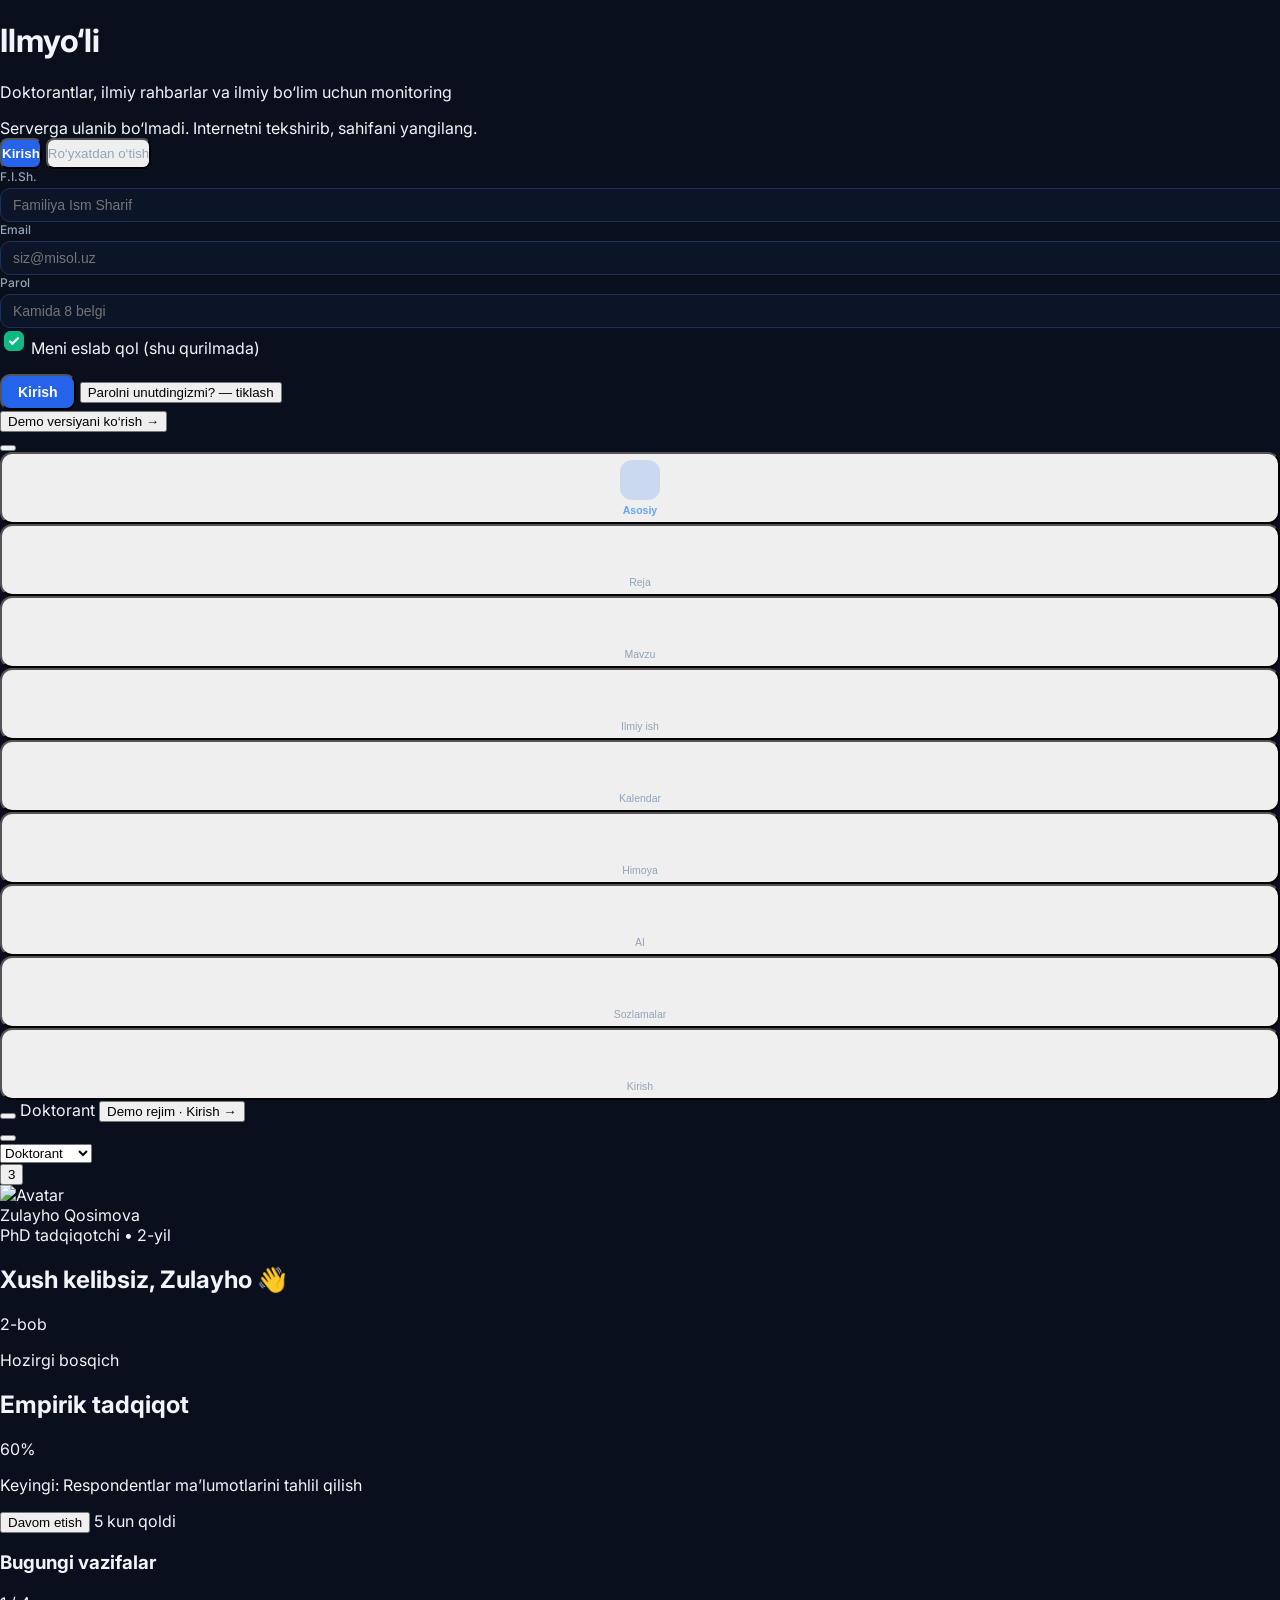
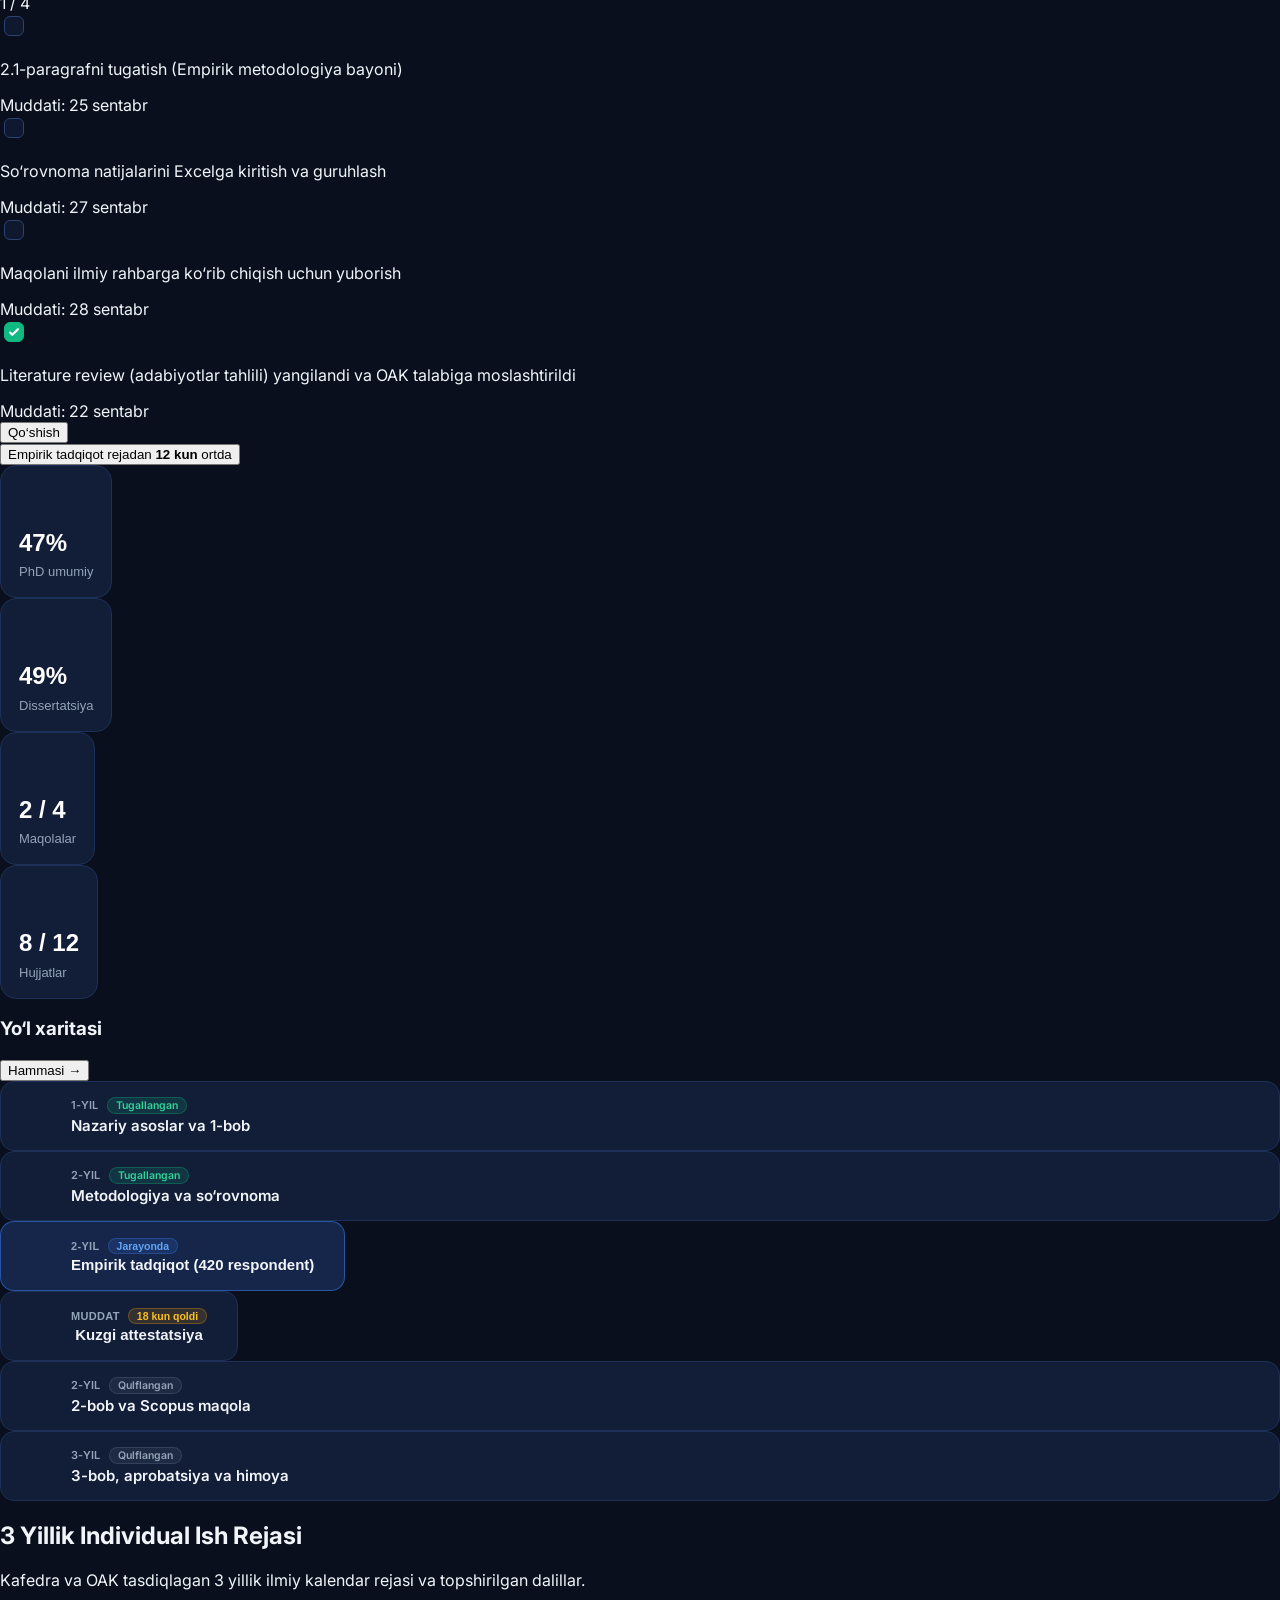
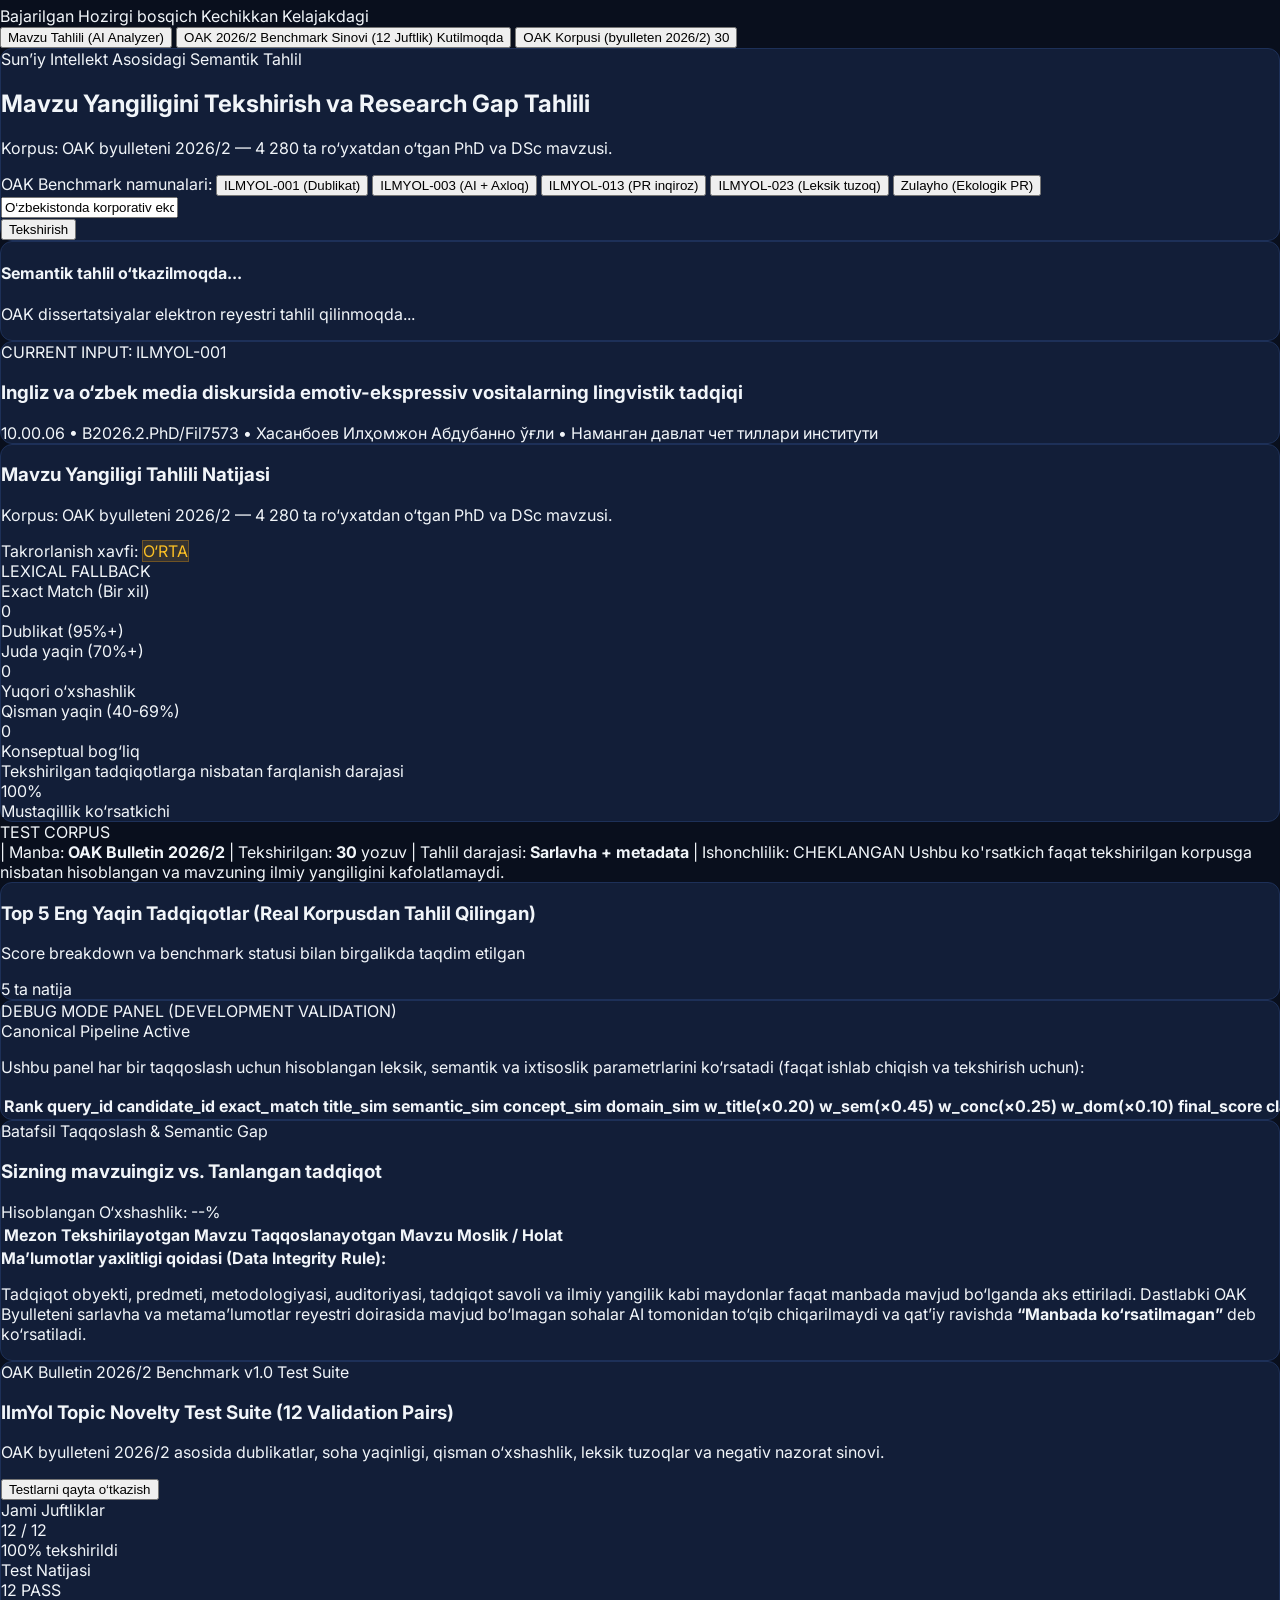
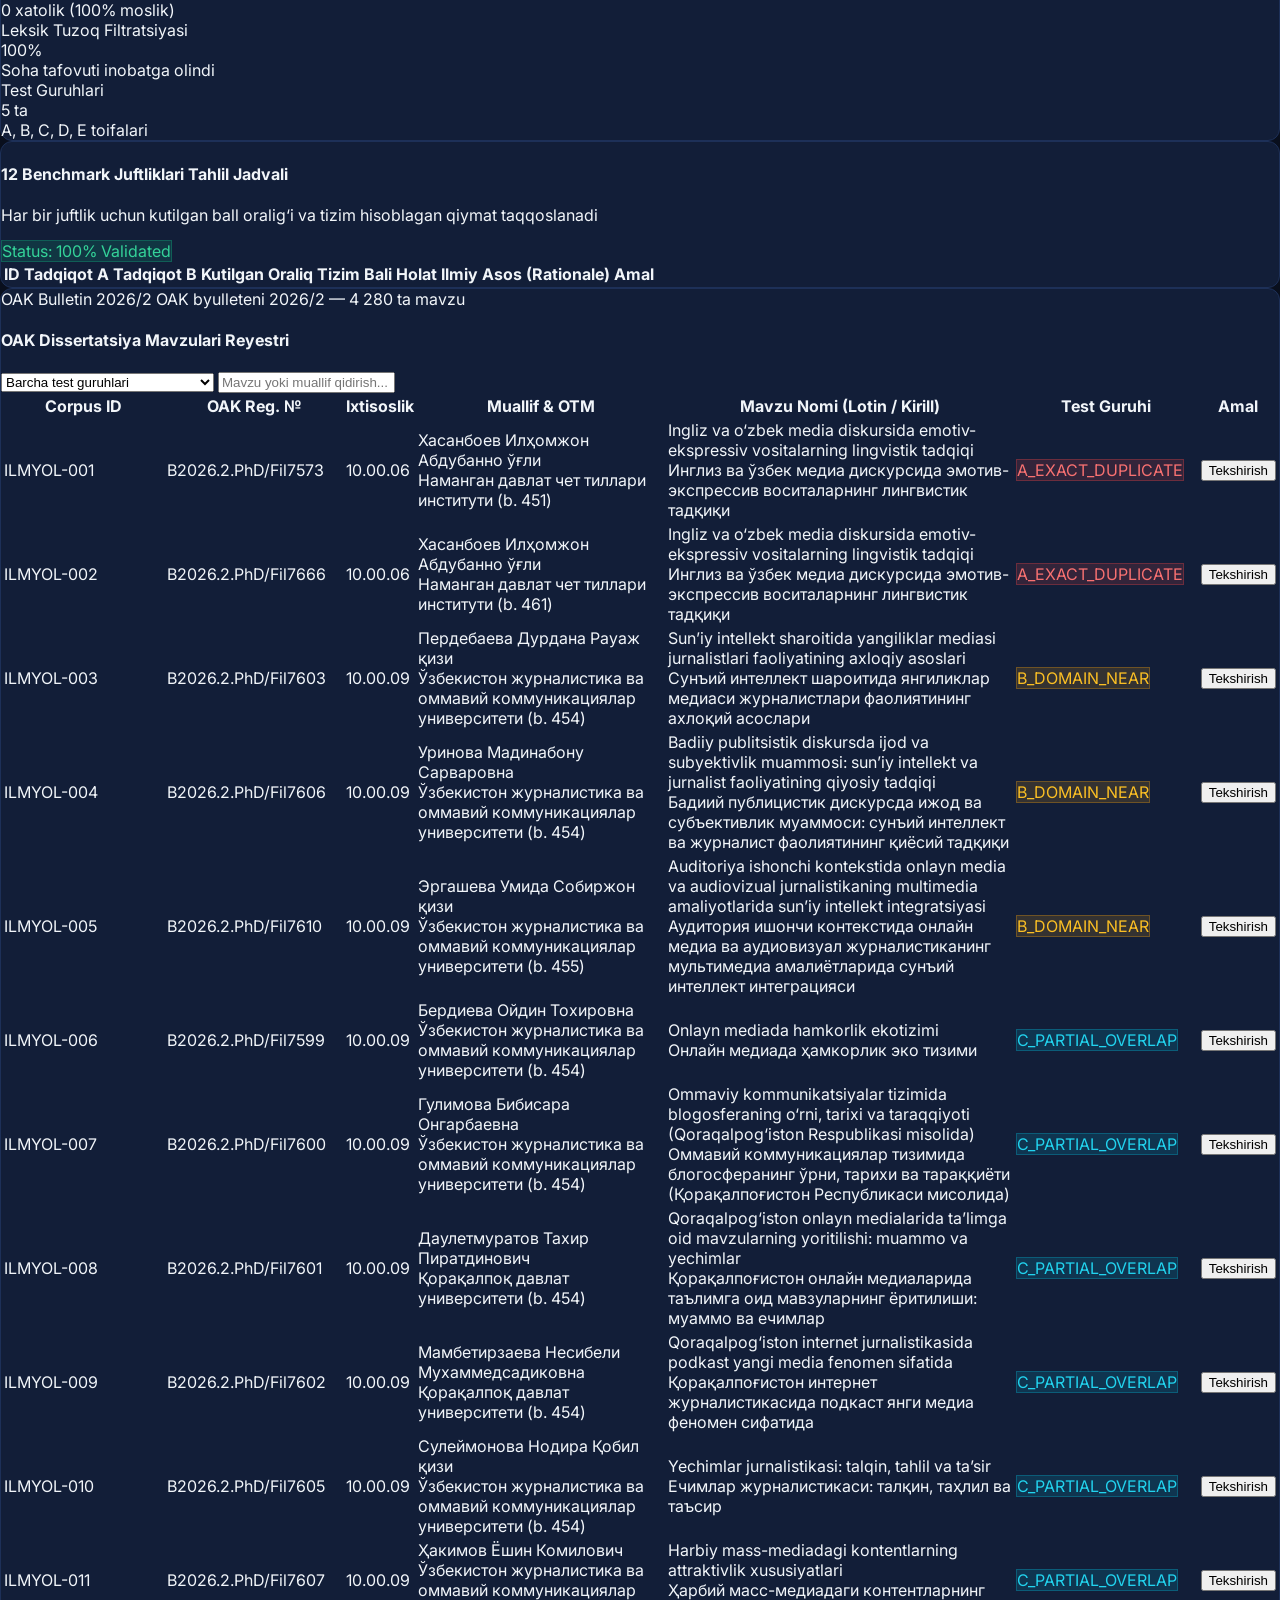
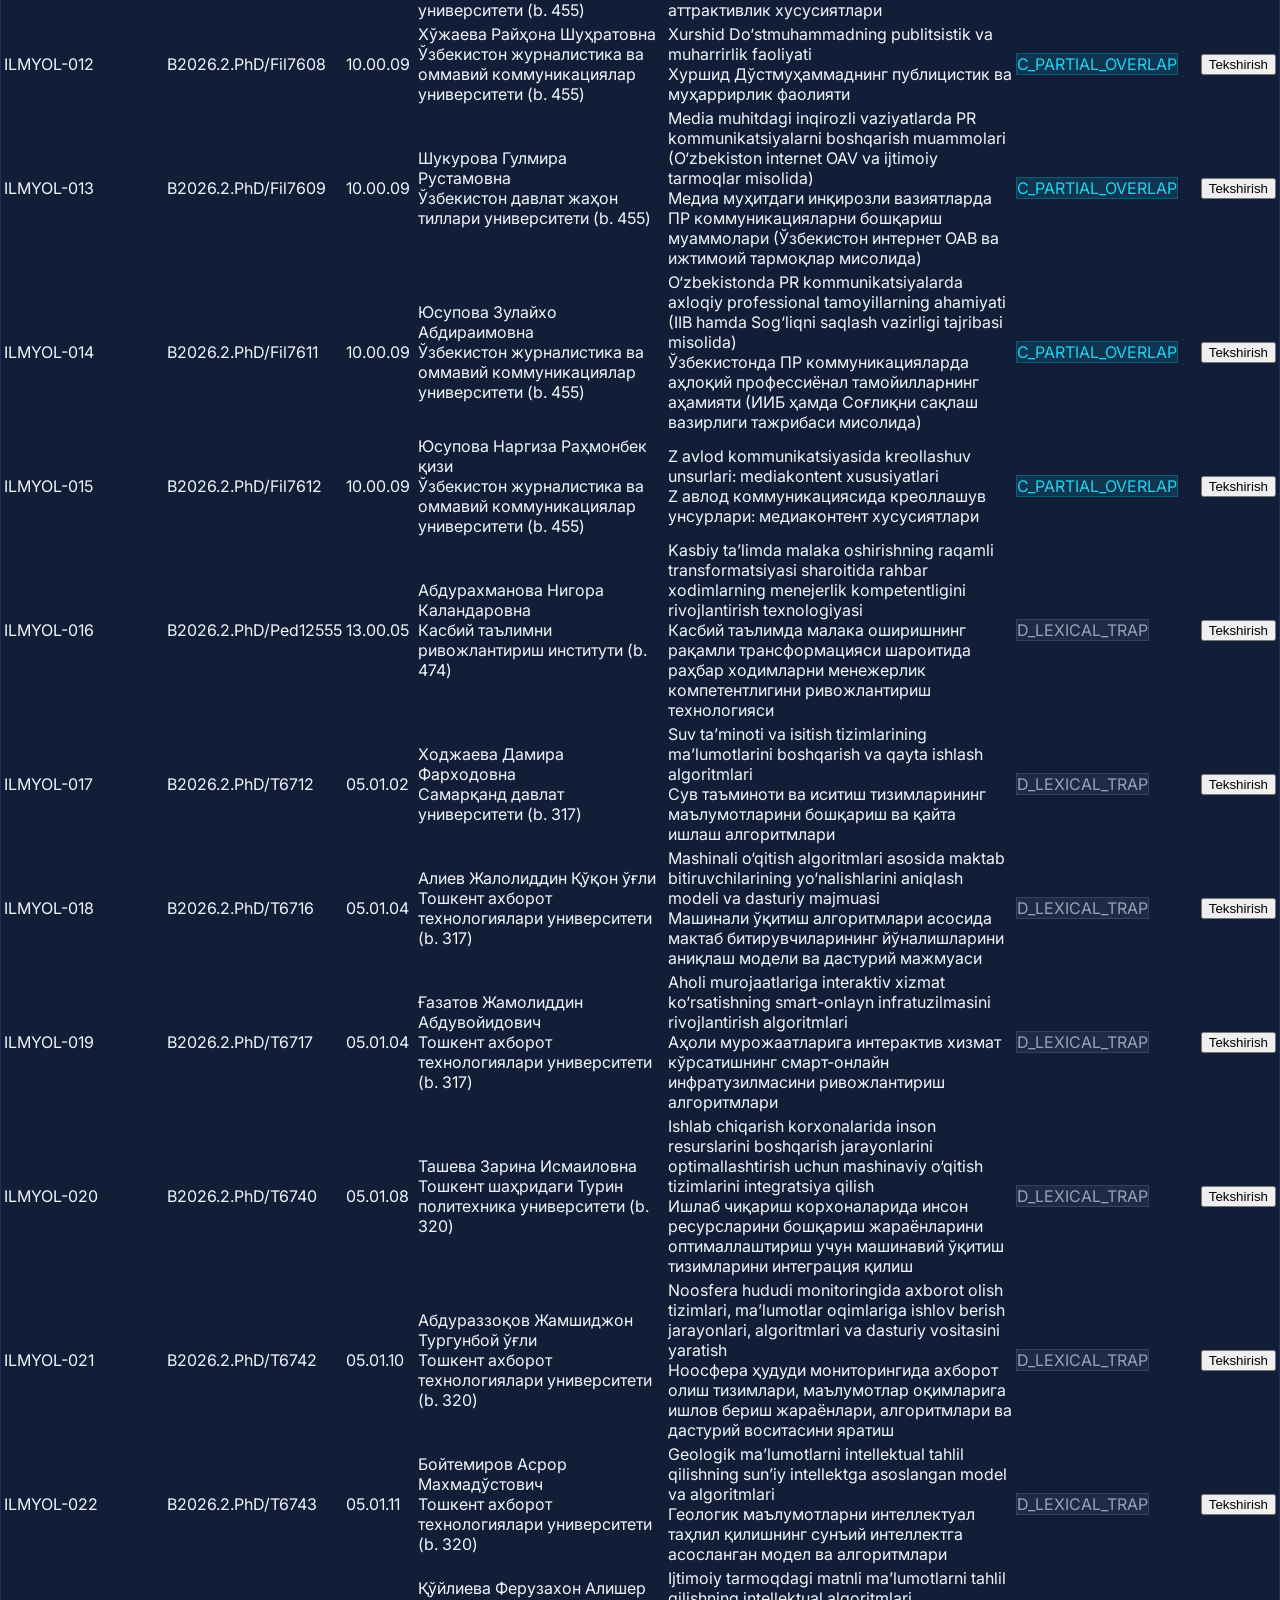
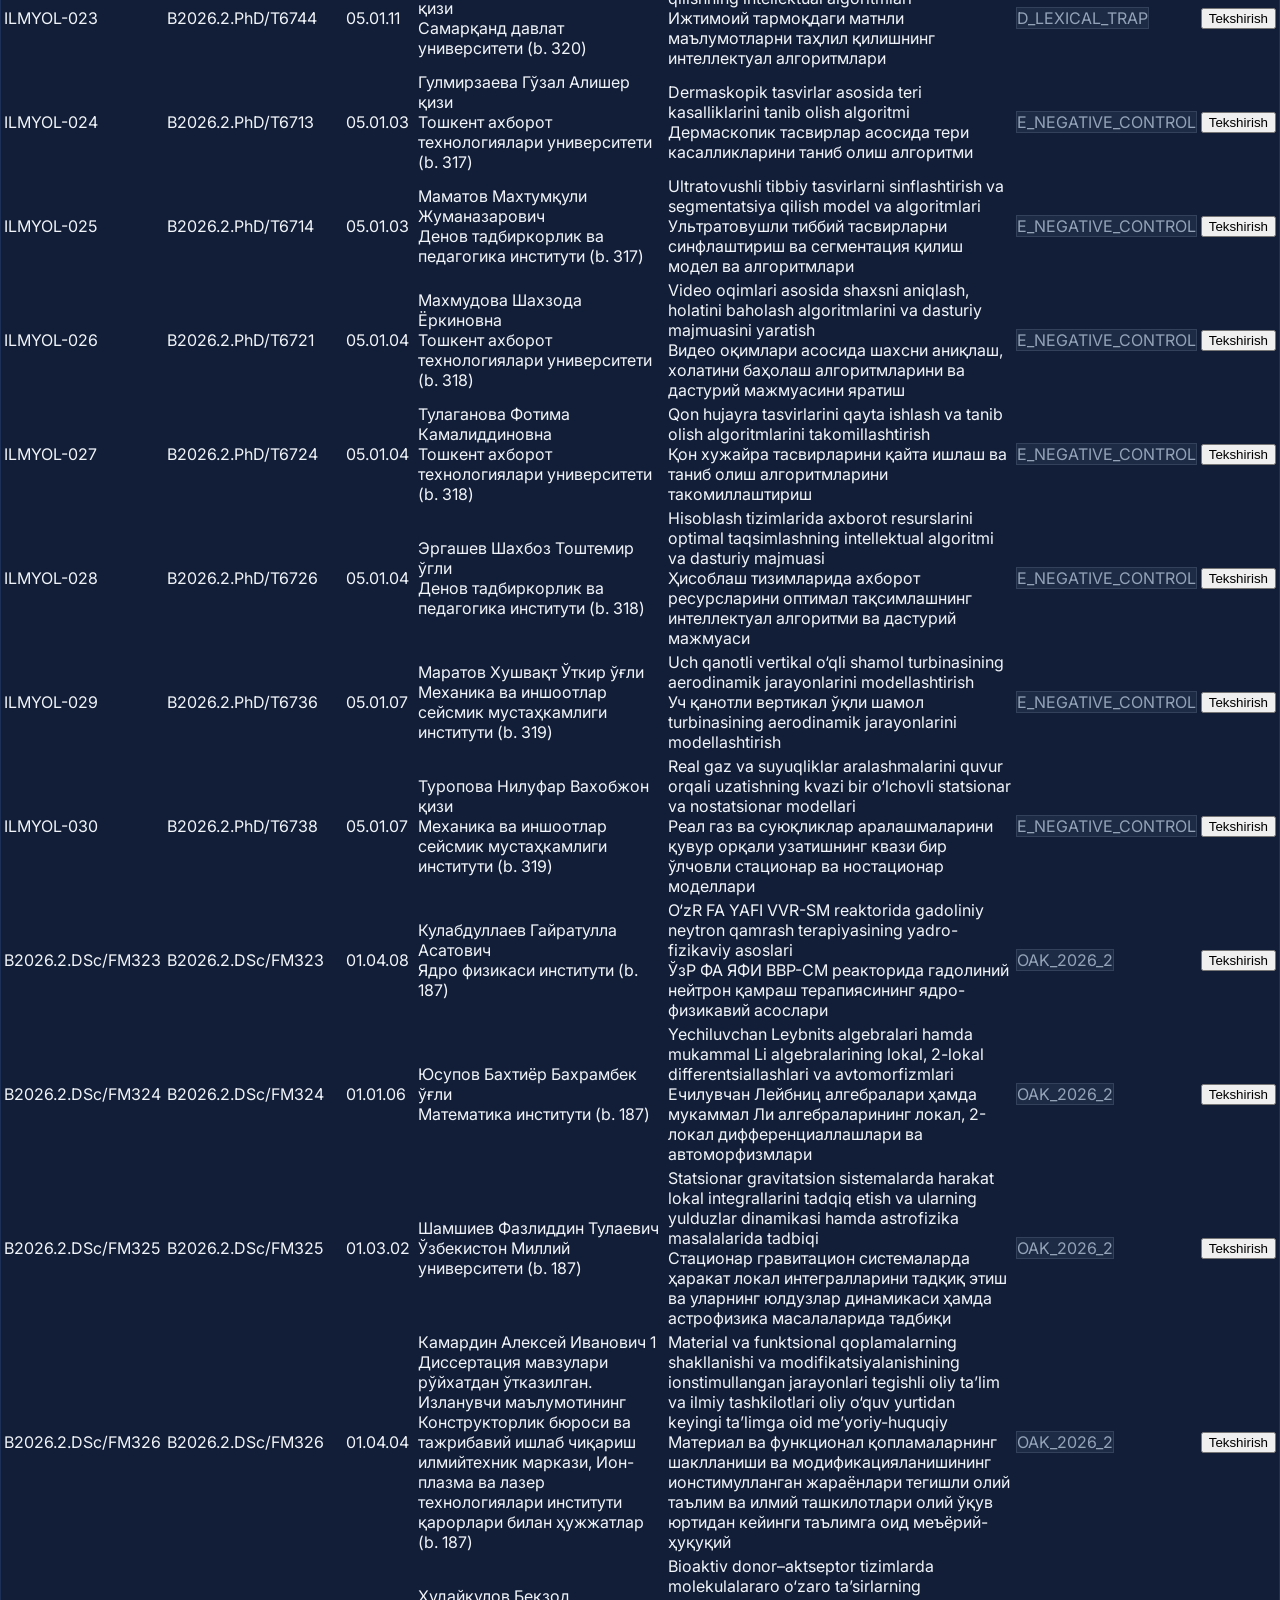
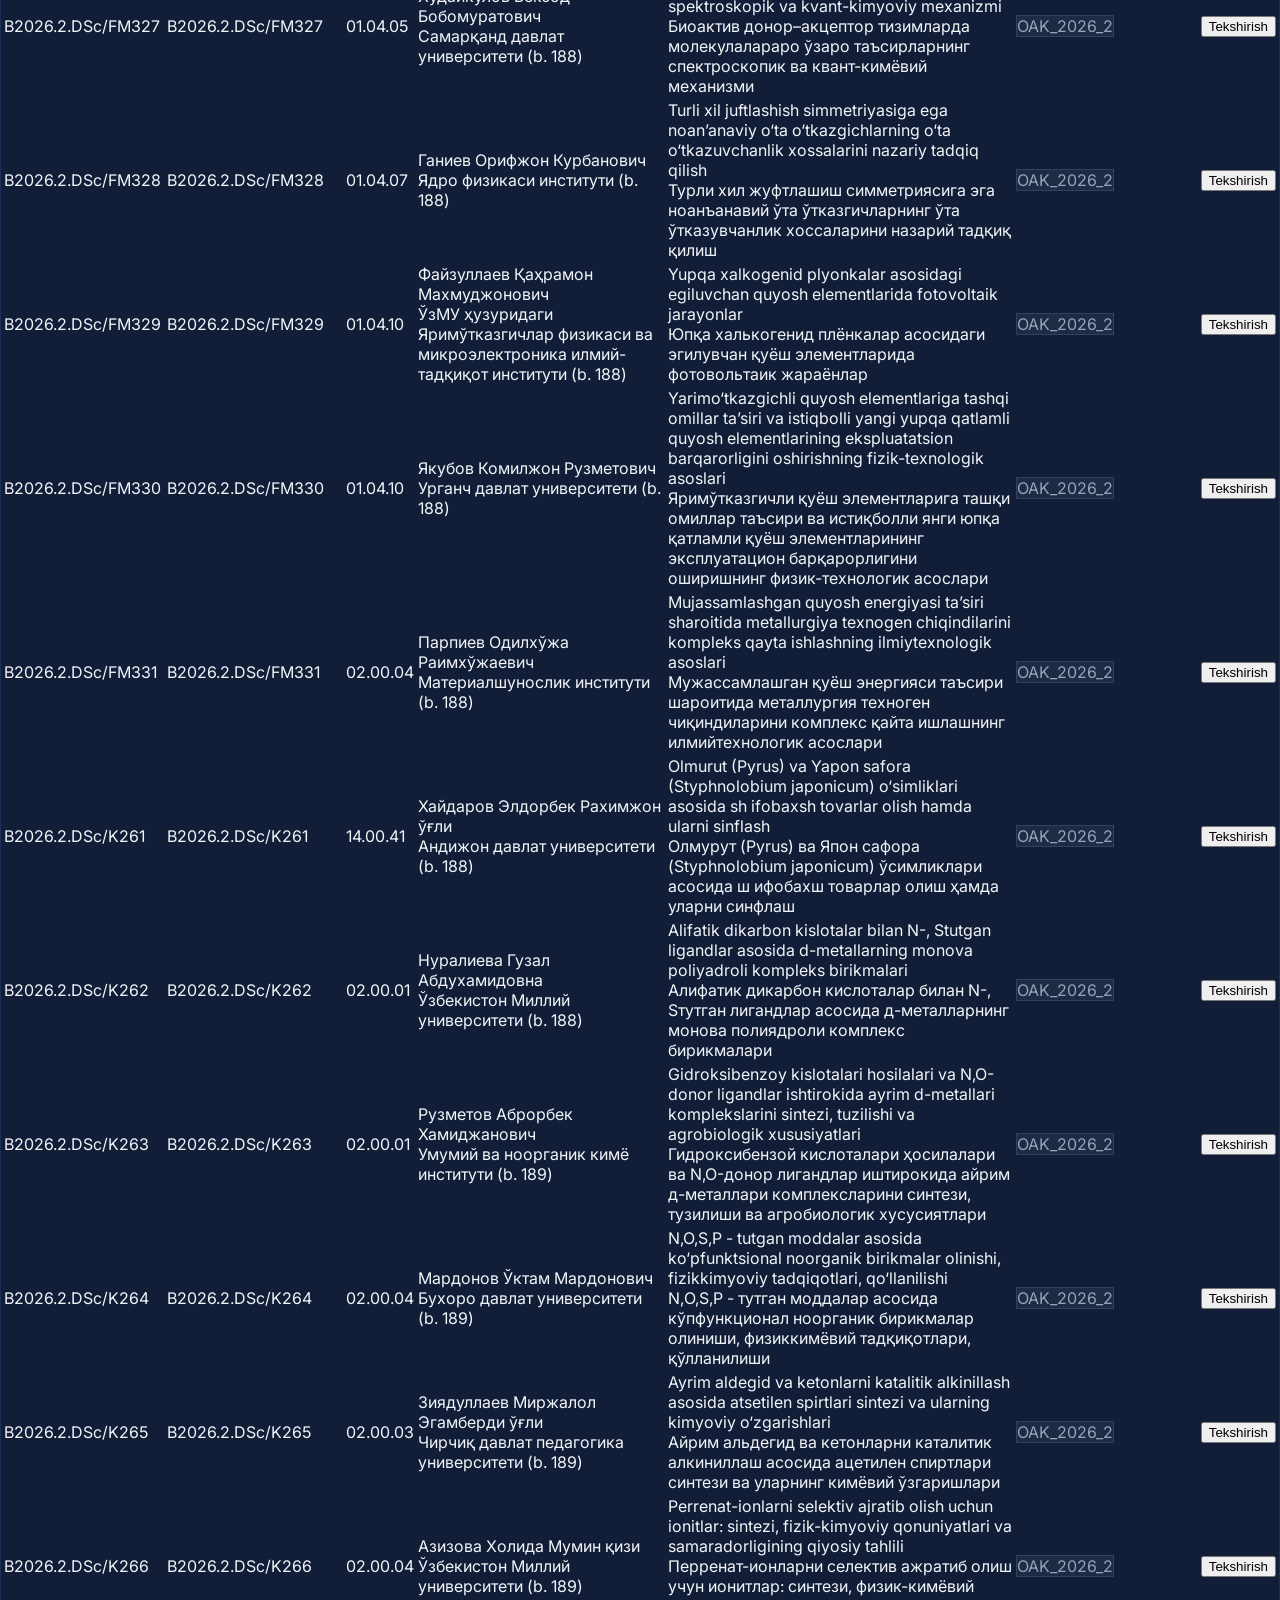
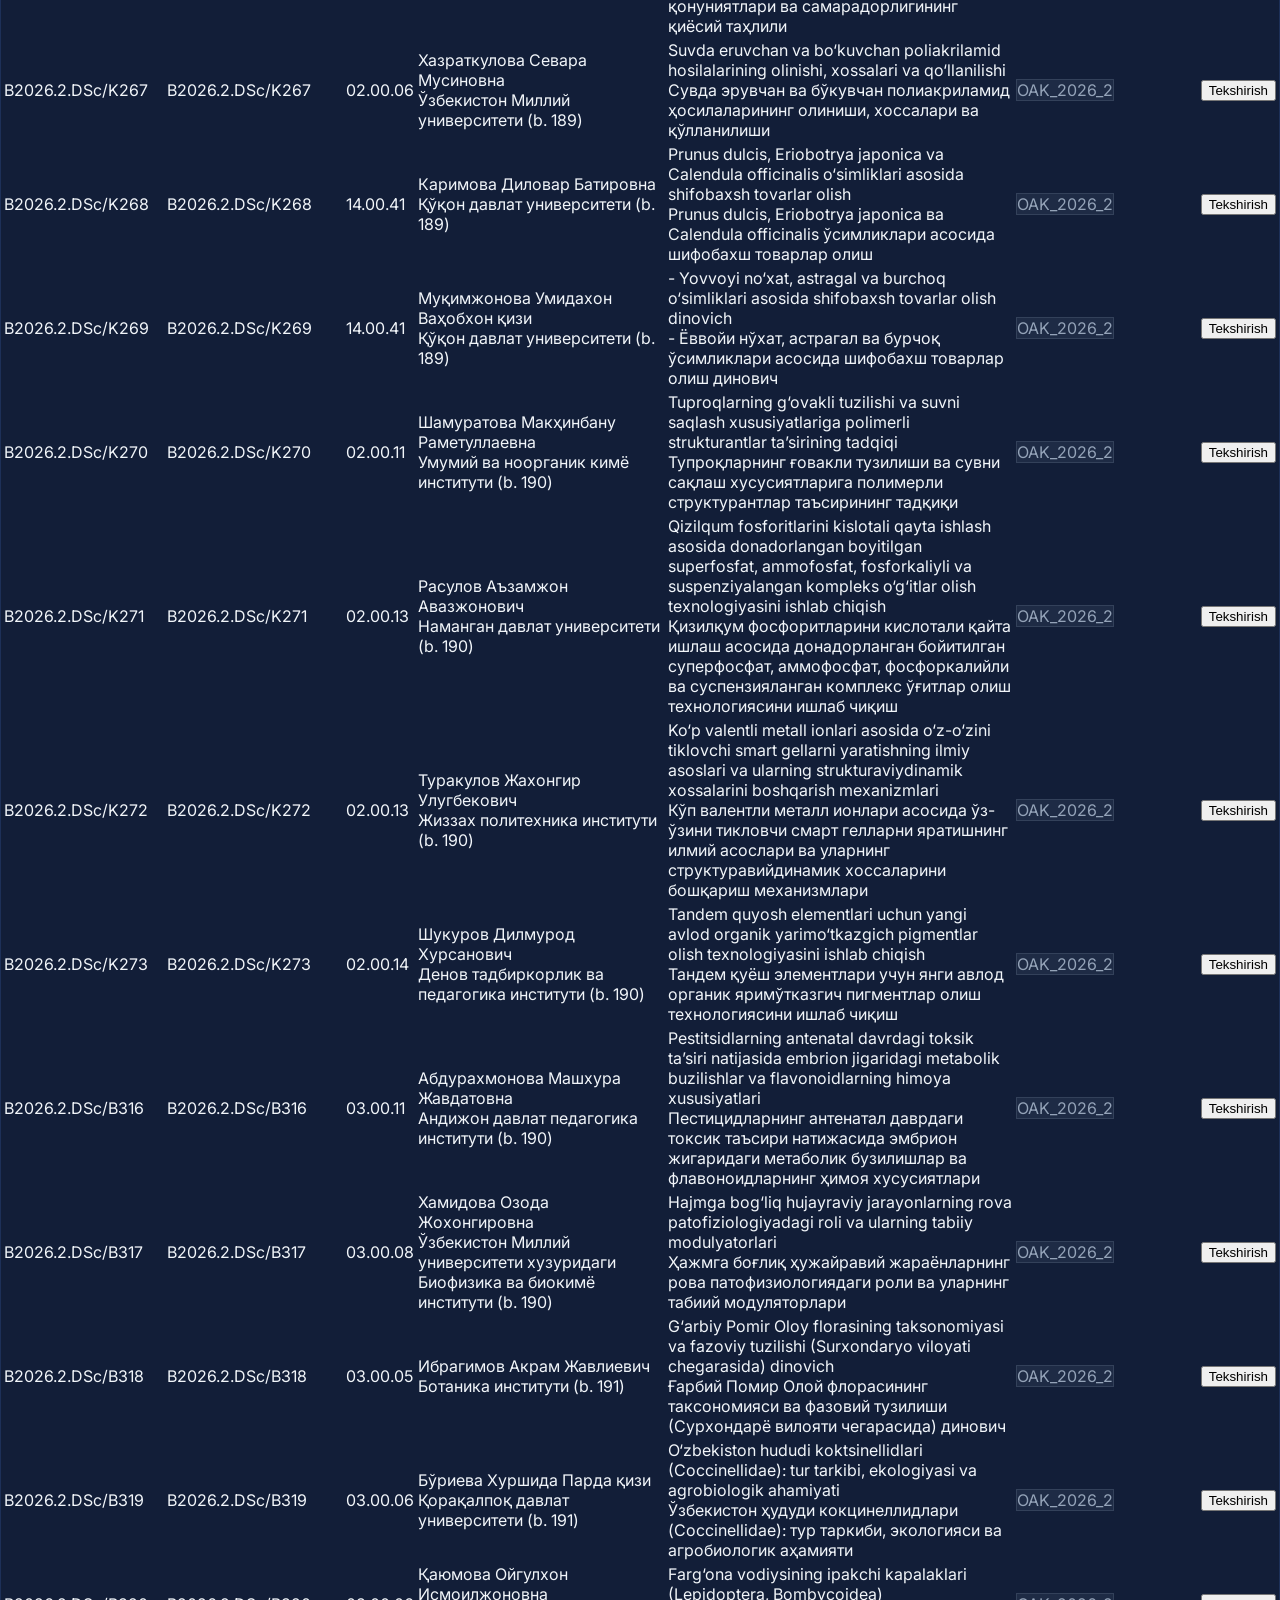
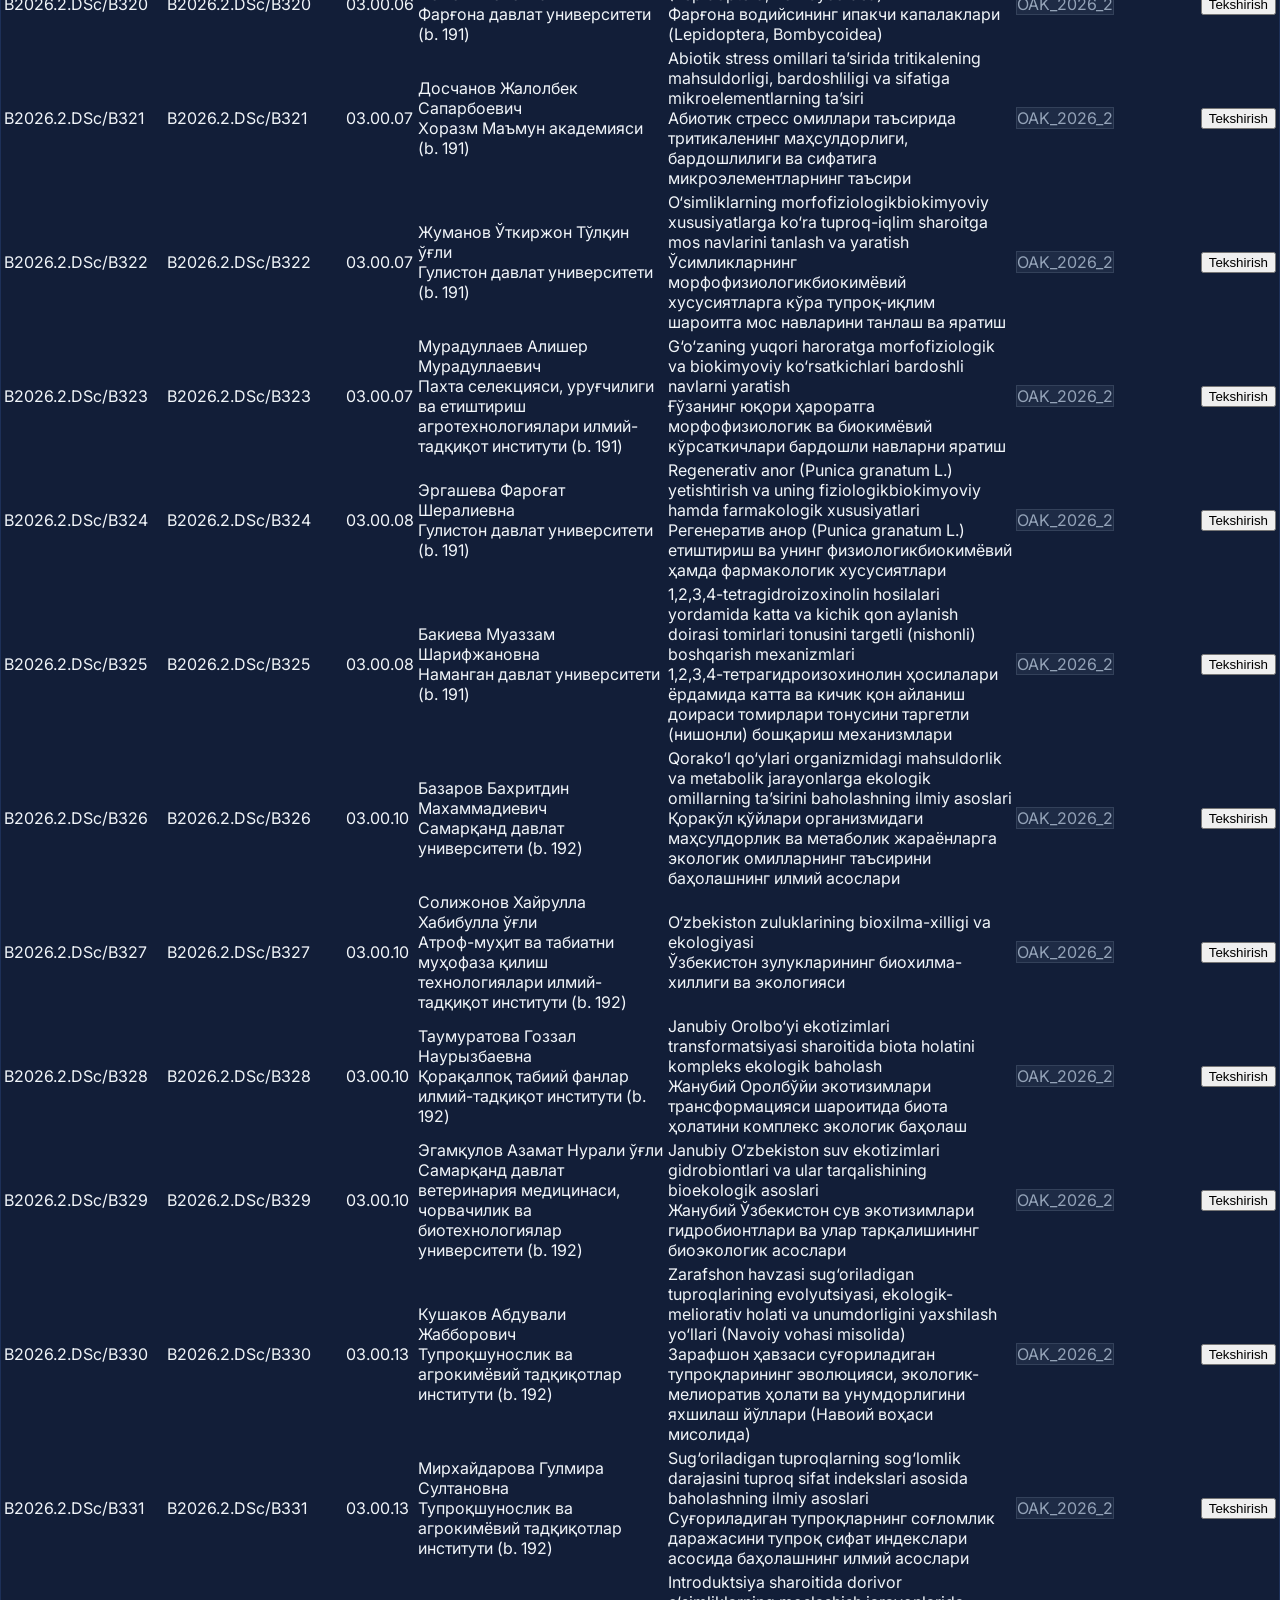
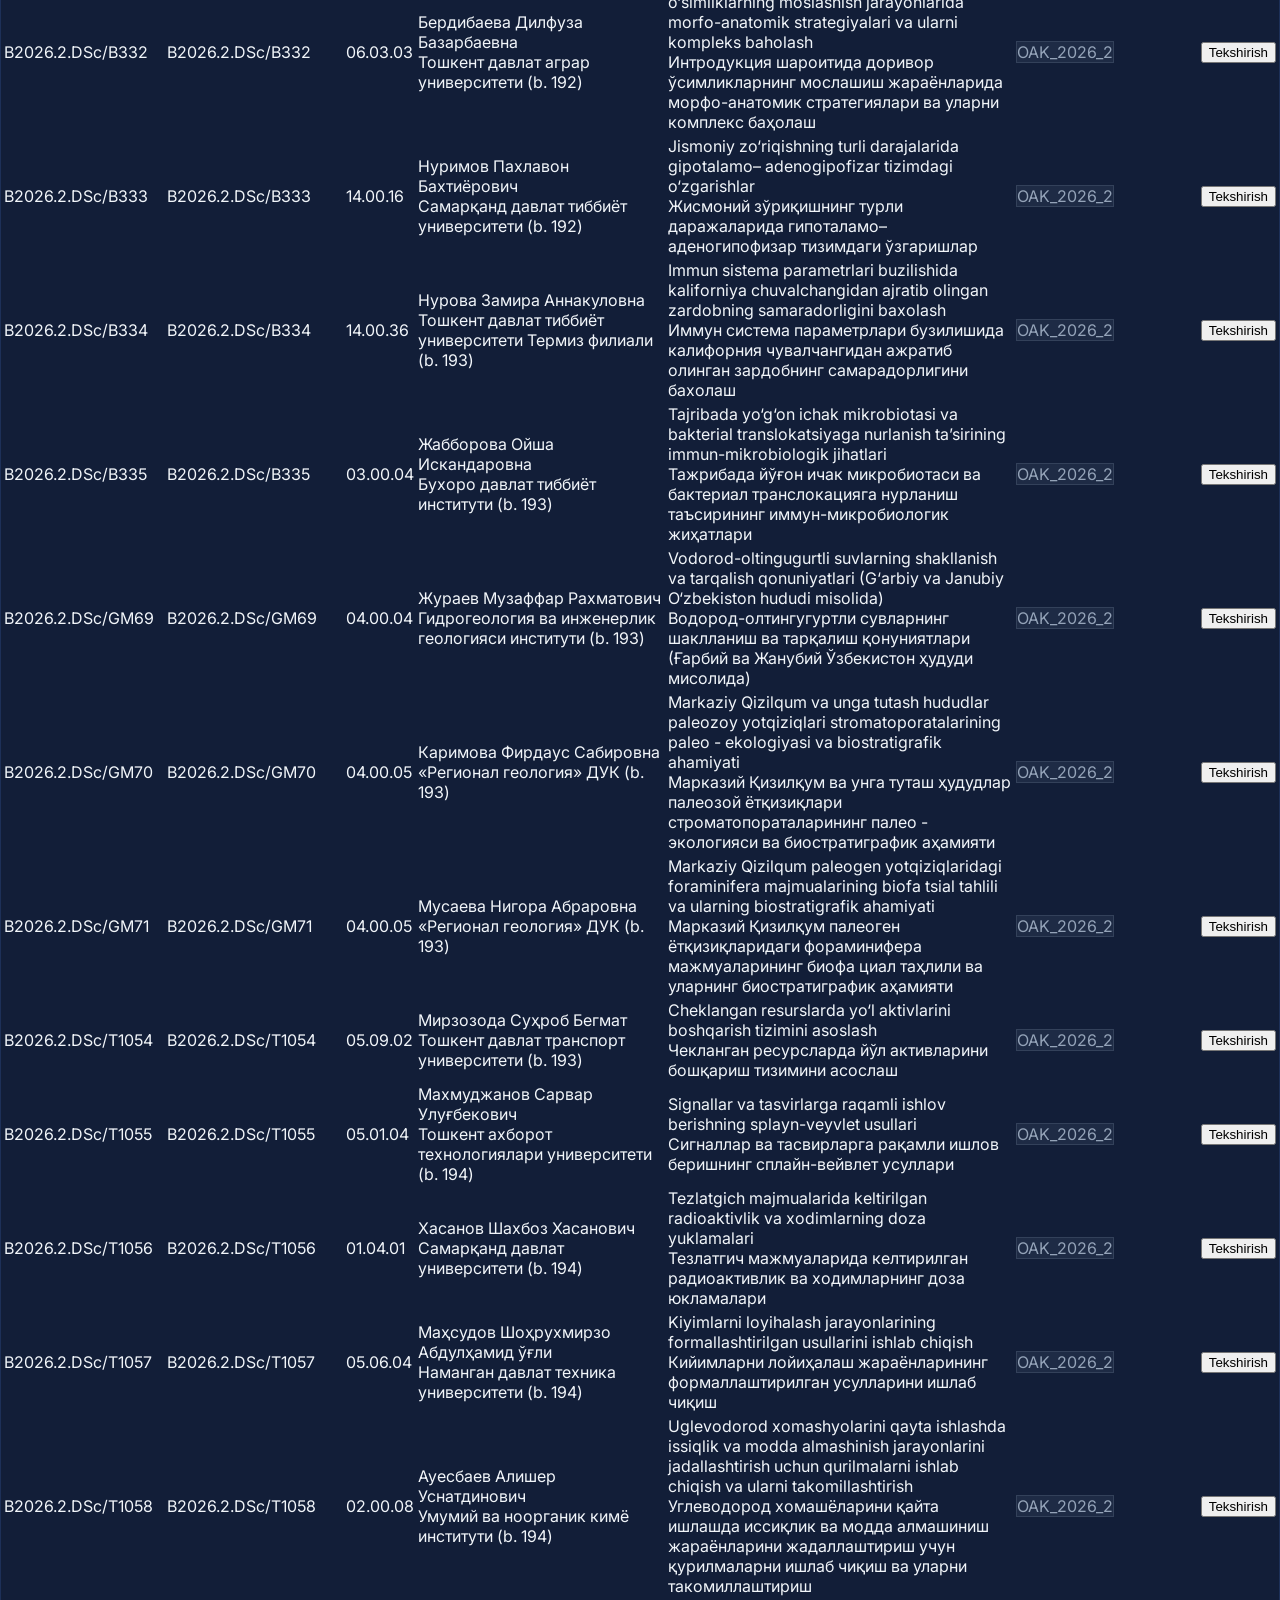
==== ilmyol_dashboard/index.html @ 0c0cc1e0 "feat: language preparation plans (IELTS / TRKI, 12- or 6-month, two stages) with reminders in the sc" ====
<!DOCTYPE html>
<html lang="uz" class="dark">
<head>
  <meta charset="UTF-8">
  <meta name="viewport" content="width=device-width, initial-scale=1.0">
  <title>Ilmyo‘li — Doktorantlar uchun AI Ilmiy Monitoring va Boshqaruv Platformasi</title>
  <!-- Tailwind CSS CDN -->
  <script src="https://cdn.tailwindcss.com"></script>
  <!-- Lucide Icons -->
  <script src="https://unpkg.com/lucide@latest"></script>
  <!-- Custom Styles -->
  <link rel="stylesheet" href="styles.css?v=6.4">
  <script>
    tailwind.config = {
      darkMode: 'class',
      theme: {
        extend: {
          colors: {
            navy: {
              950: '#060B16',
              900: '#090F1D',
              850: '#0C1427',
              800: '#121E38',
              750: '#162444',
              700: '#1D3058',
              600: '#2A457D',
            },
            academic: {
              blue: '#3B82F6',
              cyan: '#06B6D4',
              emerald: '#10B981',
              amber: '#F59E0B',
              rose: '#EF4444'
            }
          }
        }
      }
    }
  </script>
</head>
<body class="bg-[#080E1A] text-slate-100 min-h-screen flex flex-col antialiased selection:bg-blue-600 selection:text-white">

  <!-- ================================================== -->
  <!-- AUTH SCREEN (login / sign up) -->
  <!-- ================================================== -->
  <div id="authScreen" class="fixed inset-0 z-[60] bg-[#080E1A] flex items-center justify-center p-4 overflow-y-auto">
    <div class="w-full max-w-sm space-y-6 py-8">
      <div class="text-center space-y-3">
        <div class="w-14 h-14 mx-auto rounded-full bg-gradient-to-tr from-blue-600 to-cyan-500 flex items-center justify-center shadow-lg shadow-blue-500/30">
          <i data-lucide="graduation-cap" class="w-7 h-7 text-white"></i>
        </div>
        <h1 class="text-2xl font-bold text-white">Ilmyo‘li</h1>
        <p class="text-sm text-slate-400">Doktorantlar, ilmiy rahbarlar va ilmiy bo‘lim uchun monitoring</p>
      </div>

      <div id="authLoading" class="text-center text-sm text-slate-400">Yuklanmoqda...</div>

      <form id="authForm" data-mode="login" method="post" action="#" autocomplete="on" onsubmit="submitAuth(event)" class="hidden rounded-2xl p-5 bg-[#121E38] border border-[#1D3058] space-y-4">
        <div class="grid grid-cols-2 p-1 rounded-xl bg-[#0C1427] border border-[#1D3058] text-sm">
          <button type="button" id="authTabLogin" onclick="setAuthTab('login')" class="auth-tab auth-tab-active">Kirish</button>
          <button type="button" id="authTabSignup" onclick="setAuthTab('signup')" class="auth-tab">Ro‘yxatdan o‘tish</button>
        </div>
        <div id="authNameRow" class="hidden">
          <label class="live-label">F.I.Sh.</label>
          <input id="authName" name="name" type="text" autocomplete="name" class="live-input" placeholder="Familiya Ism Sharif">
        </div>
        <div>
          <label class="live-label">Email</label>
          <input id="authEmail" name="email" type="email" required autocomplete="username" class="live-input" placeholder="siz@misol.uz">
        </div>
        <div>
          <label class="live-label">Parol</label>
          <input id="authPassword" name="password" type="password" required minlength="8" autocomplete="current-password" class="live-input" placeholder="Kamida 8 belgi">
        </div>
        <div>
          <label class="flex items-center gap-2 text-xs text-slate-300 cursor-pointer">
            <input id="authRemember" type="checkbox" checked class="custom-checkbox">
            Meni eslab qol (shu qurilmada)
          </label>
        </div>
        <p id="authMsg" class="text-xs min-h-[1rem]"></p>
        <button id="authSubmitBtn" class="btn-primary w-full">Kirish</button>
        <button type="button" onclick="forgotPassword()" class="w-full py-2 rounded-lg border border-[#1D3058] text-sm font-medium text-blue-300 hover:text-white hover:border-blue-500">Parolni unutdingizmi? — tiklash</button>
      </form>

      <button onclick="enterDemo()" class="w-full text-sm text-slate-400 hover:text-white">Demo versiyani ko‘rish →</button>
    </div>
  </div>

  <!-- Main Container -->
  <div class="flex h-screen overflow-hidden relative">

    <!-- Mobile Sidebar Backdrop Overlay -->
    <div id="sidebarBackdrop" onclick="toggleMobileSidebar()" class="fixed inset-0 bg-black/60 backdrop-blur-sm z-40 hidden lg:hidden transition-opacity duration-300"></div>

    <!-- ================================================== -->
    <!-- 1. LEFT SIDEBAR (SLIM ICON RAIL) -->
    <!-- ================================================== -->
    <aside id="mainSidebar" class="w-[88px] bg-[#0C1427] border-r border-[#1D3058]/60 flex flex-col items-center py-4 z-30 shrink-0 select-none">
      <!-- Logo -->
      <button onclick="switchView('dashboard')" class="rail-logo w-11 h-11 rounded-full bg-gradient-to-tr from-blue-600 to-cyan-500 flex items-center justify-center shadow-lg shadow-blue-500/30 mb-6 shrink-0" title="Ilmyo‘li">
        <i data-lucide="graduation-cap" class="w-5 h-5 text-white"></i>
      </button>

      <!-- Navigation -->
      <nav class="flex-1 w-full flex flex-col items-center gap-1 overflow-y-auto overflow-x-hidden px-2">
        <button onclick="switchView('dashboard')" id="nav-dashboard" data-view="dashboard" class="rail-item nav-item-active">
          <span class="rail-icon"><i data-lucide="layout-grid" class="w-5 h-5"></i></span>
          <span>Asosiy</span>
        </button>
        <button onclick="switchView('scholarship')" id="nav-scholarship" data-view="scholarship" class="rail-item hidden">
          <span class="rail-icon"><i data-lucide="award" class="w-5 h-5"></i></span>
          <span>Stipendiya</span>
        </button>
        <button onclick="switchView('supervisor')" id="nav-supervisor" data-view="supervisor" class="rail-item hidden">
          <span class="rail-icon"><i data-lucide="users" class="w-5 h-5"></i></span>
          <span>Doktorantlar</span>
        </button>
        <button onclick="switchView('department')" id="nav-department" data-view="department" class="rail-item hidden">
          <span class="rail-icon"><i data-lucide="building-2" class="w-5 h-5"></i></span>
          <span>Bo‘lim</span>
        </button>
        <button onclick="switchView('roadmap')" id="nav-roadmap" data-view="roadmap" class="rail-item">
          <span class="rail-icon"><i data-lucide="map" class="w-5 h-5"></i></span>
          <span>Reja</span>
        </button>
        <button onclick="switchView('topic_novelty')" id="nav-topic_novelty" data-view="topic_novelty" class="rail-item">
          <span class="rail-icon"><i data-lucide="sparkles" class="w-5 h-5"></i></span>
          <span>Mavzu</span>
        </button>
        <button onclick="switchView('journals')" id="nav-journals" data-view="journals" class="rail-item hidden">
          <span class="rail-icon"><i data-lucide="library" class="w-5 h-5"></i></span>
          <span>Jurnallar</span>
        </button>
        <button onclick="switchView('plagiarism')" id="nav-plagiarism" data-view="plagiarism" class="rail-item hidden">
          <span class="rail-icon"><i data-lucide="scan-search" class="w-5 h-5"></i></span>
          <span>Antiplagiat</span>
        </button>
        <button onclick="switchView('dissertation')" id="nav-dissertation" data-view="dissertation" class="rail-item">
          <span class="rail-icon"><i data-lucide="book-open" class="w-5 h-5"></i></span>
          <span>Ilmiy ish</span>
        </button>
        <button onclick="switchView('calendar')" id="nav-calendar" data-view="calendar" class="rail-item">
          <span class="rail-icon"><i data-lucide="calendar" class="w-5 h-5"></i></span>
          <span>Kalendar</span>
        </button>
        <button onclick="switchView('defense')" id="nav-defense" data-view="defense" class="rail-item">
          <span class="rail-icon"><i data-lucide="trophy" class="w-5 h-5"></i></span>
          <span>Himoya</span>
        </button>
        <button onclick="switchView('mydata')" id="nav-mydata" data-view="mydata" class="rail-item hidden">
          <span class="rail-icon"><i data-lucide="square-pen" class="w-5 h-5"></i></span>
          <span>Ma’lumotlar</span>
        </button>
        <button onclick="openAiAssistantModal()" id="nav-ai" class="rail-item">
          <span class="rail-icon"><i data-lucide="bot" class="w-5 h-5"></i></span>
          <span>AI</span>
        </button>
      </nav>

      <!-- Bottom -->
      <div class="w-full flex flex-col items-center gap-1 px-2 pt-2">
        <button onclick="openSettingsModal()" class="rail-item">
          <span class="rail-icon"><i data-lucide="settings" class="w-5 h-5"></i></span>
          <span>Sozlamalar</span>
        </button>
        <button id="railAuthBtn" class="rail-item">
          <span class="rail-icon"><i data-lucide="log-in" class="w-5 h-5"></i></span>
          <span>Kirish</span>
        </button>
      </div>
    </aside>

    <!-- ================================================== -->
    <!-- MAIN CONTENT WRAPPER -->
    <!-- ================================================== -->
    <div class="flex-1 flex flex-col h-full min-w-0 overflow-hidden bg-[#080E1A]">

      <!-- ================================================== -->
      <!-- TOP HEADER (MINIMAL) -->
      <!-- ================================================== -->
      <header class="h-16 px-4 sm:px-8 flex items-center justify-between z-20 shrink-0">
        <div class="flex items-center gap-3 min-w-0">
          <button onclick="toggleMobileSidebar()" class="lg:hidden p-2 rounded-lg text-slate-400 hover:text-white hover:bg-slate-800 transition" aria-label="Menyuni ochish">
            <i data-lucide="menu" class="w-5 h-5"></i>
          </button>
          <span id="roleIndicatorBadge" class="hidden">Doktorant</span>
          <button id="demoBanner" onclick="leaveDemo()" class="hidden text-xs font-medium px-3 py-1.5 rounded-full bg-amber-500/15 text-amber-300 border border-amber-500/30 hover:bg-amber-500/25 truncate">
            Demo rejim · Kirish →
          </button>
        </div>

        <div class="flex items-center gap-2 sm:gap-3 shrink-0">
          <button onclick="openGlobalSearchModal()" class="p-2 rounded-full text-slate-400 hover:text-white hover:bg-slate-800 transition" title="Qidiruv (Ctrl+K)">
            <i data-lucide="search" class="w-5 h-5"></i>
          </button>

          <div class="relative" id="roleSelectorWrap">
            <select id="roleSelectorSelect" onchange="onRoleChange(this.value)" class="appearance-none bg-[#121E38] border border-[#1D3058] text-xs font-medium text-slate-200 rounded-full pl-3 pr-7 py-1.5 focus:outline-none focus:border-blue-500 cursor-pointer transition">
              <option value="DOCTORAL_STUDENT">Doktorant</option>
              <option value="SUPERVISOR">Ilmiy rahbar</option>
              <option value="SCIENTIFIC_DEPARTMENT">Ilmiy bo‘lim</option>
            </select>
            <div class="pointer-events-none absolute inset-y-0 right-0 flex items-center pr-2 text-slate-400">
              <i data-lucide="chevron-down" class="w-3.5 h-3.5"></i>
            </div>
          </div>

          <button onclick="openModal('notificationsModal')" class="relative p-2 rounded-full text-slate-400 hover:text-white hover:bg-slate-800 transition" title="Bildirishnomalar">
            <i data-lucide="bell" class="w-5 h-5"></i>
            <span id="notifBadge" class="absolute top-1 right-1 min-w-[16px] h-4 px-1 rounded-full bg-rose-500 text-[10px] font-bold text-white flex items-center justify-center">3</span>
          </button>

          <div onclick="openProfileModal()" class="flex items-center gap-2 cursor-pointer hover:opacity-90 transition">
            <img id="userAvatarImg" src="https://images.unsplash.com/photo-1534528741775-53994a69daeb?w=150&auto=format&fit=crop&q=80" alt="Avatar" class="w-9 h-9 rounded-full border-2 border-blue-500/40 object-cover shrink-0">
            <div class="hidden xl:block text-left leading-tight">
              <div id="userNameDisplay" class="text-xs font-medium text-slate-200">Zulayho Qosimova</div>
              <div id="userStatusDisplay" class="text-[10px] text-slate-400">PhD tadqiqotchi • 2-yil</div>
            </div>
          </div>
        </div>
      </header>

      <!-- ================================================== -->
      <!-- DYNAMIC CONTENT SCROLL AREA -->
      <!-- ================================================== -->
      <main id="mainScrollArea" class="flex-1 overflow-y-auto px-4 sm:px-8 pb-8 pt-2 space-y-6">

        <!-- ============================================== -->
        <!-- VIEW 1: DOCTORAL STUDENT DASHBOARD (SIMPLE) -->
        <!-- ============================================== -->
        <section id="view-dashboard" class="space-y-6 max-w-6xl">

          <h1 id="headerGreetingText" class="text-2xl sm:text-3xl font-bold text-white tracking-tight">Xush kelibsiz, Zulayho 👋</h1>

          <!-- Row 1: Continue card + Today tasks -->
          <div class="grid grid-cols-1 lg:grid-cols-3 gap-5">

            <!-- Continue card -->
            <div class="lg:col-span-2 rounded-2xl p-5 bg-gradient-to-br from-[#16264A] to-[#101B35] border border-[#1D3058] flex flex-col sm:flex-row gap-5">
              <div class="sm:w-44 h-36 sm:h-auto rounded-xl bg-gradient-to-br from-blue-600 via-indigo-600 to-cyan-500 flex flex-col items-center justify-center text-white shrink-0 shadow-lg shadow-blue-900/40">
                <i data-lucide="book-open-check" class="w-10 h-10 mb-2"></i>
                <span class="text-sm font-bold">2-bob</span>
              </div>

              <div class="flex-1 flex flex-col justify-between min-w-0">
                <div>
                  <p class="text-xs text-slate-400">Hozirgi bosqich</p>
                  <h2 class="text-xl font-bold text-white mt-1">Empirik tadqiqot</h2>

                  <div class="flex items-center gap-3 mt-4">
                    <div class="flex-1 bg-slate-800 h-2 rounded-full overflow-hidden">
                      <div class="bg-gradient-to-r from-blue-500 to-cyan-400 h-full rounded-full" style="width: 60%"></div>
                    </div>
                    <span class="text-sm font-semibold text-slate-200 font-mono">60%</span>
                  </div>

                  <p class="text-sm text-slate-300 mt-3 truncate">
                    <span class="text-slate-500">Keyingi:</span> Respondentlar ma’lumotlarini tahlil qilish
                  </p>
                </div>

                <div class="flex flex-wrap items-center gap-3 mt-5">
                  <button onclick="openCurrentStageTaskModal()" class="px-5 py-2.5 rounded-xl bg-blue-600 hover:bg-blue-500 text-white text-sm font-semibold shadow-lg shadow-blue-600/30 transition active:scale-95">
                    Davom etish
                  </button>
                  <span class="text-xs font-medium text-amber-400 flex items-center gap-1">
                    <i data-lucide="clock" class="w-3.5 h-3.5"></i> 5 kun qoldi
                  </span>
                </div>
              </div>
            </div>

            <!-- Today tasks -->
            <div class="rounded-2xl p-5 bg-[#121E38] border border-[#1D3058] flex flex-col">
              <div class="flex items-center justify-between mb-2">
                <h3 class="text-base font-semibold text-white">Bugungi vazifalar</h3>
                <span id="tasksCounterLabel" class="text-xs text-slate-400 font-mono">1 / 4</span>
              </div>
              <div class="space-y-1 flex-1" id="todayTasksListContainer"></div>
              <button onclick="openAddTaskModal()" class="mt-3 w-full py-2 rounded-lg border border-dashed border-[#1D3058] hover:border-slate-500 text-xs text-slate-400 hover:text-slate-200 flex items-center justify-center gap-1.5 transition">
                <i data-lucide="plus" class="w-3.5 h-3.5"></i> Qo‘shish
              </button>
            </div>
          </div>

          <!-- Warning (one line) -->
          <button onclick="switchView('roadmap')" class="w-full flex items-center gap-3 px-4 py-3 rounded-xl bg-amber-500/10 border border-amber-500/25 text-left hover:bg-amber-500/15 transition">
            <i data-lucide="alert-triangle" class="w-5 h-5 text-amber-400 shrink-0"></i>
            <span class="text-sm text-amber-100 flex-1">Empirik tadqiqot rejadan <b>12 kun</b> ortda</span>
            <i data-lucide="chevron-right" class="w-4 h-4 text-amber-400"></i>
          </button>

          <!-- Stat tiles -->
          <div class="grid grid-cols-2 md:grid-cols-4 gap-4">
            <button onclick="switchView('roadmap')" class="stat-tile">
              <span class="stat-icon bg-blue-500/15 text-blue-400"><i data-lucide="target" class="w-5 h-5"></i></span>
              <span class="stat-value">47%</span>
              <span class="stat-label">PhD umumiy</span>
            </button>
            <button onclick="switchView('dissertation')" class="stat-tile">
              <span class="stat-icon bg-indigo-500/15 text-indigo-400"><i data-lucide="book-marked" class="w-5 h-5"></i></span>
              <span class="stat-value">49%</span>
              <span class="stat-label">Dissertatsiya</span>
            </button>
            <button onclick="openModal('publicationsModal')" class="stat-tile">
              <span class="stat-icon bg-emerald-500/15 text-emerald-400"><i data-lucide="newspaper" class="w-5 h-5"></i></span>
              <span class="stat-value">2 / 4</span>
              <span class="stat-label">Maqolalar</span>
            </button>
            <button onclick="openModal('documentsModal')" class="stat-tile">
              <span class="stat-icon bg-teal-500/15 text-teal-400"><i data-lucide="folder-check" class="w-5 h-5"></i></span>
              <span class="stat-value">8 / 12</span>
              <span class="stat-label">Hujjatlar</span>
            </button>
          </div>

          <!-- Roadmap steps (lesson-list style) -->
          <div>
            <div class="flex items-center justify-between mb-3">
              <h3 class="text-lg font-semibold text-white">Yo‘l xaritasi</h3>
              <button onclick="switchView('roadmap')" class="text-xs font-medium text-blue-400 hover:text-blue-300">Hammasi →</button>
            </div>

            <div class="space-y-2.5">
              <div class="step-row">
                <span class="step-icon bg-emerald-500 text-white"><i data-lucide="check" class="w-5 h-5"></i></span>
                <div class="min-w-0">
                  <div class="step-meta">1-yil <span class="step-badge badge-emerald">Tugallangan</span></div>
                  <div class="step-title">Nazariy asoslar va 1-bob</div>
                </div>
              </div>

              <div class="step-row">
                <span class="step-icon bg-emerald-500 text-white"><i data-lucide="check" class="w-5 h-5"></i></span>
                <div class="min-w-0">
                  <div class="step-meta">2-yil <span class="step-badge badge-emerald">Tugallangan</span></div>
                  <div class="step-title">Metodologiya va so‘rovnoma</div>
                </div>
              </div>

              <button onclick="switchView('empirical')" class="step-row step-current w-full text-left">
                <span class="step-icon bg-blue-600 text-white"><i data-lucide="play" class="w-5 h-5"></i></span>
                <div class="min-w-0 flex-1">
                  <div class="step-meta">2-yil <span class="step-badge badge-blue">Jarayonda</span></div>
                  <div class="step-title">Empirik tadqiqot (420 respondent)</div>
                </div>
                <i data-lucide="chevron-right" class="w-5 h-5 text-slate-400 shrink-0"></i>
              </button>

              <button onclick="openModal('attestationDocsModal')" class="step-row w-full text-left">
                <span class="step-icon bg-amber-500/20 text-amber-400"><i data-lucide="alarm-clock" class="w-5 h-5"></i></span>
                <div class="min-w-0 flex-1">
                  <div class="step-meta">Muddat <span class="step-badge badge-amber">18 kun qoldi</span></div>
                  <div class="step-title">Kuzgi attestatsiya</div>
                </div>
                <i data-lucide="chevron-right" class="w-5 h-5 text-slate-400 shrink-0"></i>
              </button>

              <div class="step-row opacity-60">
                <span class="step-icon bg-slate-700/60 text-slate-400"><i data-lucide="lock" class="w-5 h-5"></i></span>
                <div class="min-w-0">
                  <div class="step-meta">2-yil <span class="step-badge badge-slate">Qulflangan</span></div>
                  <div class="step-title">2-bob va Scopus maqola</div>
                </div>
              </div>

              <div class="step-row opacity-60">
                <span class="step-icon bg-slate-700/60 text-slate-400"><i data-lucide="lock" class="w-5 h-5"></i></span>
                <div class="min-w-0">
                  <div class="step-meta">3-yil <span class="step-badge badge-slate">Qulflangan</span></div>
                  <div class="step-title">3-bob, aprobatsiya va himoya</div>
                </div>
              </div>
            </div>
          </div>

        </section>

        <!-- ============================================== -->
        <!-- VIEW 2: 3-YEAR DETAILED ROADMAP -->
        <!-- ============================================== -->
        <section id="view-roadmap" class="hidden space-y-6">
          <div class="flex items-center justify-between border-b border-[#1D3058] pb-4">
            <div>
              <h2 class="text-lg font-bold text-white tracking-tight flex items-center gap-2">
                <i data-lucide="git-commit" class="w-5 h-5 text-cyan-400"></i>
                3 Yillik Individual Ish Rejasi
              </h2>
              <p class="text-xs text-slate-400 mt-1">
                Kafedra va OAK tasdiqlagan 3 yillik ilmiy kalendar rejasi va topshirilgan dalillar.
              </p>
            </div>
            <!-- Status Legend -->
            <div class="hidden sm:flex items-center gap-4 text-xs">
              <span class="flex items-center gap-1.5 text-slate-300">
                <span class="w-2.5 h-2.5 rounded-full bg-emerald-400"></span> Bajarilgan
              </span>
              <span class="flex items-center gap-1.5 text-slate-300">
                <span class="w-2.5 h-2.5 rounded-full bg-blue-400 animate-pulse"></span> Hozirgi bosqich
              </span>
              <span class="flex items-center gap-1.5 text-slate-300">
                <span class="w-2.5 h-2.5 rounded-full bg-amber-400"></span> Kechikkan
              </span>
              <span class="flex items-center gap-1.5 text-slate-400">
                <span class="w-2.5 h-2.5 rounded-full bg-slate-600"></span> Kelajakdagi
              </span>
            </div>
          </div>

          <!-- Roadmap Years Container -->
          <div class="space-y-6" id="roadmapYearsContainer">
            <!-- Dynamic Rendered Years -->
          </div>
        </section>

        <!-- ============================================== -->
        <!-- VIEW 3: TOPIC NOVELTY & SIMILARITY CHECK -->
        <!-- ============================================== -->
        <section id="view-topic_novelty" class="hidden space-y-6">
          
          <!-- Topic Novelty Sub-Tabs -->
          <div class="flex flex-wrap items-center gap-2 border-b border-[#1D3058] pb-3">
            <button id="tab-btn-novelty-analyzer" onclick="switchNoveltySubTab('analyzer')" class="px-4 py-2 rounded-xl text-xs font-bold bg-blue-600/20 text-blue-400 border border-blue-500/30 flex items-center gap-2 transition">
              <i data-lucide="sparkles" class="w-4 h-4"></i>
              <span>Mavzu Tahlili (AI Analyzer)</span>
            </button>
            <button id="tab-btn-novelty-benchmark" onclick="switchNoveltySubTab('benchmark')" class="px-4 py-2 rounded-xl text-xs font-bold text-slate-400 hover:text-white hover:bg-slate-800/60 border border-transparent flex items-center gap-2 transition">
              <i data-lucide="check-check" class="w-4 h-4 text-emerald-400"></i>
              <span>OAK 2026/2 Benchmark Sinovi (12 Juftlik)</span>
              <span id="benchmarkHeaderBadge" class="text-[10px] px-1.5 py-0.5 rounded-full bg-slate-700 text-slate-300 font-mono font-bold">Kutilmoqda</span>
            </button>
            <button id="tab-btn-novelty-corpus" onclick="switchNoveltySubTab('corpus')" class="px-4 py-2 rounded-xl text-xs font-bold text-slate-400 hover:text-white hover:bg-slate-800/60 border border-transparent flex items-center gap-2 transition">
              <i data-lucide="database" class="w-4 h-4 text-cyan-400"></i>
              <span>OAK Korpusi (byulleten 2026/2)</span>
              <span class="text-[10px] px-1.5 py-0.5 rounded-full bg-cyan-500/20 text-cyan-300 font-mono">30</span>
            </button>
          </div>

          <!-- SUB-TAB 1: MAIN AI ANALYZER -->
          <div id="subtab-novelty-analyzer" class="space-y-6">
            <!-- Hero Search Box -->
            <div class="card-academic p-6 bg-[#121E38]/90 border border-blue-500/30 relative">
              <div class="max-w-3xl mx-auto text-center space-y-3">
                <span class="text-xs font-semibold px-3 py-1 rounded-full bg-cyan-500/10 text-cyan-400 border border-cyan-500/30 inline-flex items-center gap-1.5">
                  <i data-lucide="sparkles" class="w-3.5 h-3.5"></i>
                  Sun’iy Intellekt Asosidagi Semantik Tahlil
                </span>
                <h2 class="text-xl font-extrabold text-white tracking-tight">
                  Mavzu Yangiligini Tekshirish va Research Gap Tahlili
                </h2>
                <p class="text-xs text-slate-400">
                  Korpus: OAK byulleteni 2026/2 — 4 280 ta ro‘yxatdan o‘tgan PhD va DSc mavzusi.
                </p>

                <!-- Preset Quick Test Chips -->
                <div class="flex flex-wrap items-center justify-center gap-1.5 pt-1 text-[11px]">
                  <span class="text-slate-400 text-[10px] font-semibold uppercase mr-1">OAK Benchmark namunalari:</span>
                  <button onclick="setTopicFromCorpus('ILMYOL-001')" class="px-2.5 py-1 rounded-lg bg-[#0C1427] hover:bg-slate-800 border border-[#1D3058] text-slate-300 hover:text-white transition flex items-center gap-1">
                    <span class="w-1.5 h-1.5 rounded-full bg-rose-400"></span>
                    <span>ILMYOL-001 (Dublikat)</span>
                  </button>
                  <button onclick="setTopicFromCorpus('ILMYOL-003')" class="px-2.5 py-1 rounded-lg bg-[#0C1427] hover:bg-slate-800 border border-[#1D3058] text-slate-300 hover:text-white transition flex items-center gap-1">
                    <span class="w-1.5 h-1.5 rounded-full bg-amber-400"></span>
                    <span>ILMYOL-003 (AI + Axloq)</span>
                  </button>
                  <button onclick="setTopicFromCorpus('ILMYOL-013')" class="px-2.5 py-1 rounded-lg bg-[#0C1427] hover:bg-slate-800 border border-[#1D3058] text-slate-300 hover:text-white transition flex items-center gap-1">
                    <span class="w-1.5 h-1.5 rounded-full bg-blue-400"></span>
                    <span>ILMYOL-013 (PR inqiroz)</span>
                  </button>
                  <button onclick="setTopicFromCorpus('ILMYOL-023')" class="px-2.5 py-1 rounded-lg bg-[#0C1427] hover:bg-slate-800 border border-[#1D3058] text-slate-300 hover:text-white transition flex items-center gap-1">
                    <span class="w-1.5 h-1.5 rounded-full bg-purple-400"></span>
                    <span>ILMYOL-023 (Leksik tuzoq)</span>
                  </button>
                  <button onclick="resetDefaultTopic()" class="px-2.5 py-1 rounded-lg bg-blue-950/40 hover:bg-blue-900/60 border border-blue-500/30 text-blue-300 transition">
                    Zulayho (Ekologik PR)
                  </button>
                </div>

                <!-- Search Input Row -->
                <div class="pt-2 flex flex-col sm:flex-row gap-2">
                  <div class="relative flex-1">
                    <i data-lucide="file-search" class="w-4 h-4 text-slate-400 absolute left-3.5 top-3.5"></i>
                    <input id="topicSearchInput" type="text" value="O‘zbekistonda korporativ ekologik kommunikatsiyaning tashkilot imijiga ta’siri" placeholder="Dissertatsiya mavzusini kiriting..." class="w-full pl-10 pr-4 py-3 bg-[#080E1A] border border-[#1D3058] rounded-xl text-xs sm:text-sm text-slate-100 focus:outline-none focus:border-cyan-400 transition">
                  </div>
                  <button onclick="executeRealTopicNoveltyEngine()" id="btnRunNoveltyCheck" class="px-6 py-3 rounded-xl bg-gradient-to-r from-blue-600 to-cyan-600 hover:from-blue-500 hover:to-cyan-500 text-white text-xs sm:text-sm font-bold shadow-lg shadow-blue-600/30 flex items-center justify-center gap-2 shrink-0 transition">
                    <i data-lucide="search" class="w-4 h-4"></i>
                    <span>Tekshirish</span>
                  </button>
                </div>
              </div>
            </div>


          <!-- AI Loading State (Hidden by default) -->
          <div id="aiLoadingContainer" class="hidden card-academic p-8 text-center space-y-4">
            <div class="w-12 h-12 rounded-full border-2 border-cyan-400 border-t-transparent animate-spin mx-auto"></div>
            <div>
              <h4 class="text-sm font-semibold text-white">Semantik tahlil o‘tkazilmoqda...</h4>
              <p class="text-xs text-slate-400 mt-1" id="aiLoadingStepText">OAK dissertatsiyalar elektron reyestri tahlil qilinmoqda...</p>
            </div>
            <div class="w-64 h-1.5 mx-auto rounded-full overflow-hidden bg-slate-800">
              <div class="ai-analyzing-bar h-full rounded-full w-full"></div>
            </div>
          </div>

          <!-- Results Container -->
          <!-- Results Container -->
          <div id="noveltyResultsContainer" class="space-y-6">
            
            <!-- Active Input Topic Banner (Requirement 6) -->
            <div id="activeInputTopicBanner" class="card-academic p-5 bg-[#0C1427] border border-blue-500/40 flex flex-col md:flex-row md:items-center justify-between gap-4">
              <div class="space-y-1.5">
                <div class="text-[11px] font-extrabold uppercase tracking-wider text-cyan-400 flex items-center gap-2">
                  <span class="w-2 h-2 rounded-full bg-cyan-400 animate-pulse"></span>
                  <span>CURRENT INPUT:</span>
                  <span id="inputTopicIdBadge" class="font-mono text-white text-xs px-2.5 py-0.5 rounded bg-blue-600/30 border border-blue-400/40">ILMYOL-001</span>
                </div>
                <h3 class="text-base font-bold text-white tracking-tight" id="inputTopicTitleDisplay">
                  Ingliz va o‘zbek media diskursida emotiv-ekspressiv vositalarning lingvistik tadqiqi
                </h3>
                <div class="flex flex-wrap items-center gap-2 text-xs text-slate-400 font-mono">
                  <span id="inputTopicMeta">10.00.06 • B2026.2.PhD/Fil7573</span>
                  <span>•</span>
                  <span id="inputTopicAuthor" class="text-slate-300">Хасанбоев Илҳомжон Абдубанно ўғли</span>
                  <span>•</span>
                  <span id="inputTopicInstitution" class="text-slate-400">Наманган давлат чет тиллари институти</span>
                </div>
              </div>
              <div id="inputTopicBenchmarkBadgeContainer" class="shrink-0 flex items-center gap-2">
                <!-- Injected benchmark chip status -->
              </div>
            </div>

            <!-- Summary Stats Card -->
            <div class="card-academic p-5 bg-[#121E38]/90">
              <div class="flex flex-col sm:flex-row sm:items-center justify-between gap-4 border-b border-[#1D3058] pb-4 mb-4">
                <div>
                  <h3 class="text-sm font-bold text-white uppercase tracking-wider flex items-center gap-2">
                    <i data-lucide="shield-alert" class="w-4 h-4 text-amber-400"></i>
                    Mavzu Yangiligi Tahlili Natijasi
                  </h3>
                  <p class="text-xs text-slate-400 mt-0.5" id="noveltyCorpusDesc">Korpus: OAK byulleteni 2026/2 — 4 280 ta ro‘yxatdan o‘tgan PhD va DSc mavzusi.</p>
                </div>
                <div class="flex items-center gap-2">
                  <span class="text-xs text-slate-400">Takrorlanish xavfi:</span>
                  <span id="noveltyRiskBadge" class="text-xs font-extrabold px-3 py-1 rounded-full badge-amber uppercase">
                    O‘RTA
                  </span>
                  <!-- Semantic Engine Status Badge v1.1 -->
                  <div id="embeddingStatusBadge" class="inline-flex items-center gap-1.5 px-2.5 py-1 rounded-lg bg-slate-700/60 border border-slate-600/40 text-slate-400 text-[10px] font-bold">
                    <i data-lucide="cpu" class="w-3 h-3"></i>
                    <span id="embeddingStatusLabel">LEXICAL FALLBACK</span>
                    <span id="embeddingModelLabel" class="text-[9px] font-normal opacity-60 ml-0.5"></span>
                  </div>
                </div>
              </div>

              <!-- Metric Badges Grid -->
              <div class="grid grid-cols-2 sm:grid-cols-4 gap-3 text-center">
                <div class="p-3 rounded-lg bg-[#0C1427] border border-[#1D3058]">
                  <div class="text-[11px] text-slate-400">Exact Match (Bir xil)</div>
                  <div class="text-2xl font-extrabold text-emerald-400 font-mono mt-1" id="statExactCount">0</div>
                  <div class="text-[10px] text-slate-500 mt-0.5">Dublikat (95%+)</div>
                </div>

                <div class="p-3 rounded-lg bg-[#0C1427] border border-[#1D3058]">
                  <div class="text-[11px] text-slate-400">Juda yaqin (70%+)</div>
                  <div class="text-2xl font-extrabold text-amber-400 font-mono mt-1" id="statNearCount">0</div>
                  <div class="text-[10px] text-slate-500 mt-0.5">Yuqori o‘xshashlik</div>
                </div>

                <div class="p-3 rounded-lg bg-[#0C1427] border border-[#1D3058]">
                  <div class="text-[11px] text-slate-400">Qisman yaqin (40-69%)</div>
                  <div class="text-2xl font-extrabold text-blue-400 font-mono mt-1" id="statPartialCount">0</div>
                  <div class="text-[10px] text-slate-500 mt-0.5">Konseptual bog‘liq</div>
                </div>

                <div class="p-3 rounded-lg bg-[#0C1427] border border-[#1D3058]">
                  <div class="text-[11px] text-slate-400">Tekshirilgan tadqiqotlarga nisbatan farqlanish darajasi</div>
                  <div class="text-2xl font-extrabold text-cyan-400 font-mono mt-1" id="statNoveltyPotential">100%</div>
                  <div class="text-[10px] text-slate-500 mt-0.5">Mustaqillik ko‘rsatkichi</div>
                </div>
              </div>
            </div>

            <!-- 7: CORPUS COVERAGE / CONFIDENCE BOX (v1.1) -->
            <div id="corpusCoverageBox" class="px-4 py-2.5 rounded-xl bg-amber-950/20 border border-amber-500/30 flex flex-wrap items-center gap-4 text-[11px]">
              <div class="flex items-center gap-1.5 text-amber-300 font-bold">
                <i data-lucide="database" class="w-3.5 h-3.5"></i>
                <span>TEST CORPUS</span>
              </div>
              <span class="text-slate-500">|</span>
              <span class="text-slate-400">Manba: <strong class="text-slate-200">OAK Bulletin 2026/2</strong></span>
              <span class="text-slate-500">|</span>
              <span class="text-slate-400">Tekshirilgan: <strong class="text-slate-200 font-mono">30</strong> yozuv</span>
              <span class="text-slate-500">|</span>
              <span class="text-slate-400">Tahlil darajasi: <strong class="text-slate-200">Sarlavha + metadata</strong></span>
              <span class="text-slate-500">|</span>
              <span class="text-amber-300 font-bold">Ishonchlilik: CHEKLANGAN</span>
              <span class="text-[10px] text-slate-500 italic">Ushbu ko'rsatkich faqat tekshirilgan korpusga nisbatan hisoblangan va mavzuning ilmiy yangiligini kafolatlamaydi.</span>
            </div>

            <!-- 16. TOP 5 MATCHES LIST -->
            <div class="card-academic p-5 bg-[#121E38]/90">
              <div class="flex items-center justify-between mb-4">
                <div>
                  <h3 class="text-sm font-bold text-white flex items-center gap-2">
                    <i data-lucide="layers" class="w-4 h-4 text-cyan-400"></i>
                    <span>Top 5 Eng Yaqin Tadqiqotlar (Real Korpusdan Tahlil Qilingan)</span>
                  </h3>
                  <p class="text-xs text-slate-400">Score breakdown va benchmark statusi bilan birgalikda taqdim etilgan</p>
                </div>
                <span class="text-xs text-slate-400 font-mono" id="matchesCountDisplay">5 ta natija</span>
              </div>

              <!-- List container -->
              <div class="space-y-3" id="similarTopicsListContainer">
                <!-- Dynamically rendered Top 5 matches with score breakdown -->
              </div>
            </div>

            <!-- REQUIREMENT 7: DEBUG MODE PANEL (DEVELOPMENT VALIDATION) -->
            <div id="debugModePanel" class="card-academic p-4 bg-[#070D18] border border-amber-500/40 space-y-3">
              <div class="flex items-center justify-between">
                <div class="flex items-center gap-2 text-xs font-bold font-mono text-amber-400 uppercase tracking-wide">
                  <i data-lucide="terminal" class="w-4 h-4 text-amber-400"></i>
                  <span>DEBUG MODE PANEL (DEVELOPMENT VALIDATION)</span>
                </div>
                <span class="text-[10px] px-2 py-0.5 rounded bg-amber-500/10 text-amber-300 font-mono">Canonical Pipeline Active</span>
              </div>
              <p class="text-[11px] text-slate-400">
                Ushbu panel har bir taqqoslash uchun hisoblangan leksik, semantik va ixtisoslik parametrlarini ko‘rsatadi (faqat ishlab chiqish va tekshirish uchun):
              </p>
              <div class="overflow-x-auto">
                <table class="w-full min-w-[760px] text-[11px] text-left font-mono">
                  <thead class="bg-[#0C1427] text-slate-400 uppercase text-[10px] border-b border-[#1D3058]">
                    <tr>
                      <th class="py-2 px-2.5">Rank</th>
                      <th class="py-2 px-2.5">query_id</th>
                      <th class="py-2 px-2.5">candidate_id</th>
                      <th class="py-2 px-2.5">exact_match</th>
                      <th class="py-2 px-2.5 text-amber-300">title_sim</th>
                      <th class="py-2 px-2.5 text-cyan-300">semantic_sim</th>
                      <th class="py-2 px-2.5 text-purple-300">concept_sim</th>
                      <th class="py-2 px-2.5 text-blue-300">domain_sim</th>
                      <th class="py-2 px-2.5 text-amber-200">w_title(×0.20)</th>
                      <th class="py-2 px-2.5 text-cyan-200">w_sem(×0.45)</th>
                      <th class="py-2 px-2.5 text-purple-200">w_conc(×0.25)</th>
                      <th class="py-2 px-2.5 text-blue-200">w_dom(×0.10)</th>
                      <th class="py-2 px-2.5 text-white font-bold">final_score</th>
                      <th class="py-2 px-2.5">class</th>
                    </tr>
                  </thead>
                  <tbody id="debugTableBody" class="divide-y divide-[#1D3058]/40 text-slate-300">
                    <!-- Dynamic Debug Rows -->
                  </tbody>
                </table>
              </div>
            </div>

            <!-- 17 & 18. TOPIC COMPARISON & RESEARCH GAP CONTAINER -->
            <div id="deepComparisonSection" class="card-academic p-6 bg-[#121E38]/90 border border-blue-500/40 space-y-6">
              <div class="flex flex-col sm:flex-row sm:items-center justify-between gap-3 border-b border-[#1D3058] pb-4">
                <div>
                  <span class="text-[11px] font-bold uppercase tracking-wider text-blue-400 px-2 py-0.5 rounded bg-blue-500/10">
                    Batafsil Taqqoslash & Semantic Gap
                  </span>
                  <h3 class="text-base font-bold text-white mt-1" id="comparisonHeading">
                    Sizning mavzuingiz vs. Tanlangan tadqiqot
                  </h3>
                </div>
                <div class="flex items-center gap-3">
                  <div class="text-right">
                    <span class="text-[11px] text-slate-400 block">Hisoblangan O‘xshashlik:</span>
                    <span class="text-lg font-mono font-extrabold text-amber-400" id="comparisonScoreDisplay">--%</span>
                  </div>
                </div>
              </div>

              <!-- Side-by-Side Comparison Table -->
              <div class="overflow-x-auto">
                <table class="w-full min-w-[620px] text-xs text-left">
                  <thead class="bg-[#0C1427] text-slate-400 uppercase font-semibold border-b border-[#1D3058]">
                    <tr>
                      <th class="py-2.5 px-3 w-1/5">Mezon</th>
                      <th class="py-2.5 px-3 w-2/5 text-blue-300" id="thSourceCol">Tekshirilayotgan Mavzu</th>
                      <th class="py-2.5 px-3 w-2/5 text-amber-300" id="thTargetCol">Taqqoslanayotgan Mavzu</th>
                      <th class="py-2.5 px-3 text-center">Moslik / Holat</th>
                    </tr>
                  </thead>
                  <tbody id="comparisonTableBody" class="divide-y divide-[#1D3058]/60 text-slate-200">
                    <!-- Dynamically Rendered Rows respecting DATA INTEGRITY RULE -->
                  </tbody>
                </table>
              </div>

              <!-- Rasmiy ogohlantirish (Muhim qoida) -->
              <div class="p-3 rounded-lg bg-[#0C1427] border border-[#1D3058] text-[11px] text-slate-400 flex items-start gap-2.5">
                <i data-lucide="shield-check" class="w-4 h-4 text-cyan-400 shrink-0 mt-0.5"></i>
                <div class="space-y-1">
                  <strong class="text-slate-200">Ma’lumotlar yaxlitligi qoidasi (Data Integrity Rule):</strong>
                  <p class="text-slate-400 leading-relaxed">
                    Tadqiqot obyekti, predmeti, metodologiyasi, auditoriyasi, tadqiqot savoli va ilmiy yangilik kabi maydonlar faqat manbada mavjud bo‘lganda aks ettiriladi. Dastlabki OAK Byulleteni sarlavha va metama’lumotlar reyestri doirasida mavjud bo‘lmagan sohalar AI tomonidan to‘qib chiqarilmaydi va qat’iy ravishda <strong class="text-amber-300/90 font-mono">“Manbada ko‘rsatilmagan”</strong> deb ko‘rsatiladi.
                  </p>
                </div>
            </div>

          </div>
        </div>
      </div>
      <!-- END SUB-TAB 1 -->

          <!-- SUB-TAB 2: OAK 2026/2 BENCHMARK EVALUATION SUITE -->
          <div id="subtab-novelty-benchmark" class="hidden space-y-6">
            <!-- Suite Header & Metrics -->
            <div class="card-academic p-5 bg-[#121E38]/90 border border-emerald-500/30">
              <div class="flex flex-col sm:flex-row sm:items-center justify-between gap-4 border-b border-[#1D3058] pb-4 mb-4">
                <div>
                  <div class="flex items-center gap-2">
                    <span class="text-[10px] font-bold uppercase tracking-wider px-2 py-0.5 rounded bg-emerald-500/10 text-emerald-400 border border-emerald-500/20">
                      OAK Bulletin 2026/2 Benchmark
                    </span>
                    <span class="text-xs text-slate-400 font-mono">v1.0 Test Suite</span>
                  </div>
                  <h3 class="text-base font-bold text-white mt-1">
                    IlmYol Topic Novelty Test Suite (12 Validation Pairs)
                  </h3>
                  <p class="text-xs text-slate-400 mt-0.5">
                    OAK byulleteni 2026/2 asosida dublikatlar, soha yaqinligi, qisman o‘xshashlik, leksik tuzoqlar va negativ nazorat sinovi.
                  </p>
                </div>
                <div class="flex items-center gap-2 shrink-0">
                  <button onclick="rerunBenchmarkSuite()" id="btnRerunBenchmark" class="px-4 py-2 rounded-xl bg-emerald-600 hover:bg-emerald-500 text-white text-xs font-bold flex items-center gap-2 transition shadow-lg shadow-emerald-600/20">
                    <i data-lucide="play" class="w-3.5 h-3.5"></i>
                    <span>Testlarni qayta o‘tkazish</span>
                  </button>
                </div>
              </div>

              <!-- Benchmark KPI Grid -->
              <div class="grid grid-cols-2 sm:grid-cols-4 gap-3 text-center">
                <div class="p-3 rounded-lg bg-[#0C1427] border border-[#1D3058]">
                  <span class="text-[11px] text-slate-400 font-medium">Jami Juftliklar</span>
                  <div class="text-2xl font-extrabold text-white font-mono mt-0.5">12 / 12</div>
                  <span class="text-[10px] text-slate-500">100% tekshirildi</span>
                </div>
                <div class="p-3 rounded-lg bg-[#0C1427] border border-[#1D3058]">
                  <span class="text-[11px] text-emerald-400 font-medium">Test Natijasi</span>
                  <div class="text-2xl font-extrabold text-emerald-400 font-mono mt-0.5">12 PASS</div>
                  <span class="text-[10px] text-emerald-400/80">0 xatolik (100% moslik)</span>
                </div>
                <div class="p-3 rounded-lg bg-[#0C1427] border border-[#1D3058]">
                  <span class="text-[11px] text-cyan-400 font-medium">Leksik Tuzoq Filtratsiyasi</span>
                  <div class="text-2xl font-extrabold text-cyan-400 font-mono mt-0.5">100%</div>
                  <span class="text-[10px] text-slate-500">Soha tafovuti inobatga olindi</span>
                </div>
                <div class="p-3 rounded-lg bg-[#0C1427] border border-[#1D3058]">
                  <span class="text-[11px] text-amber-400 font-medium">Test Guruhlari</span>
                  <div class="text-2xl font-extrabold text-amber-400 font-mono mt-0.5">5 ta</div>
                  <span class="text-[10px] text-slate-500">A, B, C, D, E toifalari</span>
                </div>
              </div>
            </div>

            <!-- Benchmark Pairs Evaluation Table -->
            <div class="card-academic p-5 bg-[#121E38]/90 space-y-3">
              <div class="flex items-center justify-between">
                <div>
                  <h4 class="text-sm font-bold text-white">12 Benchmark Juftliklari Tahlil Jadvali</h4>
                  <p class="text-xs text-slate-400">Har bir juftlik uchun kutilgan ball oralig‘i va tizim hisoblagan qiymat taqqoslanadi</p>
                </div>
                <span class="text-xs font-mono font-bold text-emerald-400 badge-emerald px-2 py-0.5 rounded">
                  Status: 100% Validated
                </span>
              </div>

              <div class="overflow-x-auto">
                <table class="w-full min-w-[720px] text-xs text-left">
                  <thead class="bg-[#0C1427] text-slate-400 uppercase font-semibold border-b border-[#1D3058]">
                    <tr>
                      <th class="py-2.5 px-3">ID</th>
                      <th class="py-2.5 px-3">Tadqiqot A</th>
                      <th class="py-2.5 px-3">Tadqiqot B</th>
                      <th class="py-2.5 px-3 text-center">Kutilgan Oraliq</th>
                      <th class="py-2.5 px-3 text-center">Tizim Bali</th>
                      <th class="py-2.5 px-3 text-center">Holat</th>
                      <th class="py-2.5 px-3">Ilmiy Asos (Rationale)</th>
                      <th class="py-2.5 px-3 text-right">Amal</th>
                    </tr>
                  </thead>
                  <tbody id="benchmarkPairsTableBody" class="divide-y divide-[#1D3058]/60 text-slate-200">
                    <!-- Dynamic Rows Rendered by JS -->
                  </tbody>
                </table>
              </div>
            </div>
          </div>
          <!-- END SUB-TAB 2 -->

          <!-- SUB-TAB 3: OAK TOPICS CORPUS BROWSER (30 TOPICS) -->
          <div id="subtab-novelty-corpus" class="hidden space-y-6">
            <div class="card-academic p-5 bg-[#121E38]/90 space-y-4">
              <div class="flex flex-col sm:flex-row sm:items-center justify-between gap-3">
                <div>
                  <div class="flex items-center gap-2">
                    <span class="text-[10px] font-bold uppercase tracking-wider px-2 py-0.5 rounded bg-cyan-500/10 text-cyan-400 border border-cyan-500/20">
                      OAK Bulletin 2026/2
                    </span>
                    <span class="text-xs text-slate-400">OAK byulleteni 2026/2 — 4 280 ta mavzu</span>
                  </div>
                  <h4 class="text-base font-bold text-white mt-0.5">OAK Dissertatsiya Mavzulari Reyestri</h4>
                </div>

                <!-- Filter Controls -->
                <div class="flex flex-wrap items-center gap-2 text-xs">
                  <select id="corpusGroupFilter" onchange="filterCorpusTopics()" class="bg-[#0C1427] border border-[#1D3058] rounded-lg px-2.5 py-1.5 text-slate-300">
                    <option value="ALL">Barcha test guruhlari</option>
                    <option value="A_EXACT_DUPLICATE">A: Aniq dublikatlar (Exact)</option>
                    <option value="B_DOMAIN_NEAR">B: Soha yaqin (Domain Near)</option>
                    <option value="C_PARTIAL_OVERLAP">C: Qisman o‘xshash (Partial)</option>
                    <option value="D_LEXICAL_TRAP">D: Leksik tuzoqlar (Lexical Trap)</option>
                    <option value="E_NEGATIVE_CONTROL">E: Negativ nazorat (Control)</option>
                    <option value="OAK_2026_2">OAK byulleteni 2026/2 (to‘liq)</option>
                  </select>
                  <input id="corpusSearchInput" onkeyup="filterCorpusTopics()" type="text" placeholder="Mavzu yoki muallif qidirish..." class="bg-[#0C1427] border border-[#1D3058] rounded-lg px-3 py-1.5 text-xs text-slate-200 placeholder-slate-500 focus:outline-none focus:border-cyan-500">
                </div>
              </div>

              <!-- Corpus Topics Table -->
              <div class="overflow-x-auto">
                <table class="w-full min-w-[680px] text-xs text-left">
                  <thead class="bg-[#0C1427] text-slate-400 uppercase font-semibold border-b border-[#1D3058]">
                    <tr>
                      <th class="py-2.5 px-3">Corpus ID</th>
                      <th class="py-2.5 px-3">OAK Reg. №</th>
                      <th class="py-2.5 px-3">Ixtisoslik</th>
                      <th class="py-2.5 px-3">Muallif & OTM</th>
                      <th class="py-2.5 px-3 w-2/5">Mavzu Nomi (Lotin / Kirill)</th>
                      <th class="py-2.5 px-3">Test Guruhi</th>
                      <th class="py-2.5 px-3 text-right">Amal</th>
                    </tr>
                  </thead>
                  <tbody id="corpusTopicsTableBody" class="divide-y divide-[#1D3058]/60 text-slate-200">
                    <!-- Dynamic Rows -->
                  </tbody>
                </table>
              </div>
            </div>
          </div>
          <!-- END SUB-TAB 3 -->

        </section>

        <!-- ============================================== -->
        <!-- VIEW: DISSERTATION INTERNAL STRUCTURE (ICHKI STRUKTURA) -->
        <!-- ============================================== -->
        <section id="view-dissertation" class="hidden space-y-6">
          <div class="flex flex-col sm:flex-row sm:items-center justify-between gap-4 border-b border-[#1D3058] pb-4">
            <div>
              <div class="flex items-center gap-2">
                <span class="text-[10px] font-bold uppercase tracking-wider px-2 py-0.5 rounded bg-indigo-500/10 text-indigo-400 border border-indigo-500/20">
                  Dissertatsiya Ichki Strukturasi
                </span>
                <span class="text-xs text-slate-400">PhD Qo‘lyozmasi • 10.00.09</span>
              </div>
              <h2 class="text-lg font-bold text-white tracking-tight mt-1">
                Dissertatsiya Boblari va Paragraflari Monitoringi
              </h2>
              <p class="text-xs text-slate-400">
                O‘zbekistonda korporativ ekologik mas’uliyat kommunikatsiyasining tashkilot imijini shakllantirishga ta’siri
              </p>
            </div>

            <!-- Stats badges -->
            <div class="flex items-center gap-3">
              <div class="text-right">
                <span class="text-xs text-slate-400">Umumiy progress</span>
                <div class="text-xl font-bold font-mono text-cyan-400">49% (84/150 bet)</div>
              </div>
              <button onclick="openModal('aiAssistantModal')" class="px-3 py-2 rounded-lg bg-indigo-600 hover:bg-indigo-500 text-white text-xs font-semibold flex items-center gap-1.5 transition">
                <i data-lucide="sparkles" class="w-3.5 h-3.5"></i>
                <span>SI Tekshiruv</span>
              </button>
            </div>
          </div>

          <!-- Dissertation Summary Cards -->
          <div class="grid grid-cols-2 sm:grid-cols-4 gap-3 text-center">
            <div class="card-academic p-3.5 bg-[#121E38]/90">
              <span class="text-[11px] text-slate-400">Tayyor boblar</span>
              <div class="text-xl font-bold text-emerald-400 font-mono mt-0.5">2 ta</div>
              <span class="text-[10px] text-slate-500">Kirish va 1-bob</span>
            </div>
            <div class="card-academic p-3.5 bg-[#121E38]/90">
              <span class="text-[11px] text-slate-400">Jarayondagi bob</span>
              <div class="text-xl font-bold text-amber-400 font-mono mt-0.5">2-bob</div>
              <span class="text-[10px] text-slate-500">28/50 bet (55%)</span>
            </div>
            <div class="card-academic p-3.5 bg-[#121E38]/90">
              <span class="text-[11px] text-slate-400">Adabiyotlar ro‘yxati</span>
              <div class="text-xl font-bold text-cyan-400 font-mono mt-0.5">124 ta</div>
              <span class="text-[10px] text-slate-500">OAK/Scopus standarti</span>
            </div>
            <div class="card-academic p-3.5 bg-[#121E38]/90">
              <span class="text-[11px] text-slate-400">Antiplagiat originalligi</span>
              <div class="text-xl font-bold text-emerald-400 font-mono mt-0.5">87.4%</div>
              <span class="text-[10px] text-slate-500">Talab: ≥ 80%</span>
            </div>
          </div>

          <!-- Chapters and Sections Tree Container -->
          <div id="dissertationFullTreeContainer" class="space-y-4">
            <!-- Dynamic Tree Rendered by JS -->
          </div>
        </section>

        <!-- ============================================== -->
        <!-- VIEW: EMPIRICAL RESEARCH (EMPIRIK TADQIQOT) -->
        <!-- ============================================== -->
        <section id="view-empirical" class="hidden space-y-6">
          <div class="flex flex-col sm:flex-row sm:items-center justify-between gap-4 border-b border-[#1D3058] pb-4">
            <div>
              <div class="flex items-center gap-2">
                <span class="text-[10px] font-bold uppercase tracking-wider px-2 py-0.5 rounded bg-purple-500/10 text-purple-400 border border-purple-500/20">
                  Empirik Tadqiqot Laboratoriyasi
                </span>
                <span class="text-xs text-slate-400">2-bob amaliy bazasi</span>
              </div>
              <h2 class="text-lg font-bold text-white tracking-tight mt-1">
                Sotsiologik So‘rov, Media-Kontent va Statistik Tahlil
              </h2>
              <p class="text-xs text-slate-400">
                Respondentlar ma’lumotlari, gipotezalar tekshiruvi va korrelyatsion modellar
              </p>
            </div>

            <div class="flex items-center gap-2">
              <span class="text-xs font-semibold px-2.5 py-1 rounded bg-amber-500/20 text-amber-300 border border-amber-500/30">
                ! Kechikish: 12 kun
              </span>
              <button onclick="openCurrentStageTaskModal()" class="px-3 py-1.5 rounded-lg bg-blue-600 hover:bg-blue-500 text-white text-xs font-semibold transition">
                Vazifani ko‘rish
              </button>
            </div>
          </div>

          <!-- Empirical Key Metrics -->
          <div id="empiricalMetricsContainer"></div>

          <!-- Empirical Detailed Sections -->
          <div class="grid grid-cols-1 lg:grid-cols-2 gap-5">
            <!-- Left: Hypotheses & Instruments -->
            <div class="card-academic p-5 bg-[#121E38]/90 space-y-3">
              <h3 class="text-sm font-bold text-white flex items-center gap-2">
                <i data-lucide="git-branch" class="w-4 h-4 text-cyan-400"></i>
                <span>Tadqiqot Gipotezalari Tekshiruvi</span>
              </h3>
              <div class="space-y-2 text-xs">
                <div class="p-3 rounded-lg bg-[#0C1427] border border-emerald-500/30 space-y-1">
                  <div class="flex items-center justify-between">
                    <strong class="text-emerald-400 font-mono">H1 (Gipoteza 1)</strong>
                    <span class="text-[10px] text-emerald-400 font-bold">✓ Tasdiqlandi (R=0.74, p&lt;0.01)</span>
                  </div>
                  <p class="text-slate-300">Tashkilotning ekologik ochiqligi iste’molchilar ishonchini sezilarli oshiradi.</p>
                </div>

                <div class="p-3 rounded-lg bg-[#0C1427] border border-amber-500/30 space-y-1">
                  <div class="flex items-center justify-between">
                    <strong class="text-amber-400 font-mono">H2 (Gipoteza 2)</strong>
                    <span class="text-[10px] text-amber-400 font-bold">! Qisman tasdiqlandi</span>
                  </div>
                  <p class="text-slate-300">Ijtimoiy tarmoqdagi ekologik PR xabarlari an’anaviy OAVga nisbatan 2 barobar tezroq tarqaladi.</p>
                </div>

                <div class="p-3 rounded-lg bg-[#0C1427] border border-blue-500/30 space-y-1">
                  <div class="flex items-center justify-between">
                    <strong class="text-cyan-400 font-mono">H3 (Gipoteza 3)</strong>
                    <span class="text-[10px] text-cyan-400 font-bold">○ Tahlil jarayonida</span>
                  </div>
                  <p class="text-slate-300">Ekologik mas’uliyat ko‘rsatkichlari korxona reputatsion auditining 35% ini tashkil qiladi.</p>
                </div>
              </div>
            </div>

            <!-- Right: Survey & Dataset -->
            <div class="card-academic p-5 bg-[#121E38]/90 space-y-3">
              <h3 class="text-sm font-bold text-white flex items-center gap-2">
                <i data-lucide="database" class="w-4 h-4 text-purple-400"></i>
                <span>So‘rovnoma va Ma’lumotlar Portfeli</span>
              </h3>
              <div class="space-y-2 text-xs">
                <div class="flex items-center justify-between p-2.5 rounded-lg bg-[#0C1427] border border-[#1D3058]">
                  <div class="flex items-center gap-2">
                    <i data-lucide="file-spreadsheet" class="w-4 h-4 text-emerald-400"></i>
                    <div>
                      <div class="font-medium text-slate-200">Data_Survey_420_Raw.xlsx</div>
                      <div class="text-[10px] text-slate-400">360 respondent javoblari bazasi</div>
                    </div>
                  </div>
                  <button onclick="alert('Excel ma’lumotlar bazasi ochilmoqda...');" class="px-2.5 py-1 rounded bg-slate-800 hover:bg-slate-700 text-cyan-400 font-mono text-xs">Ochish</button>
                </div>

                <div class="flex items-center justify-between p-2.5 rounded-lg bg-[#0C1427] border border-[#1D3058]">
                  <div class="flex items-center gap-2">
                    <i data-lucide="file-text" class="w-4 h-4 text-blue-400"></i>
                    <div>
                      <div class="font-medium text-slate-200">Sorovnoma_Anketasi_Final.pdf</div>
                      <div class="text-[10px] text-slate-400">24 ta tasdiqlangan ilmiy savollar</div>
                    </div>
                  </div>
                  <button onclick="alert('So‘rovnoma PDF hujjati ochilmoqda...');" class="px-2.5 py-1 rounded bg-slate-800 hover:bg-slate-700 text-cyan-400 font-mono text-xs">Ochish</button>
                </div>

                <div class="p-3 rounded-lg bg-blue-950/20 border border-blue-500/30 text-[11px] text-slate-300 space-y-1">
                  <div class="text-cyan-400 font-bold">Keyingi 7 kunlik tezkor reja:</div>
                  <div>1. Qolgan 60 nafar respondent (ekspertlar guruhi) so‘rovini 28-sentabrgacha yakunlash.</div>
                  <div>2. SPSS dasturida yakuniy korrelyatsiya tahlilini o‘tkazib 2.2-paragrafga kiritish.</div>
                </div>
              </div>
            </div>
          </div>
        </section>

        <!-- ============================================== -->
        <!-- VIEW: ACADEMIC CALENDAR (ILMIY KALENDAR) -->
        <!-- ============================================== -->
        <section id="view-calendar" class="hidden space-y-6">
          <div class="flex flex-col sm:flex-row sm:items-center justify-between gap-4 border-b border-[#1D3058] pb-4">
            <div>
              <div class="flex items-center gap-2">
                <span class="text-[10px] font-bold uppercase tracking-wider px-2 py-0.5 rounded bg-blue-500/10 text-blue-400 border border-blue-500/20">
                  Ilmiy Kalendar
                </span>
                <span class="text-xs text-slate-400">2024 — 2027 yillar</span>
              </div>
              <h2 class="text-lg font-bold text-white tracking-tight mt-1">
                Attestatsiyalar, Seminarlar va Himoya Muddatlari
              </h2>
              <p class="text-xs text-slate-400">
                OAK va universitet ilmiy bo‘limi belgilagan rasmiy nazorat sanalari
              </p>
            </div>

            <div class="text-right">
              <span class="text-xs text-slate-400">Eng yaqin muhim sana:</span>
              <div class="text-sm font-bold text-amber-400 font-mono">11-oktabr 2026 (Kuzgi attestatsiya)</div>
            </div>
          </div>

          <!-- Timeline Container -->
          <div id="calendarEventsContainer" class="space-y-3">
            <!-- Rendered by JS -->
          </div>
        </section>

        <!-- ============================================== -->
        <!-- VIEW: DEFENSE READINESS (HIMOYAGA TAYYORLIK) -->
        <!-- ============================================== -->
        <section id="view-defense" class="hidden space-y-6">
          <div class="flex flex-col sm:flex-row sm:items-center justify-between gap-4 border-b border-[#1D3058] pb-4">
            <div>
              <div class="flex items-center gap-2">
                <span class="text-[10px] font-bold uppercase tracking-wider px-2 py-0.5 rounded bg-amber-500/10 text-amber-400 border border-amber-500/20">
                  Himoyaga Tayyorlik Indeksi
                </span>
                <span class="text-xs text-slate-400">OAK Nizomi Talablari</span>
              </div>
              <h2 class="text-lg font-bold text-white tracking-tight mt-1">
                PhD Himoyasiga Ruxsat Berish Mezonlari Nazorati
              </h2>
              <p class="text-xs text-slate-400">
                Rasmiy ilmiy kengashga dissertatsiya topshirish uchun 7 ta majburiy talab monitoringi
              </p>
            </div>

            <div class="flex items-center gap-3">
              <div class="text-right">
                <span class="text-xs text-slate-400">Tayyorlik darajasi</span>
                <div class="text-2xl font-black font-mono text-amber-400">47%</div>
              </div>
              <span class="text-xs font-semibold px-2.5 py-1 rounded badge-amber">Biroz ortda</span>
            </div>
          </div>

          <!-- Readiness Checklist Container -->
          <div id="defenseCriteriaListContainer" class="space-y-3">
            <!-- Rendered by JS -->
          </div>
        </section>

        <!-- ============================================== -->
        <!-- VIEW 4: SUPERVISOR VIEW (ILMIY RAHBAR) -->
        <!-- ============================================== -->
        <section id="view-supervisor" class="hidden space-y-6">
          <div class="flex flex-col sm:flex-row sm:items-center justify-between gap-4 border-b border-[#1D3058] pb-4">
            <div>
              <div class="flex items-center gap-2">
                <span class="text-[10px] font-bold uppercase tracking-wider px-2 py-0.5 rounded bg-emerald-500/10 text-emerald-400 border border-emerald-500/20">
                  Rahbar Kabineti
                </span>
                <span class="text-xs text-slate-400">Prof. Abdurahmon Rahimov</span>
              </div>
              <h2 class="text-lg font-bold text-white tracking-tight mt-1">
                Mening Doktorantlarim Monitoringi
              </h2>
              <p class="text-xs text-slate-400">
                Sizga biriktirilgan tadqiqotchilarning topshirgan dalillari, muddatlari va risk holatini nazorat qiling.
              </p>
            </div>

            <!-- Quick Action: Yangi vazifa topshirish -->
            <button onclick="openAssignTaskModal()" class="px-4 py-2 rounded-lg bg-blue-600 hover:bg-blue-500 text-white text-xs font-semibold flex items-center gap-1.5 transition self-start">
              <i data-lucide="user-plus" class="w-3.5 h-3.5"></i>
              <span>Doktorantga yangi vazifa yuklash</span>
            </button>
          </div>

          <!-- Supervised candidates cards list -->
          <div class="grid grid-cols-1 md:grid-cols-2 gap-5" id="supervisorCandidatesListContainer">
            <!-- Dynamic Rendered via JS -->
          </div>
        </section>

        <!-- ============================================== -->
        <!-- VIEW 5: SCIENTIFIC DEPARTMENT (ILMIY BO‘LIM) -->
        <!-- ============================================== -->
        <section id="view-department" class="hidden space-y-6">
          <div class="flex flex-col sm:flex-row sm:items-center justify-between gap-4 border-b border-[#1D3058] pb-4">
            <div>
              <span class="text-[10px] font-bold uppercase tracking-wider px-2 py-0.5 rounded bg-cyan-500/10 text-cyan-400 border border-cyan-500/20">
                Universitet Ilmiy Kengashi / OAK Koordinatsiyasi
              </span>
              <h2 class="text-lg font-bold text-white tracking-tight mt-1">
                Ilmiy Bo‘lim: Universitet Doktorantura Monitoringi
              </h2>
              <p class="text-xs text-slate-400">
                Jami doktorantlarning ilmiy unumdorligi, risk guruhlari va attestatsiya hisobotlari.
              </p>
            </div>

            <button onclick="exportDepartmentReport()" class="px-4 py-2 rounded-lg bg-[#121E38] hover:bg-slate-800 border border-[#1D3058] text-slate-200 text-xs font-semibold flex items-center gap-1.5 transition self-start">
              <i data-lucide="download" class="w-3.5 h-3.5 text-blue-400"></i>
              <span>OAK hisobotini eksport qilish</span>
            </button>
          </div>

          <!-- Top Analytics Cards (5 Cards) -->
          <div class="grid grid-cols-2 sm:grid-cols-3 xl:grid-cols-5 gap-4">
            <div class="card-academic p-4 bg-[#121E38]/90">
              <span class="text-[11px] text-slate-400 font-medium">Jami doktorantlar</span>
              <div class="text-2xl font-extrabold text-white font-mono mt-1">126</div>
              <span class="text-[10px] text-slate-500 mt-1 block">14 ta ixtisoslik bo‘yicha</span>
            </div>

            <div class="card-academic p-4 bg-[#121E38]/90">
              <span class="text-[11px] text-emerald-400 font-medium">Reja bo‘yicha ketmoqda</span>
              <div class="text-2xl font-extrabold text-emerald-400 font-mono mt-1">84</div>
              <span class="text-[10px] text-slate-500 mt-1 block">66.7% barcha talabgorlar</span>
            </div>

            <div class="card-academic p-4 bg-[#121E38]/90">
              <span class="text-[11px] text-amber-400 font-medium">O‘rta risk</span>
              <div class="text-2xl font-extrabold text-amber-400 font-mono mt-1">29</div>
              <span class="text-[10px] text-slate-500 mt-1 block">1-3 hafta kechikish</span>
            </div>

            <div class="card-academic p-4 bg-[#121E38]/90">
              <span class="text-[11px] text-rose-400 font-medium">Yuqori risk</span>
              <div class="text-2xl font-extrabold text-rose-400 font-mono mt-1">13</div>
              <span class="text-[10px] text-slate-500 mt-1 block">Attestatsiyadan o‘tmagan</span>
            </div>

            <div class="card-academic p-4 bg-[#121E38]/90">
              <span class="text-[11px] text-cyan-400 font-medium">Himoyaga yaqin</span>
              <div class="text-2xl font-extrabold text-cyan-400 font-mono mt-1">18</div>
              <span class="text-[10px] text-slate-500 mt-1 block">3-yil, 80%+ tayyor</span>
            </div>
          </div>

          <!-- Filterable Department Students Registry Table -->
          <div class="card-academic p-5 bg-[#121E38]/90 space-y-4">
            <div class="flex flex-col sm:flex-row sm:items-center justify-between gap-3">
              <h3 class="text-sm font-bold text-white">Doktorantlar Reyestri va Filtrlar</h3>
              
              <!-- Filter Dropdowns -->
              <div class="flex flex-wrap gap-2 text-xs">
                <select id="filterYear" onchange="filterDepartmentStudents()" class="bg-[#0C1427] border border-[#1D3058] rounded-lg px-2.5 py-1.5 text-slate-300">
                  <option value="ALL">Barcha yillar</option>
                  <option value="1-yil">1-yil</option>
                  <option value="2-yil">2-yil</option>
                  <option value="3-yil">3-yil</option>
                </select>

                <select id="filterRisk" onchange="filterDepartmentStudents()" class="bg-[#0C1427] border border-[#1D3058] rounded-lg px-2.5 py-1.5 text-slate-300">
                  <option value="ALL">Barcha risk darajalari</option>
                  <option value="Reja bo‘yicha">Reja bo‘yicha</option>
                  <option value="O‘rta">O‘rta risk</option>
                  <option value="Yuqori risk">Yuqori risk</option>
                  <option value="Himoyaga tayyor">Himoyaga tayyor</option>
                </select>

                <select id="filterAttestation" onchange="filterDepartmentStudents()" class="bg-[#0C1427] border border-[#1D3058] rounded-lg px-2.5 py-1.5 text-slate-300">
                  <option value="ALL">Attestatsiya: Hammasi</option>
                  <option value="Tasdiqlangan">Tasdiqlangan</option>
                  <option value="Kutilmoqda">Kutilmoqda</option>
                  <option value="Kechikkan">Kechikkan</option>
                </select>
              </div>
            </div>

            <!-- Table -->
            <div class="overflow-x-auto">
              <table class="w-full min-w-[700px] text-xs text-left">
                <thead class="bg-[#0C1427] text-slate-400 uppercase font-semibold border-b border-[#1D3058]">
                  <tr>
                    <th class="py-2.5 px-3">F.I.Sh.</th>
                    <th class="py-2.5 px-3">Yil</th>
                    <th class="py-2.5 px-3">Ixtisoslik</th>
                    <th class="py-2.5 px-3">Ilmiy Rahbar</th>
                    <th class="py-2.5 px-3">Progress</th>
                    <th class="py-2.5 px-3">Risk Holati</th>
                    <th class="py-2.5 px-3">Attestatsiya</th>
                    <th class="py-2.5 px-3 text-right">Amal</th>
                  </tr>
                </thead>
                <tbody id="departmentStudentsTableBody" class="divide-y divide-[#1D3058]/60 text-slate-200">
                  <!-- Dynamic Rows -->
                </tbody>
              </table>
            </div>
          </div>

        </section>

        <!-- VIEW: MY DATA (live mode only, rendered by live.js) -->
        <section id="view-mydata" class="hidden space-y-6"></section>
        <section id="view-scholarship" class="hidden space-y-6"></section>
        <section id="view-journals" class="hidden space-y-6"></section>
        <section id="view-formatting" class="hidden space-y-6"></section>
        <section id="view-plagiarism" class="hidden space-y-6"></section>

      </main>

    </div>

  </div>

  <!-- ================================================== -->
  <!-- MODALS & DRAWERS CONTAINER -->
  <!-- ================================================== -->

  <!-- 1. ACTIONABLE CURRENT STAGE / TASK MODAL (Davom etish) -->
  <div id="currentStageTaskModal" class="fixed inset-0 z-50 modal-backdrop hidden flex items-center justify-center p-3 sm:p-4">
    <div class="bg-[#0F1A33] border border-[#1D3058] rounded-2xl max-w-2xl w-full p-4 sm:p-6 shadow-2xl animate-fade-in space-y-4 max-h-[calc(100dvh-2rem)] overflow-y-auto">
      <div class="flex items-center justify-between border-b border-[#1D3058] pb-3">
        <div class="flex items-center gap-2">
          <span class="p-1.5 rounded-lg bg-blue-500/20 text-blue-400">
            <i data-lucide="play-circle" class="w-4 h-4"></i>
          </span>
          <h3 class="text-sm font-bold text-white">Vazifani Bajarish va Dalil Yuklash</h3>
        </div>
        <button onclick="closeModal('currentStageTaskModal')" class="p-1 rounded-lg text-slate-400 hover:text-white hover:bg-slate-800">
          <i data-lucide="x" class="w-4 h-4"></i>
        </button>
      </div>

      <div class="space-y-3">
        <div class="flex items-center justify-between text-xs">
          <span class="text-blue-400 font-semibold uppercase">2-bob • Empirik tadqiqot</span>
          <span class="text-amber-400 font-mono font-medium">Muddati: 28 sentabr 2026 (5 kun qoldi)</span>
        </div>

        <h4 class="text-base font-bold text-white">
          Respondentlar ma’lumotlarini tahlil qilish (SPSS / Jamovi orqali korrelyatsion tahlil)
        </h4>

        <p class="text-xs text-slate-300 leading-relaxed bg-[#090F1D] p-3 rounded-xl border border-[#1D3058]">
          Toshkent shahri va viloyatlardagi 12 ta yirik sanoat korxonalari PR bo‘limlari hamda 420 nafar iste’molchilar o‘rtasida o‘tkazilgan so‘rovnoma ma’lumotlarini birlamchi tozalash va korrelyatsion matritsani shakllantirish.
        </p>

        <!-- Attached Evidence Files -->
        <div>
          <label class="text-xs font-semibold text-slate-300 block mb-1.5">Mavjud dalil fayllari:</label>
          <div class="space-y-1.5">
            <div class="flex items-center justify-between p-2.5 rounded-lg bg-[#0C1427] border border-[#1D3058] text-xs">
              <div class="flex items-center gap-2 text-slate-200">
                <i data-lucide="file-spreadsheet" class="w-4 h-4 text-emerald-400"></i>
                <span>So‘rovnoma_Xomaki_Baza_420.xlsx (2.4 MB)</span>
              </div>
              <span class="text-[10px] text-emerald-400 bg-emerald-500/10 px-2 py-0.5 rounded">Yuklangan</span>
            </div>
            <div class="flex items-center justify-between p-2.5 rounded-lg bg-[#0C1427] border border-[#1D3058] text-xs">
              <div class="flex items-center gap-2 text-slate-200">
                <i data-lucide="file-text" class="w-4 h-4 text-blue-400"></i>
                <span>Metodologik_Instrumentariy_Tasdiq.pdf (1.1 MB)</span>
              </div>
              <span class="text-[10px] text-blue-400 bg-blue-500/10 px-2 py-0.5 rounded">Rahbar ko‘rgan</span>
            </div>
          </div>
        </div>

        <!-- Add Evidence & Status -->
        <div class="pt-2 flex flex-col sm:flex-row gap-3">
          <button onclick="simulateUploadEvidence()" class="flex-1 py-2 px-3 rounded-lg border border-dashed border-blue-500/40 hover:bg-blue-500/10 text-xs font-semibold text-blue-300 flex items-center justify-center gap-1.5 transition">
            <i data-lucide="upload" class="w-3.5 h-3.5"></i>
            <span id="evidenceUploadBtnText">Yangi dalil faylini biriktirish</span>
          </button>
          <button onclick="markCurrentTaskComplete()" class="flex-1 py-2 px-3 rounded-lg bg-emerald-600 hover:bg-emerald-500 text-white text-xs font-bold flex items-center justify-center gap-1.5 shadow-md transition">
            <i data-lucide="check" class="w-3.5 h-3.5"></i>
            <span>Vazifani yakunlash va rahbarga jo‘natish</span>
          </button>
        </div>
      </div>
    </div>
  </div>

  <!-- 2. SMART GLOBAL SEARCH MODAL (Cmd+K) -->
  <div id="globalSearchModal" class="fixed inset-0 z-50 modal-backdrop hidden flex items-start justify-center pt-16 sm:pt-20 p-3 sm:p-4">
    <div class="bg-[#0F1A33] border border-[#1D3058] rounded-2xl max-w-xl w-full p-4 shadow-2xl animate-fade-in space-y-3 max-h-[calc(100dvh-5rem)] overflow-y-auto">
      <div class="relative">
        <i data-lucide="search" class="w-4 h-4 text-slate-400 absolute left-3 top-3"></i>
        <input id="globalSearchInput" onkeyup="handleGlobalSearch(this.value)" type="text" placeholder="Doktorant, mavzu, hujjat, ilmiy rahbar yoki maqola..." class="w-full pl-9 pr-4 py-2.5 bg-[#080E1A] border border-[#1D3058] rounded-xl text-xs text-slate-100 focus:outline-none focus:border-blue-500">
      </div>

      <div id="globalSearchResultsContainer" class="max-h-64 overflow-y-auto space-y-1.5 text-xs text-slate-300">
        <!-- Quick search suggestions -->
        <div class="p-2 rounded-lg bg-[#0C1427] hover:bg-slate-800/80 cursor-pointer flex items-center justify-between" onclick="switchView('topic_novelty'); closeModal('globalSearchModal');">
          <div class="flex items-center gap-2">
            <i data-lucide="sparkles" class="w-3.5 h-3.5 text-cyan-400"></i>
            <span>Mavzu yangiligini tekshirish (AI Novelty Analyzer)</span>
          </div>
          <span class="text-[10px] text-slate-500">Mavzu tekshiruvi</span>
        </div>

        <div class="p-2 rounded-lg bg-[#0C1427] hover:bg-slate-800/80 cursor-pointer flex items-center justify-between" onclick="switchView('roadmap'); closeModal('globalSearchModal');">
          <div class="flex items-center gap-2">
            <i data-lucide="git-commit" class="w-3.5 h-3.5 text-blue-400"></i>
            <span>3 yillik individual reja va bosqichlar</span>
          </div>
          <span class="text-[10px] text-slate-500">Reja</span>
        </div>

        <div class="p-2 rounded-lg bg-[#0C1427] hover:bg-slate-800/80 cursor-pointer flex items-center justify-between" onclick="openModal('publicationsModal'); closeModal('globalSearchModal');">
          <div class="flex items-center gap-2">
            <i data-lucide="newspaper" class="w-3.5 h-3.5 text-emerald-400"></i>
            <span>Ilmiy maqolalar: Scopus Q2 va OAK jurnallari</span>
          </div>
          <span class="text-[10px] text-slate-500">Maqolalar</span>
        </div>
      </div>
    </div>
  </div>

  <!-- 3. NOTIFICATIONS MODAL -->
  <div id="notificationsModal" class="fixed inset-0 z-50 modal-backdrop hidden flex items-center justify-center p-3 sm:p-4">
    <div class="bg-[#0F1A33] border border-[#1D3058] rounded-2xl max-w-md w-full p-4 sm:p-5 shadow-2xl animate-fade-in space-y-4 max-h-[calc(100dvh-2rem)] overflow-y-auto">
      <div class="flex items-center justify-between border-b border-[#1D3058] pb-3">
        <h3 class="text-sm font-bold text-white flex items-center gap-2">
          <i data-lucide="bell" class="w-4 h-4 text-blue-400"></i>
          Bildirishnomalar va Monitoring Xabarlari
        </h3>
        <button onclick="closeModal('notificationsModal')" class="p-1 text-slate-400 hover:text-white">
          <i data-lucide="x" class="w-4 h-4"></i>
        </button>
      </div>

      <div class="space-y-2 text-xs" id="notificationsListContainer">
        <!-- Rendered via JS -->
      </div>
    </div>
  </div>

  <!-- 4. PUBLICATIONS MODAL -->
  <div id="publicationsModal" class="fixed inset-0 z-50 modal-backdrop hidden flex items-center justify-center p-3 sm:p-4">
    <div class="bg-[#0F1A33] border border-[#1D3058] rounded-2xl max-w-xl w-full p-4 sm:p-6 shadow-2xl animate-fade-in space-y-4 max-h-[calc(100dvh-2rem)] overflow-y-auto">
      <div class="flex items-center justify-between border-b border-[#1D3058] pb-3">
        <div>
          <h3 class="text-sm font-bold text-white flex items-center gap-2">
            <i data-lucide="newspaper" class="w-4 h-4 text-emerald-400"></i>
            Ilmiy Maqolalar va Nashrlar Portfeli
          </h3>
          <p class="text-xs text-slate-400 mt-0.5">OAK talabi: 4 ta maqola (kamida 1 ta xalqaro Scopus/WoS)</p>
        </div>
        <button onclick="closeModal('publicationsModal')" class="p-1 text-slate-400 hover:text-white">
          <i data-lucide="x" class="w-4 h-4"></i>
        </button>
      </div>

      <div class="space-y-2.5 max-h-80 overflow-y-auto" id="allPublicationsContainer">
        <!-- Dynamic list -->
      </div>

      <div class="pt-2 border-t border-[#1D3058] flex justify-end">
        <button onclick="closeModal('publicationsModal')" class="px-4 py-2 bg-slate-800 hover:bg-slate-700 text-xs font-semibold text-slate-200 rounded-lg">
          Yopish
        </button>
      </div>
    </div>
  </div>

  <!-- 5. DOCUMENTS MODAL -->
  <div id="documentsModal" class="fixed inset-0 z-50 modal-backdrop hidden flex items-center justify-center p-3 sm:p-4">
    <div class="bg-[#0F1A33] border border-[#1D3058] rounded-2xl max-w-xl w-full p-4 sm:p-6 shadow-2xl animate-fade-in space-y-4 max-h-[calc(100dvh-2rem)] overflow-y-auto">
      <div class="flex items-center justify-between border-b border-[#1D3058] pb-3">
        <div>
          <h3 class="text-sm font-bold text-white flex items-center gap-2">
            <i data-lucide="folder-check" class="w-4 h-4 text-teal-400"></i>
            OAK Hujjatlar Portfeli
          </h3>
          <p class="text-xs text-slate-400 mt-0.5">Attestatsiya va himoyaga topshiriladigan rasmiy hujjatlar</p>
        </div>
        <button onclick="closeModal('documentsModal')" class="p-1 text-slate-400 hover:text-white">
          <i data-lucide="x" class="w-4 h-4"></i>
        </button>
      </div>

      <div class="space-y-2 max-h-80 overflow-y-auto text-xs" id="allDocumentsContainer">
        <!-- Dynamic list -->
      </div>

      <div class="pt-2 border-t border-[#1D3058] flex justify-end">
        <button onclick="closeModal('documentsModal')" class="px-4 py-2 bg-slate-800 hover:bg-slate-700 text-xs font-semibold text-slate-200 rounded-lg">
          Yopish
        </button>
      </div>
    </div>
  </div>

  <!-- 6. ATTESTATION DOCS MODAL -->
  <div id="attestationDocsModal" class="fixed inset-0 z-50 modal-backdrop hidden flex items-center justify-center p-3 sm:p-4">
    <div class="bg-[#0F1A33] border border-[#1D3058] rounded-2xl max-w-md w-full p-4 sm:p-5 shadow-2xl animate-fade-in space-y-4 max-h-[calc(100dvh-2rem)] overflow-y-auto">
      <div class="flex items-center justify-between border-b border-[#1D3058] pb-3">
        <h3 class="text-sm font-bold text-white flex items-center gap-2">
          <i data-lucide="alarm-clock" class="w-4 h-4 text-amber-400"></i>
          Kuzgi Attestatsiya Hujjatlari (18 kun qoldi)
        </h3>
        <button onclick="closeModal('attestationDocsModal')" class="p-1 text-slate-400 hover:text-white">
          <i data-lucide="x" class="w-4 h-4"></i>
        </button>
      </div>

      <div class="space-y-2 text-xs" id="attestationDocsList">
        <!-- Rendered via JS -->
      </div>

      <button onclick="closeModal('attestationDocsModal')" class="w-full py-2 bg-blue-600 hover:bg-blue-500 text-xs font-semibold text-white rounded-lg">
        Tushunarli
      </button>
    </div>
  </div>

  <!-- 7. DISSERTATION CHAPTER DETAIL MODAL -->
  <div id="chapterModal" class="fixed inset-0 z-50 modal-backdrop hidden flex items-center justify-center p-3 sm:p-4">
    <div class="bg-[#0F1A33] border border-[#1D3058] rounded-2xl max-w-md w-full p-4 sm:p-5 shadow-2xl animate-fade-in space-y-4 max-h-[calc(100dvh-2rem)] overflow-y-auto">
      <div class="flex items-center justify-between border-b border-[#1D3058] pb-3">
        <h3 class="text-sm font-bold text-white" id="chapterModalTitle">Bob Tafsiloti</h3>
        <button onclick="closeModal('chapterModal')" class="p-1 text-slate-400 hover:text-white">
          <i data-lucide="x" class="w-4 h-4"></i>
        </button>
      </div>
      <div class="space-y-2.5 text-xs" id="chapterModalBody">
        <!-- Dynamic content -->
      </div>
    </div>
  </div>

  <!-- 8. SUPERVISOR CONTACT MODAL -->
  <div id="supervisorContactModal" class="fixed inset-0 z-50 modal-backdrop hidden flex items-center justify-center p-3 sm:p-4">
    <div class="bg-[#0F1A33] border border-[#1D3058] rounded-2xl max-w-md w-full p-4 sm:p-5 shadow-2xl animate-fade-in space-y-4 max-h-[calc(100dvh-2rem)] overflow-y-auto">
      <div class="flex items-center justify-between border-b border-[#1D3058] pb-3">
        <h3 class="text-sm font-bold text-white flex items-center gap-2">
          <i data-lucide="user-check" class="w-4 h-4 text-blue-400"></i>
          Ilmiy Rahbar Ma’lumotlari
        </h3>
        <button onclick="closeModal('supervisorContactModal')" class="p-1 text-slate-400 hover:text-white">
          <i data-lucide="x" class="w-4 h-4"></i>
        </button>
      </div>
      <div class="flex items-center gap-3">
        <img src="https://images.unsplash.com/photo-1472099645785-5658abf4ff4e?w=150&auto=format&fit=crop&q=80" alt="Supervisor" class="w-12 h-12 rounded-full border border-blue-500/40 object-cover shrink-0">
        <div>
          <h4 class="text-sm font-bold text-white">Prof. Abdurahmon Rahimov</h4>
          <p class="text-xs text-slate-400">Filologiya fanlari doktori, professor</p>
          <span class="text-[10px] text-emerald-400">Kafedra mudiri</span>
        </div>
      </div>
      <div class="space-y-2 text-xs bg-[#0C1427] p-3 rounded-xl border border-[#1D3058]">
        <div>Aloqa telefoni: <strong class="text-slate-200 font-mono">+998 90 123-45-67</strong></div>
        <div>Email: <strong class="text-slate-200">a.rahimov@univ.uz</strong></div>
        <div>Kafedra: <strong class="text-slate-200">Jurnalistika va media menejmenti</strong></div>
      </div>
      <div class="flex gap-2">
        <button onclick="alert('Rahbarga xabar jo‘natildi.'); closeModal('supervisorContactModal');" class="flex-1 py-2 bg-blue-600 hover:bg-blue-500 text-white text-xs font-semibold rounded-lg">
          Xabar yozish
        </button>
        <button onclick="closeModal('supervisorContactModal')" class="px-4 py-2 bg-slate-800 text-slate-300 text-xs font-semibold rounded-lg">
          Yopish
        </button>
      </div>
    </div>
  </div>

  <!-- 9. PROFILE & SETTINGS MODALS -->
  <div id="profileModal" class="fixed inset-0 z-50 modal-backdrop hidden flex items-center justify-center p-3 sm:p-4">
    <div class="bg-[#0F1A33] border border-[#1D3058] rounded-2xl max-w-md w-full p-4 sm:p-5 shadow-2xl animate-fade-in space-y-4 max-h-[calc(100dvh-2rem)] overflow-y-auto">
      <div class="flex items-center justify-between border-b border-[#1D3058] pb-3">
        <h3 class="text-sm font-bold text-white">Doktorant Profili</h3>
        <button onclick="closeModal('profileModal')" class="p-1 text-slate-400 hover:text-white">
          <i data-lucide="x" class="w-4 h-4"></i>
        </button>
      </div>
      <div class="flex items-center gap-3">
        <img src="https://images.unsplash.com/photo-1534528741775-53994a69daeb?w=150&auto=format&fit=crop&q=80" alt="Zulayho" class="w-12 h-12 rounded-full border border-blue-500/40 object-cover shrink-0">
        <div>
          <h4 class="text-sm font-bold text-white">Zulayho Qosimova</h4>
          <p class="text-xs text-slate-400">10.00.09 — Jurnalistika</p>
          <span class="text-[10px] text-blue-400">ID: DOC-2024-089</span>
        </div>
      </div>
      <div class="text-xs text-slate-300 bg-[#0C1427] p-3 rounded-xl border border-[#1D3058] space-y-1.5">
        <div><strong>Mavzu:</strong> O‘zbekistonda korporativ ekologik mas’uliyat kommunikatsiyasining tashkilot imijini shakllantirishga ta’siri</div>
        <div><strong>Doktorantura muddati:</strong> 2024 — 2027 (Kuz)</div>
        <div><strong>Ilmiy rahbar:</strong> Prof. A. N. Rahimov</div>
      </div>
    </div>
  </div>

  <!-- 10. SUPERVISOR INSPECT STUDENT MODAL (Read-Only Candidate View) -->
  <div id="supervisorInspectModal" class="fixed inset-0 z-50 modal-backdrop hidden flex items-center justify-center p-3 sm:p-4">
    <div class="bg-[#0F1A33] border border-[#1D3058] rounded-2xl max-w-3xl w-full p-4 sm:p-6 shadow-2xl animate-fade-in space-y-4 max-h-[calc(100dvh-2rem)] overflow-y-auto">
      <div class="flex items-center justify-between border-b border-[#1D3058] pb-3">
        <div>
          <span class="text-[10px] font-bold uppercase tracking-wider px-2 py-0.5 rounded bg-amber-500/10 text-amber-400 border border-amber-500/20">
            Read-Only Tekshiruv Rejimi
          </span>
          <h3 class="text-base font-bold text-white mt-1" id="inspectStudentTitle">Doktorant Ishlarini Tekshirish</h3>
        </div>
        <button onclick="closeModal('supervisorInspectModal')" class="p-1 text-slate-400 hover:text-white">
          <i data-lucide="x" class="w-4 h-4"></i>
        </button>
      </div>

      <!-- Supervisor actions toolbar -->
      <div class="flex flex-wrap items-center gap-2 p-3 rounded-xl bg-[#090F1D] border border-[#1D3058]">
        <button onclick="supervisorAction('approve')" class="px-3 py-1.5 rounded-lg bg-emerald-600 hover:bg-emerald-500 text-white text-xs font-semibold flex items-center gap-1">
          <i data-lucide="check-check" class="w-3.5 h-3.5"></i>
          <span>Bosqichni tasdiqlash</span>
        </button>
        <button onclick="supervisorAction('comment')" class="px-3 py-1.5 rounded-lg bg-blue-600 hover:bg-blue-500 text-white text-xs font-semibold flex items-center gap-1">
          <i data-lucide="message-square" class="w-3.5 h-3.5"></i>
          <span>Izoh / Comment yozish</span>
        </button>
        <button onclick="supervisorAction('revision')" class="px-3 py-1.5 rounded-lg bg-amber-600 hover:bg-amber-500 text-white text-xs font-semibold flex items-center gap-1">
          <i data-lucide="refresh-cw" class="w-3.5 h-3.5"></i>
          <span>Qayta ishlashga yuborish</span>
        </button>
        <button onclick="supervisorAction('new_task')" class="px-3 py-1.5 rounded-lg bg-purple-600 hover:bg-purple-500 text-white text-xs font-semibold flex items-center gap-1">
          <i data-lucide="plus-circle" class="w-3.5 h-3.5"></i>
          <span>Yangi vazifa berish</span>
        </button>
      </div>

      <div id="inspectModalContent" class="space-y-4 text-xs">
        <!-- Content injected dynamically -->
      </div>
    </div>
  </div>

  <!-- 11. AI SCIENTIFIC ASSISTANT MODAL -->
  <div id="aiAssistantModal" class="fixed inset-0 z-50 modal-backdrop hidden flex items-center justify-center p-3 sm:p-4">
    <div class="bg-[#0F1A33] border border-[#1D3058] rounded-2xl max-w-2xl w-full p-4 sm:p-6 shadow-2xl animate-fade-in space-y-4 max-h-[calc(100dvh-2rem)] overflow-y-auto">
      <div class="flex items-center justify-between border-b border-[#1D3058] pb-3">
        <div>
          <span class="text-[10px] font-bold uppercase tracking-wider px-2 py-0.5 rounded bg-cyan-500/10 text-cyan-400 border border-cyan-500/20">
            Ilmyo‘li AI Yordamchi
          </span>
          <h3 class="text-base font-bold text-white mt-1">Sun’iy Intellekt Asosidagi Ilmiy Yordamchi</h3>
        </div>
        <button onclick="closeModal('aiAssistantModal')" class="p-1 text-slate-400 hover:text-white">
          <i data-lucide="x" class="w-4 h-4"></i>
        </button>
      </div>

      <div class="grid grid-cols-1 sm:grid-cols-3 gap-2">
        <button onclick="runAiAssistantTask('plagiat')" class="p-3 rounded-xl bg-[#0C1427] hover:bg-slate-800/80 border border-[#1D3058] text-left transition space-y-1">
          <i data-lucide="shield-check" class="w-4 h-4 text-emerald-400"></i>
          <div class="text-xs font-bold text-slate-100">Antiplagiat Tahlili</div>
          <div class="text-[10px] text-slate-400">Matn originalligini tekshirish</div>
        </button>
        <button onclick="runAiAssistantTask('bibliography')" class="p-3 rounded-xl bg-[#0C1427] hover:bg-slate-800/80 border border-[#1D3058] text-left transition space-y-1">
          <i data-lucide="book-marked" class="w-4 h-4 text-cyan-400"></i>
          <div class="text-xs font-bold text-slate-100">OAK Bibliografiya</div>
          <div class="text-[10px] text-slate-400">GOST 7.0.5 formatlash</div>
        </button>
        <button onclick="runAiAssistantTask('methodology')" class="p-3 rounded-xl bg-[#0C1427] hover:bg-slate-800/80 border border-[#1D3058] text-left transition space-y-1">
          <i data-lucide="sparkles" class="w-4 h-4 text-purple-400"></i>
          <div class="text-xs font-bold text-slate-100">Metodologiya SI</div>
          <div class="text-[10px] text-slate-400">Gipoteza va model tavsiyasi</div>
        </button>
      </div>

      <div id="aiAssistantResultBox">
        <div class="p-4 rounded-xl bg-[#0C1427] border border-[#1D3058] text-xs text-slate-400 text-center">
          Yuqoridagi vositalardan birini tanlang va Ilmyo‘li AI tahlilini ishga tushiring.
        </div>
      </div>

      <div class="flex justify-end pt-2 border-t border-[#1D3058]">
        <button onclick="closeModal('aiAssistantModal')" class="px-4 py-2 bg-slate-800 hover:bg-slate-700 text-xs font-semibold text-slate-200 rounded-lg">
          Yopish
        </button>
      </div>
    </div>
  </div>

  <!-- 12. PLATFORM SETTINGS MODAL -->
  <div id="settingsModal" class="fixed inset-0 z-50 modal-backdrop hidden flex items-center justify-center p-3 sm:p-4">
    <div class="bg-[#0F1A33] border border-[#1D3058] rounded-2xl max-w-lg w-full p-4 sm:p-6 shadow-2xl animate-fade-in space-y-4 max-h-[calc(100dvh-2rem)] overflow-y-auto">
      <div class="flex items-center justify-between border-b border-[#1D3058] pb-3">
        <h3 class="text-base font-bold text-white flex items-center gap-2">
          <i data-lucide="settings" class="w-4 h-4 text-slate-300"></i>
          <span>Tizim Sozlamalari</span>
        </h3>
        <button onclick="closeModal('settingsModal')" class="p-1 text-slate-400 hover:text-white">
          <i data-lucide="x" class="w-4 h-4"></i>
        </button>
      </div>

      <div class="space-y-3 text-xs">
        <div>
          <label class="block text-slate-400 font-medium mb-1">Interfeys tili</label>
          <select class="w-full px-3 py-2 bg-[#0C1427] border border-[#1D3058] rounded-lg text-slate-200">
            <option selected>O‘zbekcha (Lotin)</option>
            <option>Ўзбекча (Кирилл)</option>
            <option>Русский</option>
            <option>English</option>
          </select>
        </div>

        <div>
          <label class="block text-slate-400 font-medium mb-1">Telegram Bildirishnomalari</label>
          <div class="p-3 rounded-lg bg-[#0C1427] border border-[#1D3058] flex items-center justify-between">
            <div class="space-y-0.5">
              <div class="text-slate-200 font-medium">@IlmYol_Bot ulangan</div>
              <div class="text-[10px] text-slate-400">Muddatlar va attestatsiya eslatmalari faol</div>
            </div>
            <span class="text-xs text-emerald-400 font-bold">Faol</span>
          </div>
        </div>

        <div>
          <label class="block text-slate-400 font-medium mb-1">OAK Reyestri Sinxronizatsiyasi</label>
          <div class="p-3 rounded-lg bg-[#0C1427] border border-[#1D3058] flex items-center justify-between">
            <div class="space-y-0.5">
              <div class="text-slate-200 font-medium">OAK Bulletin 2026/2</div>
              <div class="text-[10px] text-slate-400">4 280 ta PhD va DSc mavzusi ulangan</div>
            </div>
            <span class="text-xs text-cyan-400 font-bold font-mono">v1.0</span>
          </div>
        </div>
      </div>

      <div class="flex justify-end gap-2 pt-2 border-t border-[#1D3058]">
        <button onclick="closeModal('settingsModal')" class="px-3 py-1.5 bg-slate-800 text-slate-300 rounded-lg text-xs">Bekor qilish</button>
        <button onclick="saveSettings()" class="px-4 py-1.5 bg-blue-600 hover:bg-blue-500 text-white rounded-lg text-xs font-semibold">Saqlash</button>
      </div>
    </div>
  </div>

  <!-- Generic modal used by live.js -->
  <div id="liveModal" class="fixed inset-0 z-50 modal-backdrop hidden flex items-center justify-center p-3 sm:p-4">
    <div class="bg-[#0F1A33] border border-[#1D3058] rounded-2xl max-w-2xl w-full p-4 sm:p-6 shadow-2xl animate-fade-in space-y-4 max-h-[calc(100dvh-2rem)] overflow-y-auto">
      <div class="flex items-center justify-between gap-3 border-b border-[#1D3058] pb-3">
        <h3 id="liveModalTitle" class="text-base font-bold text-white"></h3>
        <button onclick="closeModal('liveModal')" class="p-1 rounded-lg text-slate-400 hover:text-white hover:bg-slate-800 shrink-0">
          <i data-lucide="x" class="w-4 h-4"></i>
        </button>
      </div>
      <div id="liveModalBody" class="space-y-4 text-sm"></div>
    </div>
  </div>

  <!-- Scripts -->
  <script src="https://cdn.jsdelivr.net/npm/@supabase/supabase-js@2"></script>
  <script src="supabase-config.js?v=5.0"></script>
  <script src="data.js?v=5.0"></script>
  <script src="app.js?v=6.9"></script>
  <script src="corpus.js?v=5.2"></script>
  <script src="live.js?v=7.2"></script>
  <script>
    // Initialize Lucide icons on page load
    lucide.createIcons();
    
    // Debug: check if app.js loaded correctly
    window.addEventListener('load', function() {
      if (typeof switchView === 'undefined') {
        console.error('[IlmYol] CRITICAL: switchView is not defined. app.js failed to load or has a syntax error.');
        // Show visible error
        document.body.insertAdjacentHTML('beforeend', 
          '<div style="position:fixed;bottom:20px;right:20px;background:#7f1d1d;color:white;padding:12px 16px;border-radius:8px;font-size:12px;z-index:9999;max-width:300px;">' +
          '⚠️ JavaScript yuklanmadi. <br>Sahifani <b>Ctrl+Shift+R</b> bilan qayta yuklang.</div>'
        );
      } else {
        console.log('[IlmYol] app.js loaded successfully. switchView is defined.');
      }
    });

  </script>
</body>
</html>
---- ilmyol_dashboard/styles.css ----
/* IlmYo'l Academic Theme & Custom Utility Styles */
@import url('https://fonts.googleapis.com/css2?family=Inter:wght@300;400;500;600;700;800&display=swap');

:root {
  --bg-main: #090F1D;
  --bg-sidebar: #0C1427;
  --bg-card: #121E38;
  --bg-card-hover: #172749;
  --bg-card-elevated: #162444;
  --border-subtle: #1D3058;
  --border-focus: #3B82F6;
  --text-primary: #F1F5F9;
  --text-secondary: #94A3B8;
  --text-muted: #64748B;
  --accent-blue: #3B82F6;
  --accent-cyan: #06B6D4;
  --accent-emerald: #10B981;
  --accent-amber: #F59E0B;
  --accent-rose: #EF4444;
}

body {
  font-family: 'Inter', -apple-system, BlinkMacSystemFont, 'Segoe UI', Roboto, sans-serif;
  background-color: var(--bg-main);
  color: var(--text-primary);
  margin: 0;
  padding: 0;
  overflow-x: hidden;
  -webkit-font-smoothing: antialiased;
  -webkit-tap-highlight-color: transparent;
}

/* Responsive Media & Embed Constraints */
img, svg, video, canvas, iframe {
  max-width: 100%;
  height: auto;
}


/* Custom Scrollbar */
::-webkit-scrollbar {
  width: 6px;
  height: 6px;
}
::-webkit-scrollbar-track {
  background: #090F1D;
}
::-webkit-scrollbar-thumb {
  background: #1D3058;
  border-radius: 4px;
}
::-webkit-scrollbar-thumb:hover {
  background: #3B82F6;
}

/* Glass & Card Surfaces */
.card-academic {
  background-color: var(--bg-card);
  border: 1px solid var(--border-subtle);
  border-radius: 12px;
  transition: all 0.2s ease-in-out;
}
.card-academic:hover {
  border-color: #2D487D;
}
.card-academic-interactive {
  cursor: pointer;
}
.card-academic-interactive:hover {
  background-color: var(--bg-card-hover);
  border-color: #3B82F6;
  transform: translateY(-1px);
}

/* Badges */
.badge-emerald {
  background: rgba(16, 185, 129, 0.15);
  color: #34D399;
  border: 1px solid rgba(16, 185, 129, 0.3);
}
.badge-amber {
  background: rgba(245, 158, 11, 0.15);
  color: #FBBF24;
  border: 1px solid rgba(245, 158, 11, 0.3);
}
.badge-rose {
  background: rgba(239, 68, 68, 0.15);
  color: #F87171;
  border: 1px solid rgba(239, 68, 68, 0.3);
}
.badge-blue {
  background: rgba(59, 130, 246, 0.15);
  color: #60A5FA;
  border: 1px solid rgba(59, 130, 246, 0.3);
}
.badge-cyan {
  background: rgba(6, 182, 212, 0.15);
  color: #22D3EE;
  border: 1px solid rgba(6, 182, 212, 0.3);
}
.badge-slate {
  background: rgba(100, 116, 139, 0.15);
  color: #94A3B8;
  border: 1px solid rgba(100, 116, 139, 0.3);
}

/* Pulse indicator for live task */
.pulse-indicator {
  position: relative;
}
.pulse-indicator::before {
  content: '';
  position: absolute;
  top: 50%;
  left: 50%;
  transform: translate(-50%, -50%);
  width: 100%;
  height: 100%;
  border-radius: 9999px;
  background-color: inherit;
  animation: pulse-ring 2s cubic-bezier(0.24, 0, 0.38, 1) infinite;
  opacity: 0.7;
}
@keyframes pulse-ring {
  0% { transform: translate(-50%, -50%) scale(0.9); opacity: 0.8; }
  70% { transform: translate(-50%, -50%) scale(2.2); opacity: 0; }
  100% { transform: translate(-50%, -50%) scale(2.2); opacity: 0; }
}

/* Circular Progress Ring */
.progress-ring__circle {
  transition: stroke-dashoffset 0.6s ease-in-out;
  transform: rotate(-90deg);
  transform-origin: 50% 50%;
}

/* Slim icon rail (sidebar) */
.rail-item {
  width: 100%;
  display: flex;
  flex-direction: column;
  align-items: center;
  gap: 4px;
  padding: 6px 0;
  font-size: 10.5px;
  font-weight: 500;
  color: #94A3B8;
  border-radius: 12px;
  transition: color 0.15s;
}
.rail-item:hover { color: #E2E8F0; }
.rail-icon {
  width: 40px;
  height: 40px;
  display: flex;
  align-items: center;
  justify-content: center;
  border-radius: 12px;
  transition: background-color 0.15s;
}
.rail-item:hover .rail-icon { background-color: rgba(148, 163, 184, 0.1); }
.nav-item-active { color: #60A5FA !important; font-weight: 600; }
.nav-item-active .rail-icon { background-color: rgba(59, 130, 246, 0.2) !important; }

.rail-item.hidden { display: none; }

/* Short screens: compact rail so every menu item fits without scrolling */
@media (max-height: 860px) {
  .rail-item { padding: 3px 0; gap: 2px; font-size: 10px; }
  .rail-icon { width: 34px; height: 34px; }
  .rail-logo { margin-bottom: 10px; width: 38px; height: 38px; }
}
@media (max-height: 700px) {
  .rail-item { padding: 2px 0; gap: 0; }
  .rail-icon { width: 30px; height: 30px; }
  .rail-icon svg { width: 18px; height: 18px; }
}

/* Live mode forms & buttons */
.live-label {
  display: block;
  font-size: 12px;
  font-weight: 500;
  color: #94A3B8;
  margin-bottom: 4px;
}
.live-input {
  width: 100%;
  padding: 8px 12px;
  background-color: #0C1427;
  border: 1px solid var(--border-subtle);
  border-radius: 10px;
  font-size: 14px;
  color: #F1F5F9;
  outline: none;
  transition: border-color 0.15s;
}
.live-input:focus { border-color: #3B82F6; }
.btn-primary {
  padding: 8px 16px;
  border-radius: 10px;
  background-color: #2563EB;
  color: #fff;
  font-size: 14px;
  font-weight: 600;
  transition: background-color 0.15s;
}
.btn-primary:hover { background-color: #3B82F6; }
.btn-primary:disabled { opacity: 0.6; cursor: wait; }
.btn-ghost {
  padding: 8px 16px;
  border-radius: 10px;
  background-color: #121E38;
  border: 1px solid var(--border-subtle);
  color: #CBD5E1;
  font-size: 14px;
  font-weight: 500;
  transition: border-color 0.15s;
}
.btn-ghost:hover { border-color: #3B82F6; color: #fff; }
.auth-tab { padding: 6px 0; border-radius: 8px; color: #94A3B8; }
.auth-tab-active { background-color: #2563EB; color: #fff; font-weight: 600; }

/* Dashboard stat tiles */
.stat-tile {
  display: flex;
  flex-direction: column;
  align-items: flex-start;
  gap: 8px;
  padding: 18px;
  border-radius: 16px;
  background-color: var(--bg-card);
  border: 1px solid var(--border-subtle);
  text-align: left;
  transition: all 0.15s;
}
.stat-tile:hover { border-color: #3B82F6; transform: translateY(-2px); }
.stat-icon {
  width: 38px;
  height: 38px;
  border-radius: 10px;
  display: flex;
  align-items: center;
  justify-content: center;
}
.stat-value { font-size: 24px; font-weight: 700; color: #fff; line-height: 1.1; }
.stat-label { font-size: 13px; color: #94A3B8; }

/* Roadmap step rows (lesson-list style) */
.step-row {
  display: flex;
  align-items: center;
  gap: 14px;
  padding: 12px 16px 12px 12px;
  border-radius: 14px;
  background-color: var(--bg-card);
  border: 1px solid var(--border-subtle);
  transition: border-color 0.15s;
}
button.step-row:hover { border-color: #3B82F6; }
.step-current { background-color: #16264A; border-color: rgba(59, 130, 246, 0.5); }
.step-icon {
  width: 44px;
  height: 44px;
  border-radius: 12px;
  display: flex;
  align-items: center;
  justify-content: center;
  flex-shrink: 0;
}
.step-meta {
  display: flex;
  align-items: center;
  gap: 8px;
  font-size: 11px;
  font-weight: 600;
  text-transform: uppercase;
  letter-spacing: 0.03em;
  color: #94A3B8;
}
.step-badge {
  font-size: 10.5px;
  text-transform: none;
  letter-spacing: 0;
  padding: 1px 8px;
  border-radius: 999px;
}
.step-title { font-size: 15px; font-weight: 600; color: #F1F5F9; margin-top: 2px; }

/* Task Checkbox */
.custom-checkbox {
  appearance: none;
  -webkit-appearance: none;
  width: 20px;
  height: 20px;
  border: 1.5px solid #2C4270;
  border-radius: 6px;
  background-color: #0E182F;
  display: inline-flex;
  align-items: center;
  justify-content: center;
  cursor: pointer;
  transition: all 0.2s;
  flex-shrink: 0;
}
.custom-checkbox:checked {
  background-color: #10B981;
  border-color: #10B981;
  background-image: url("data:image/svg+xml,%3csvg viewBox='0 0 16 16' fill='white' xmlns='http://www.w3.org/2000/svg'%3e%3cpath d='M12.207 4.793a1 1 0 010 1.414l-5 5a1 1 0 01-1.414 0l-2-2a1 1 0 011.414-1.414L6.5 9.086l4.293-4.293a1 1 0 011.414 0z'/%3e%3c/svg%3e");
}

/* Modal and Drawer animations */
.modal-backdrop {
  background-color: rgba(4, 8, 16, 0.75);
  backdrop-filter: blur(4px);
}
.animate-slide-in-right {
  animation: slideInRight 0.25s cubic-bezier(0.16, 1, 0.3, 1);
}
@keyframes slideInRight {
  from { transform: translateX(100%); }
  to { transform: translateX(0); }
}

.animate-fade-in {
  animation: fadeIn 0.2s ease-out;
}
@keyframes fadeIn {
  from { opacity: 0; transform: scale(0.98); }
  to { opacity: 1; transform: scale(1); }
}

/* Shimmer AI processing animation */
@keyframes shimmer {
  0% { background-position: -200% 0; }
  100% { background-position: 200% 0; }
}
.ai-analyzing-bar {
  background: linear-gradient(90deg, #1E3A8A 25%, #3B82F6 50%, #06B6D4 75%, #1E3A8A 100%);
  background-size: 200% 100%;
  animation: shimmer 1.8s infinite linear;
}

/* =========================================================================
   RESPONSIVE UTILITIES & MOBILE ENHANCEMENTS
   ========================================================================= */

/* Mobile Drawer & Off-Canvas Navigation (< 1024px) */
@media (max-width: 1023px) {
  #mainSidebar {
    position: fixed;
    top: 0;
    bottom: 0;
    left: 0;
    z-index: 50;
    width: 96px;
    box-shadow: 4px 0 24px rgba(0, 0, 0, 0.6);
    transform: translateX(-100%);
    transition: transform 0.3s cubic-bezier(0.16, 1, 0.3, 1);
  }
  #mainSidebar.mobile-open {
    transform: translateX(0);
  }
}

/* Smooth Touch Momentum Scrolling */
.overflow-y-auto, .overflow-x-auto, #mainScrollArea {
  -webkit-overflow-scrolling: touch;
}

/* Responsive Table Container with Horizontal Scroll Hints */
.table-scroll-container {
  overflow-x: auto;
  -webkit-overflow-scrolling: touch;
  position: relative;
  border-radius: 8px;
}

/* Modal Content Height Constraints for Small/Landscape Screens */
.modal-content-scroll {
  max-height: calc(100dvh - 2rem);
  max-height: calc(100vh - 2rem);
  overflow-y: auto;
  -webkit-overflow-scrolling: touch;
}

/* Touch Usability (WCAG 2.5.5 / 2.5.8 Minimum 44x44px target on touch devices) */
@media (pointer: coarse) {
  .touch-target {
    min-height: 44px;
    min-width: 44px;
    display: inline-flex;
    align-items: center;
    justify-content: center;
  }
}
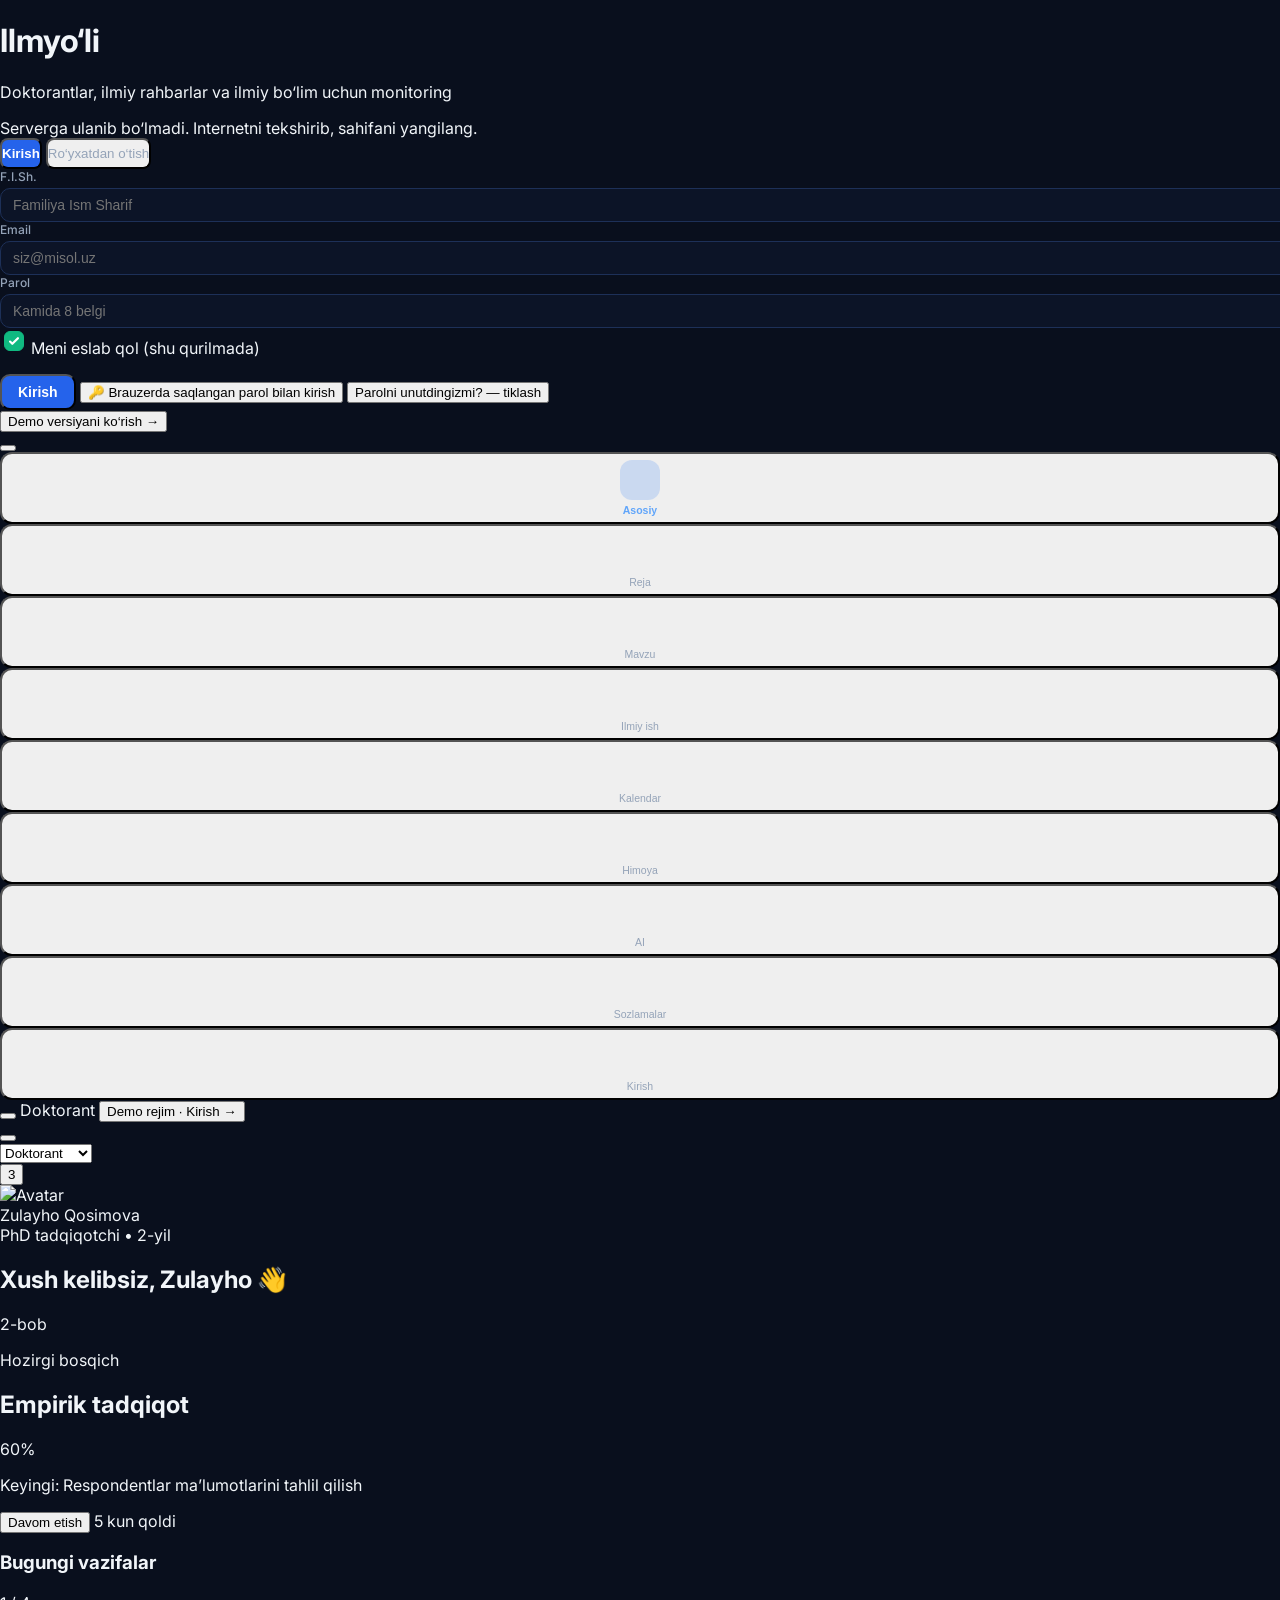
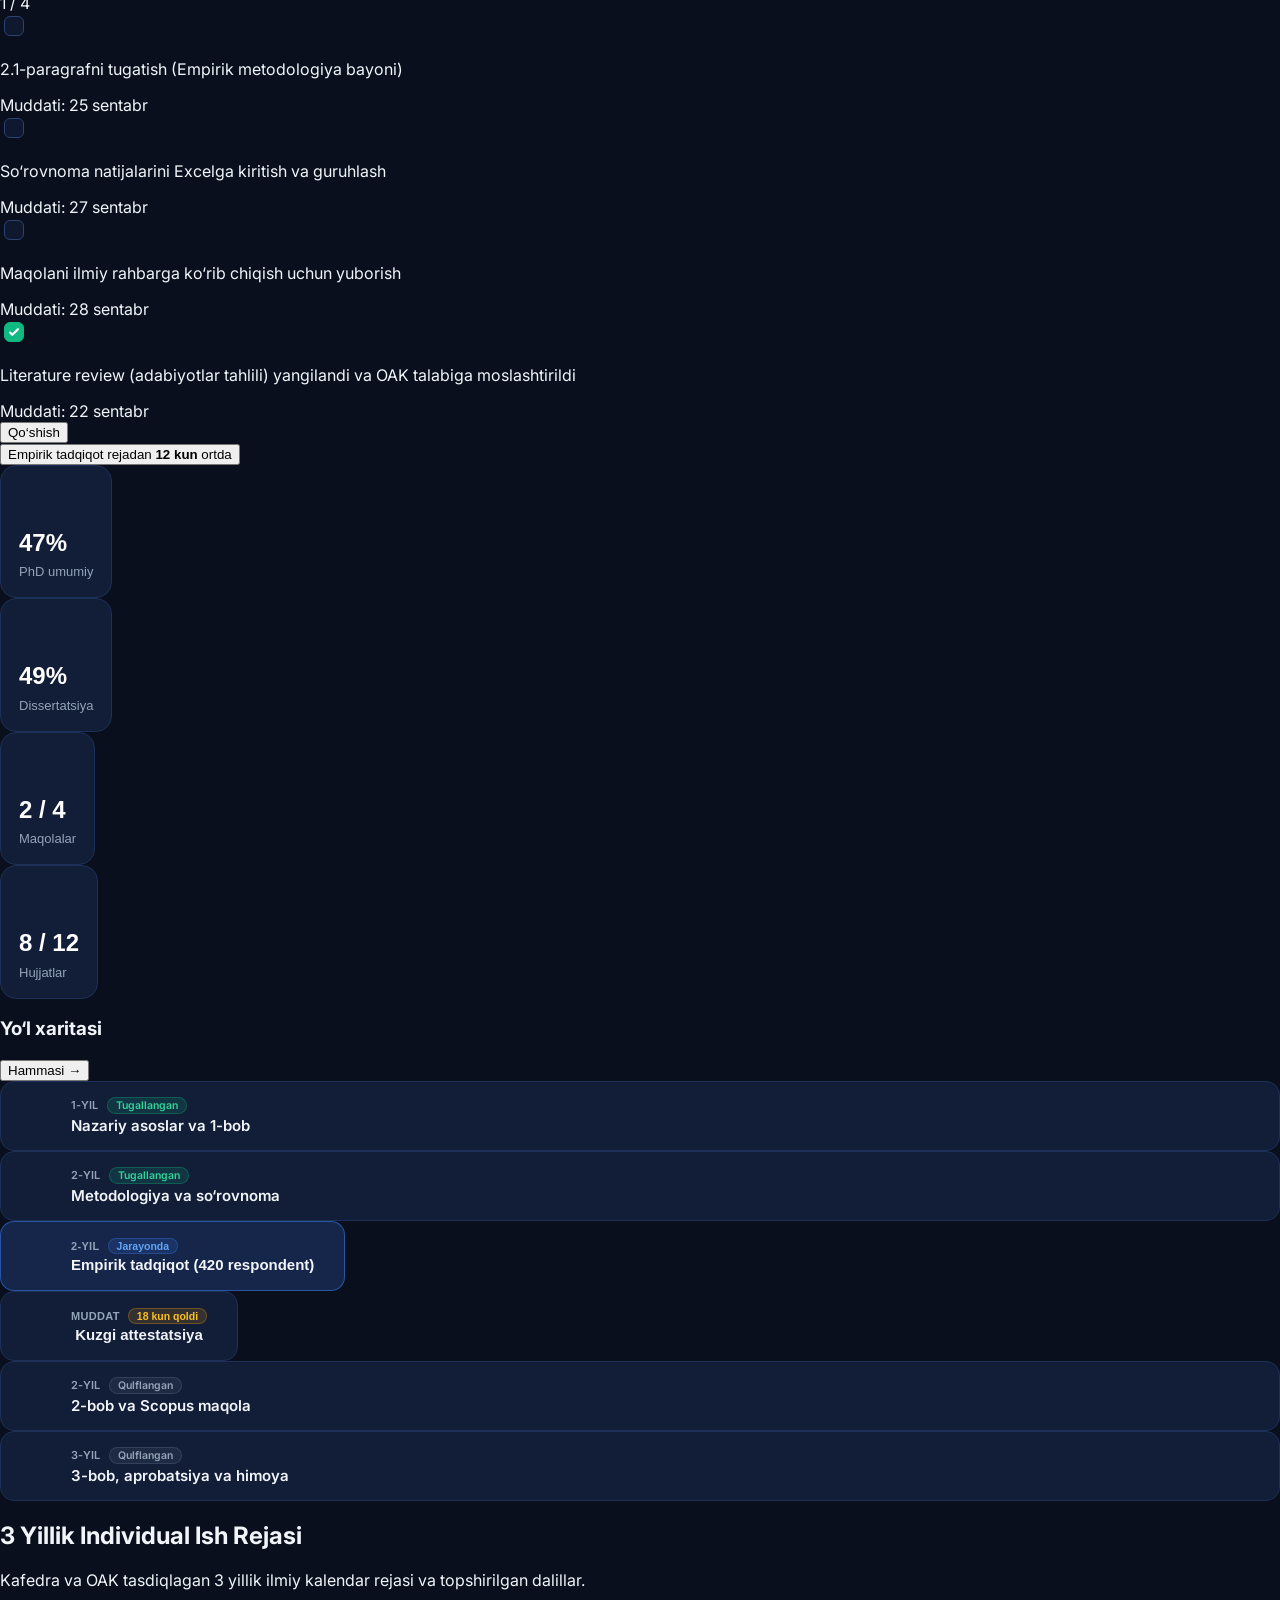
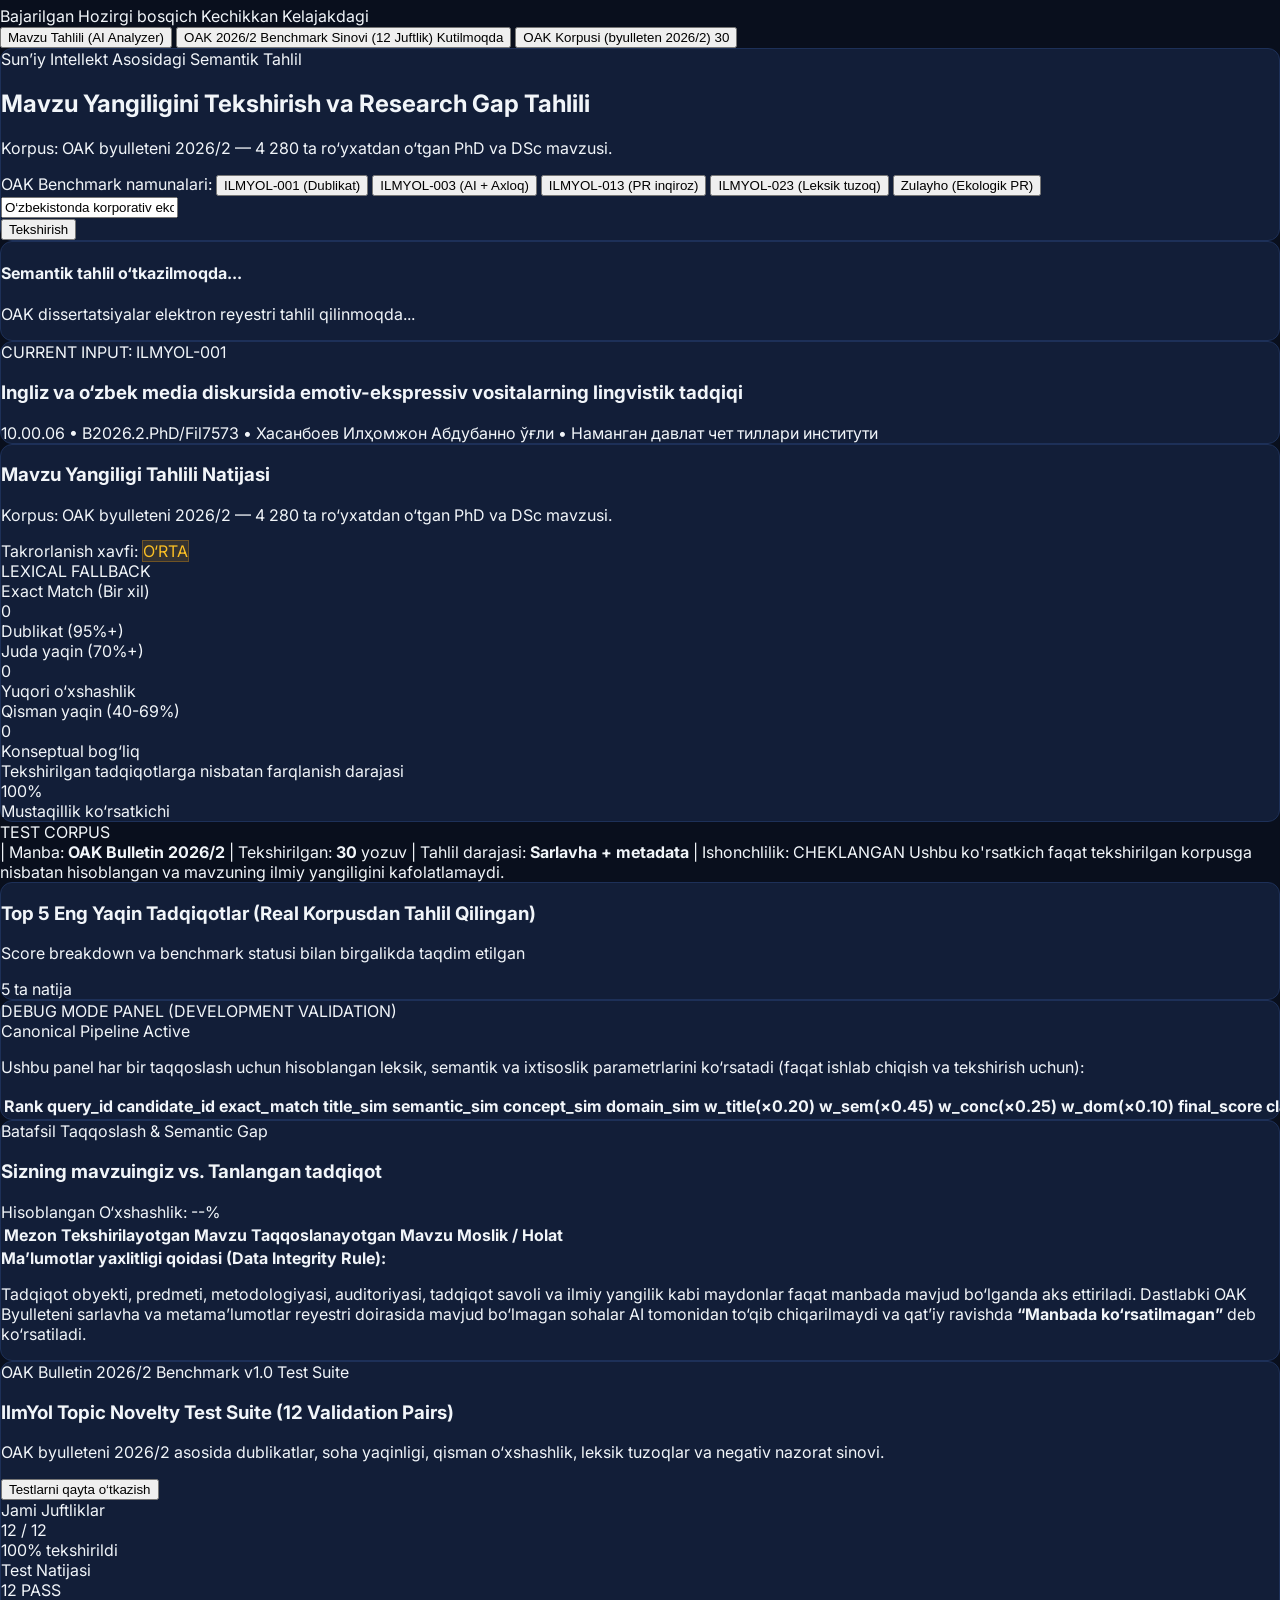
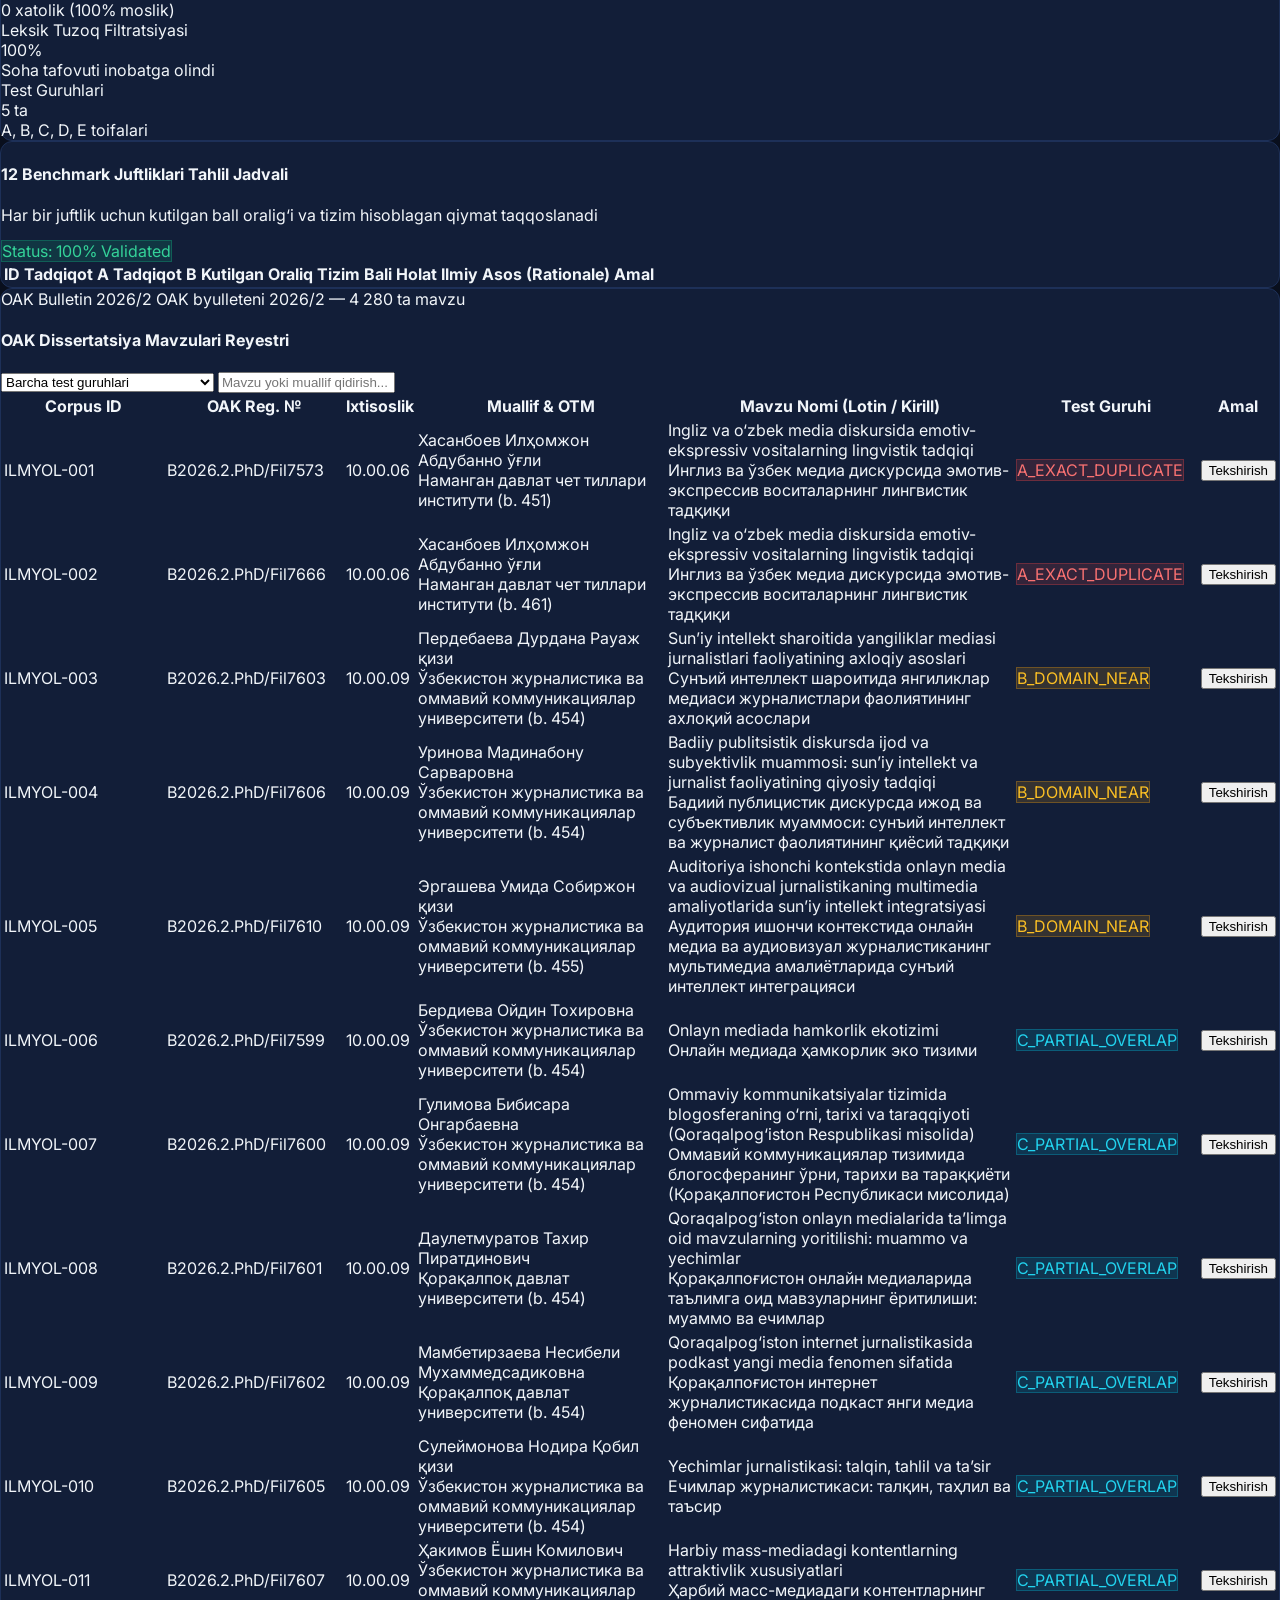
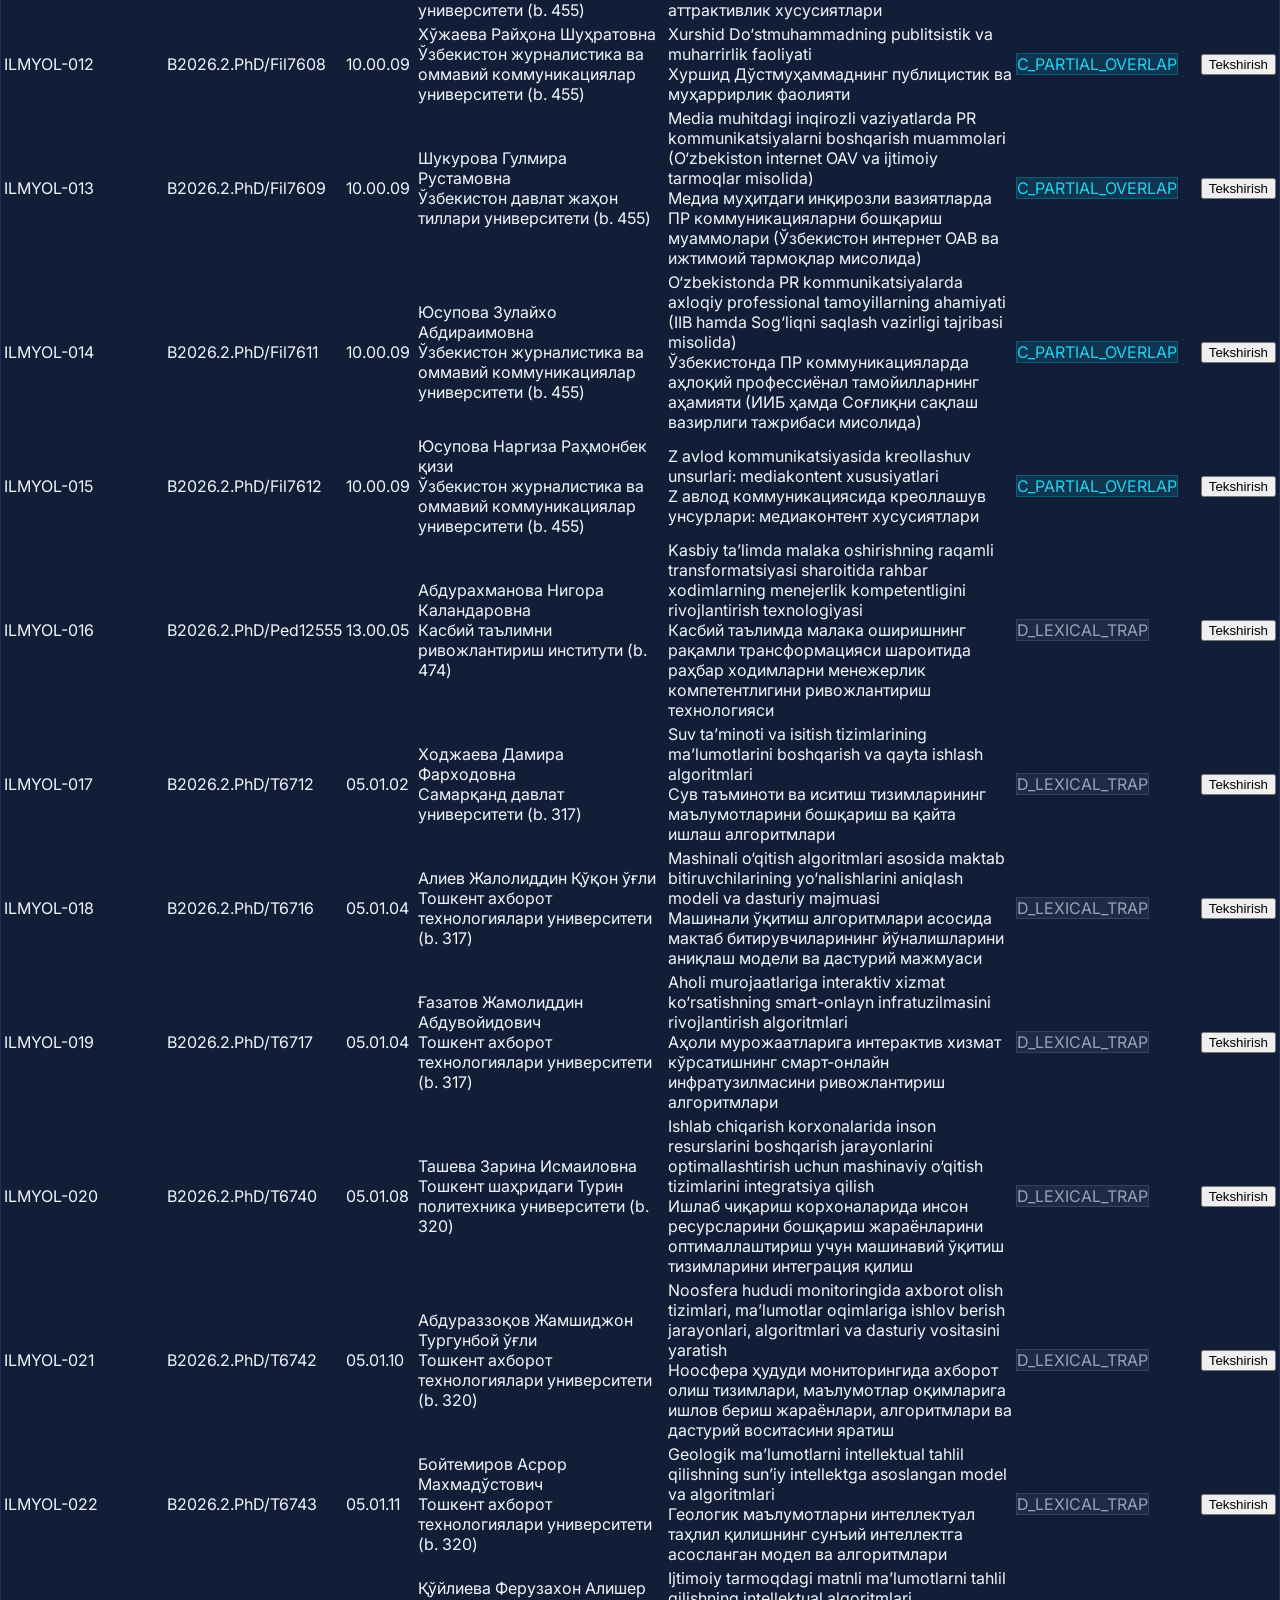
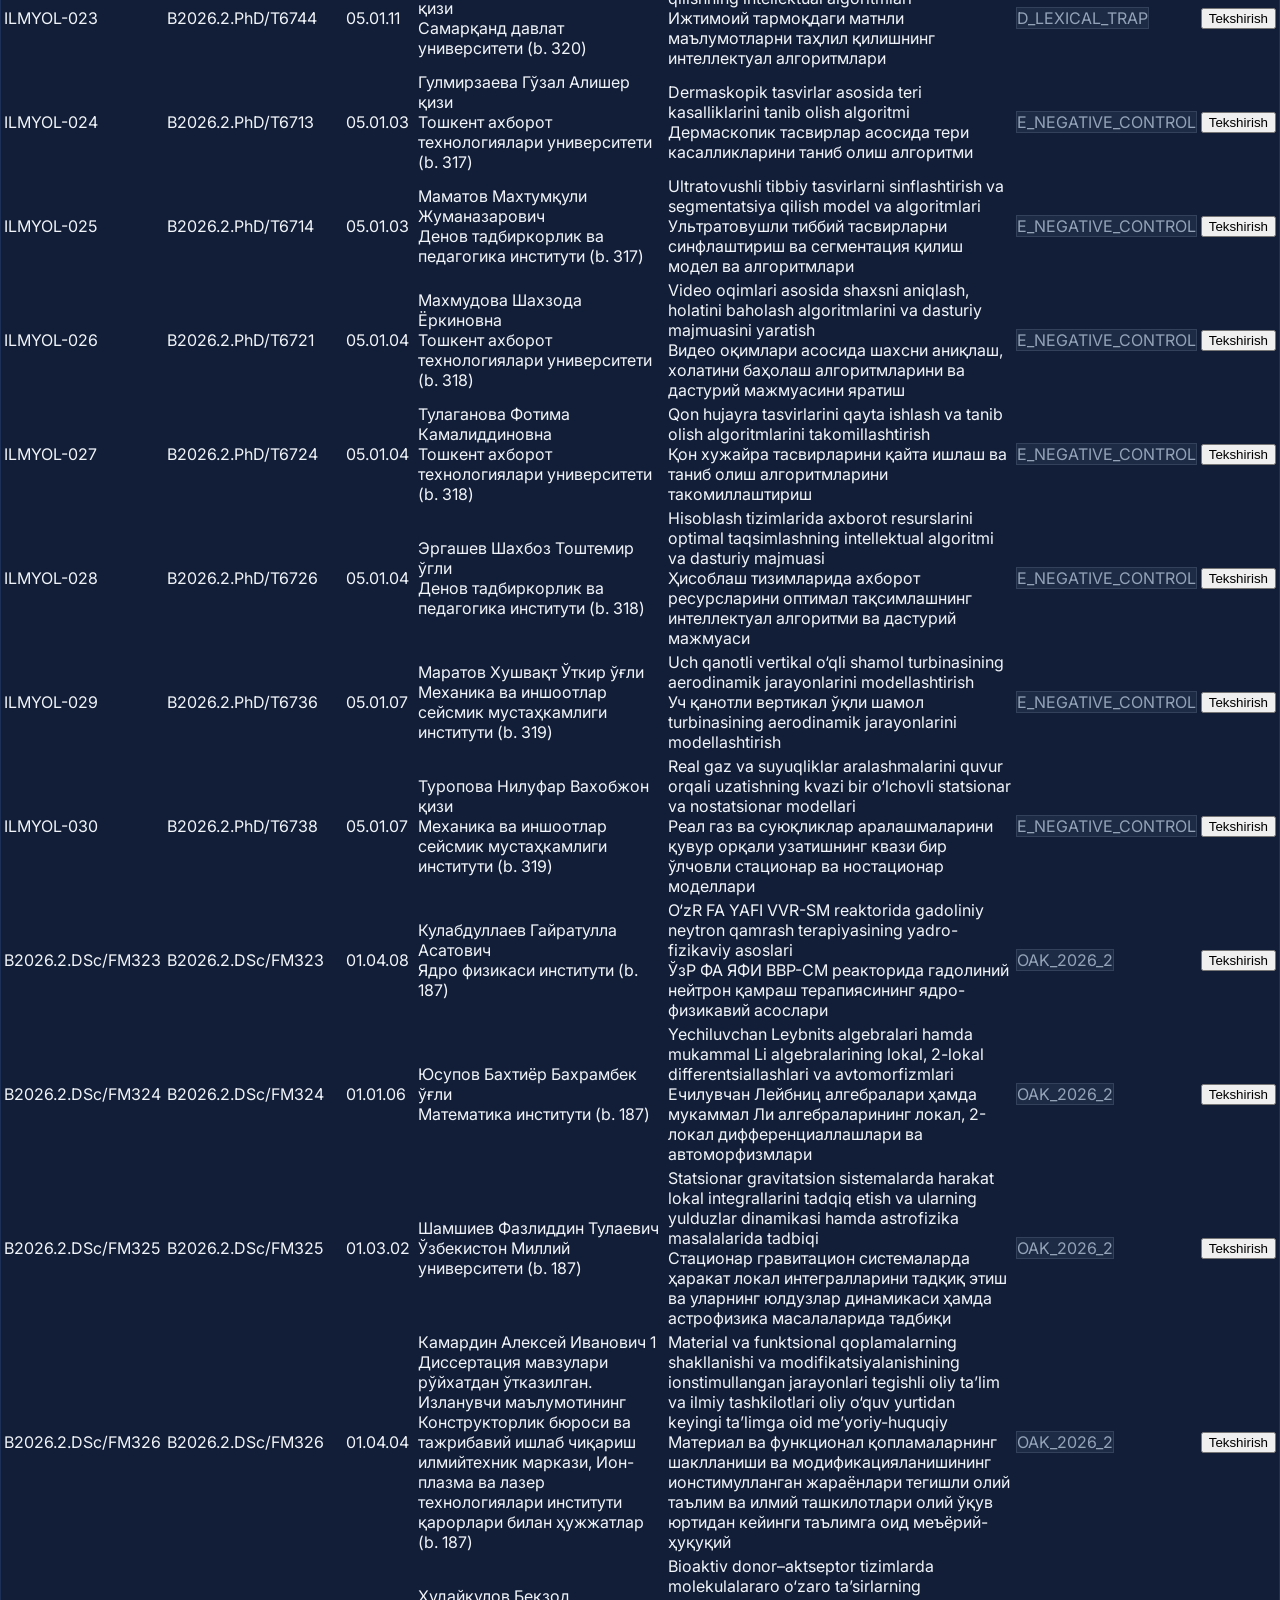
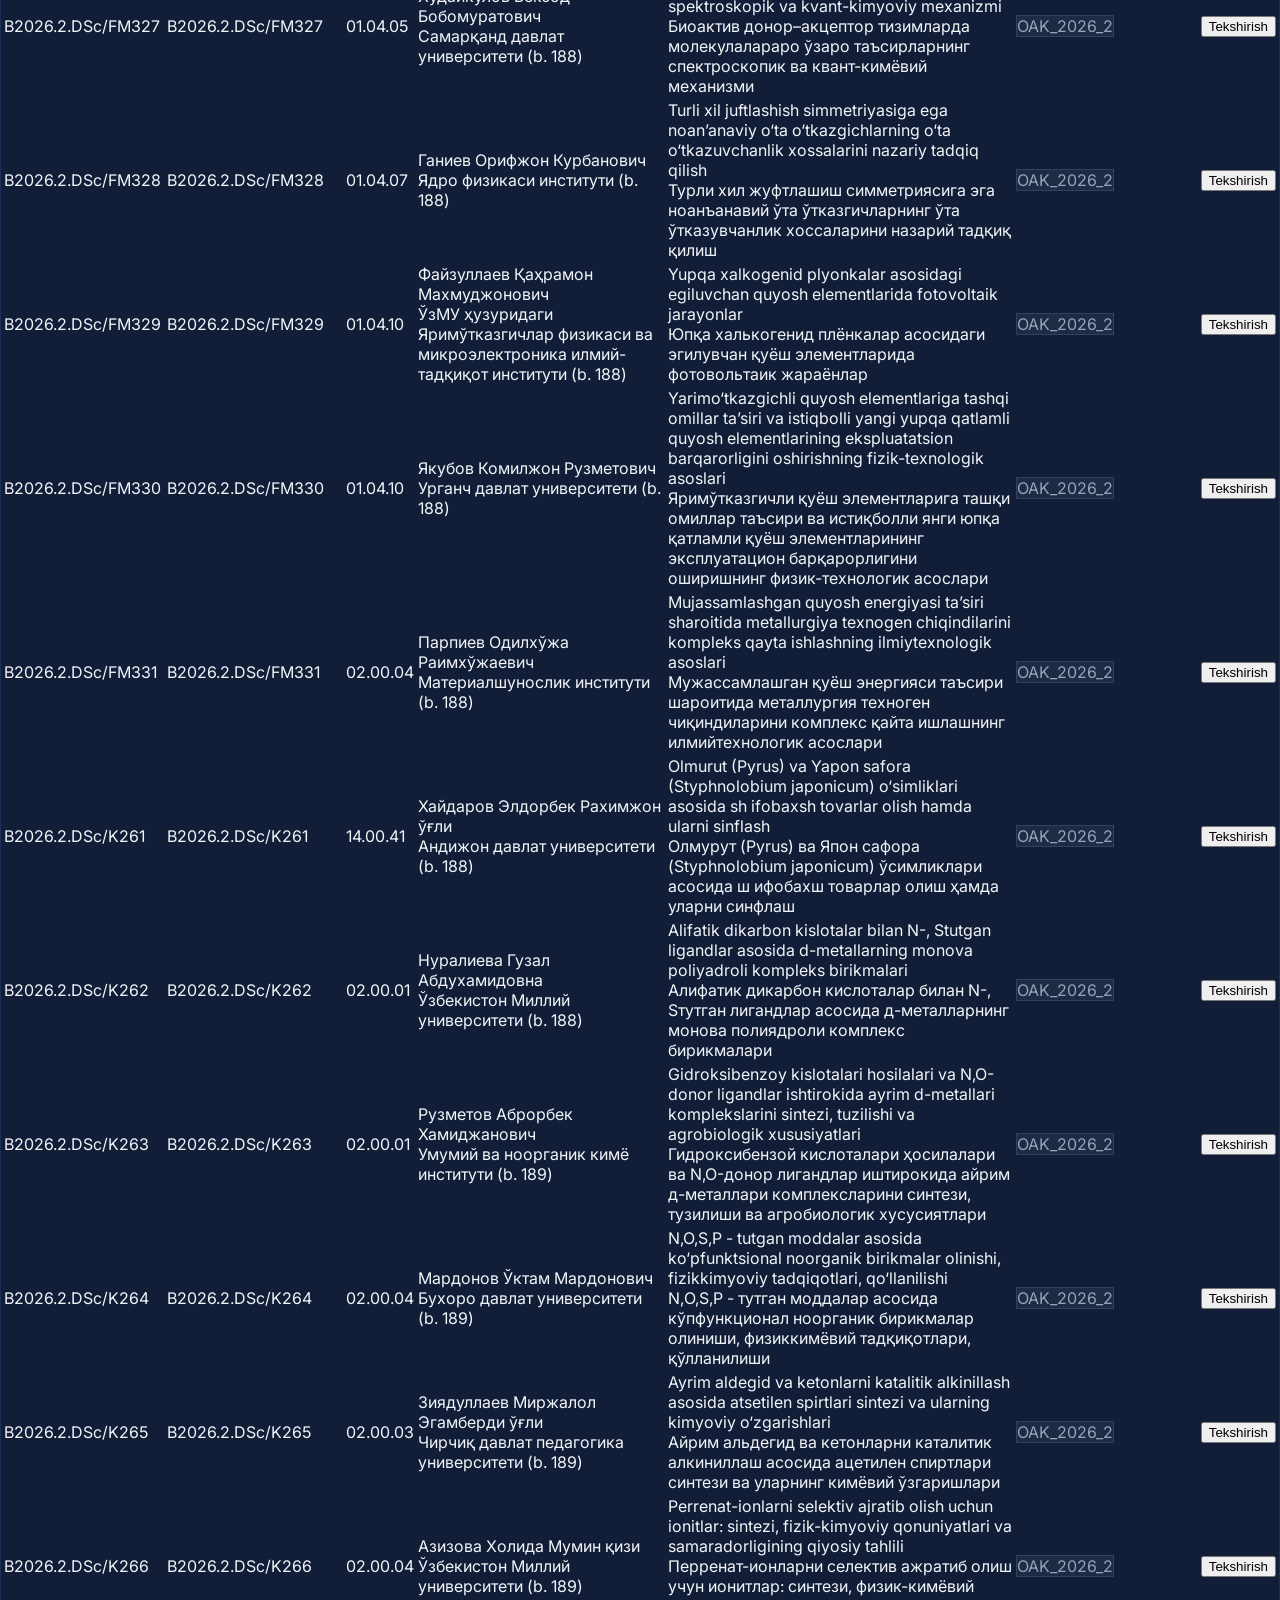
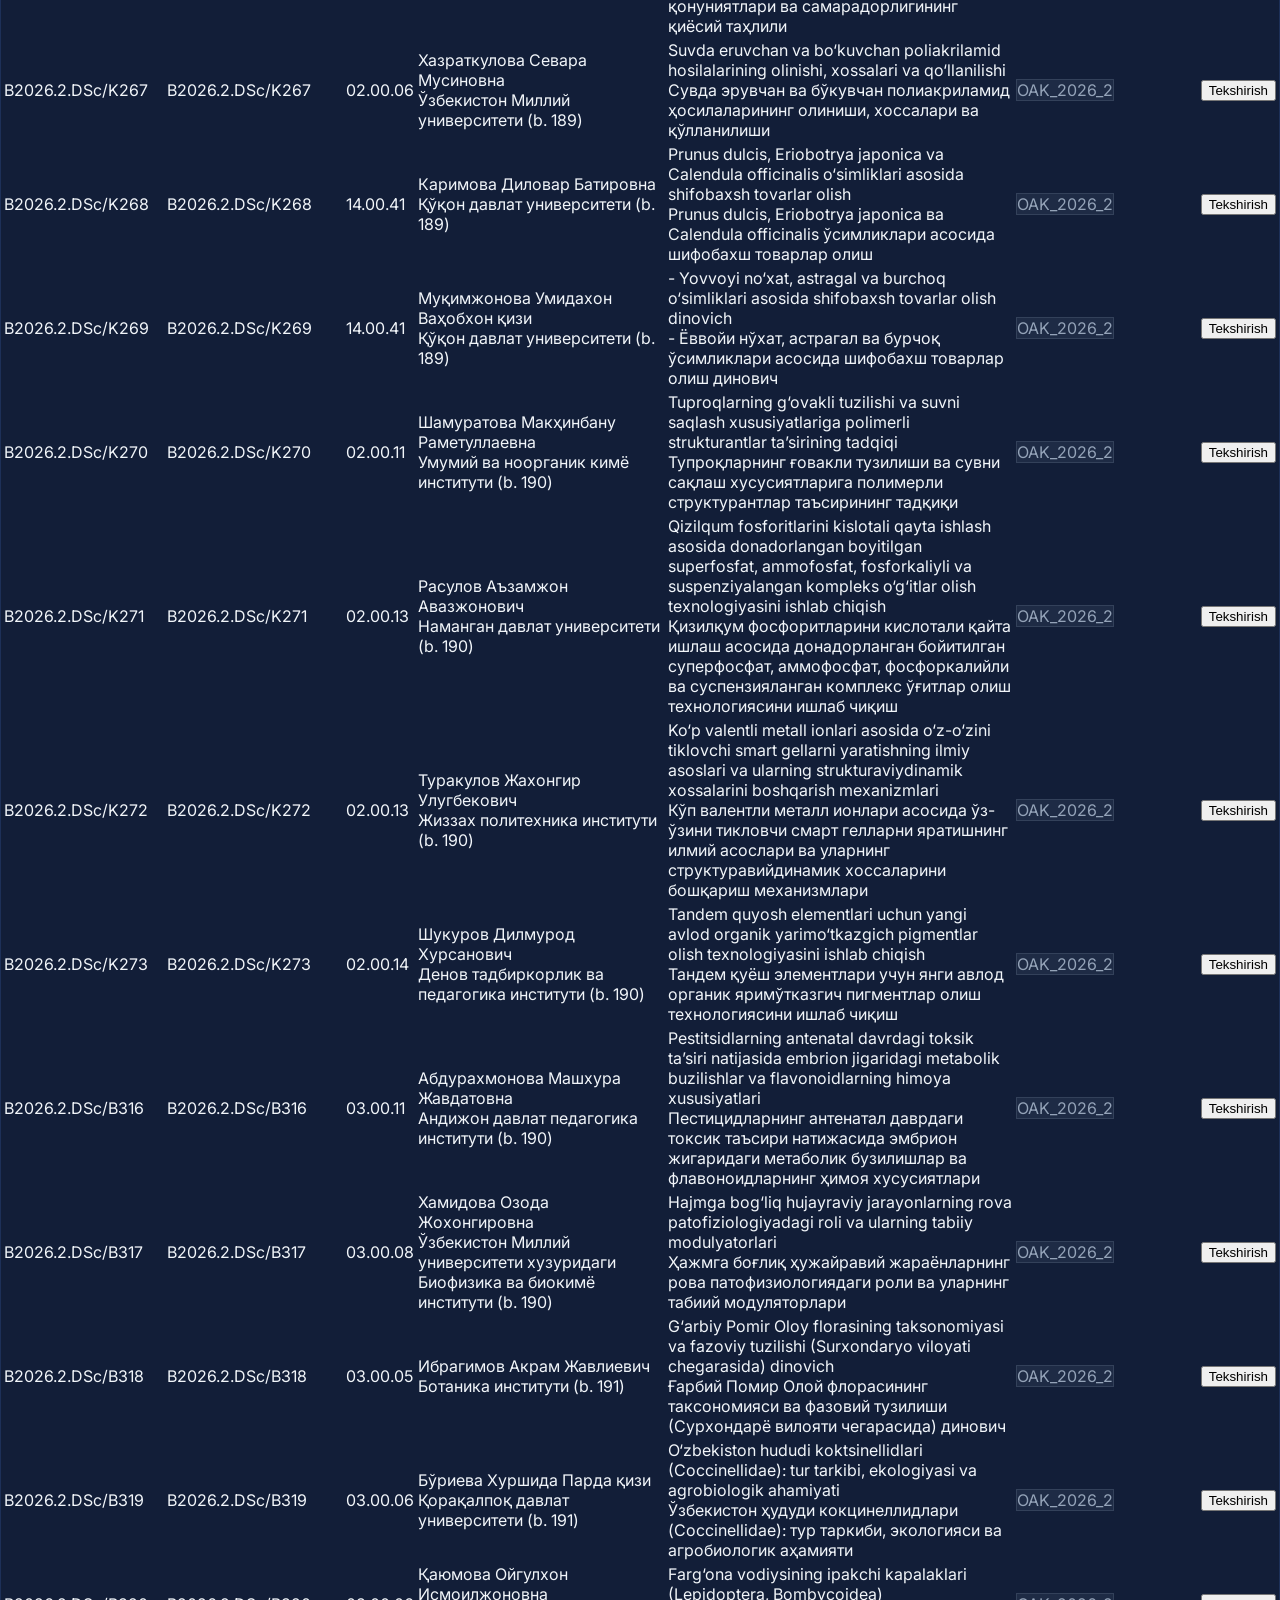
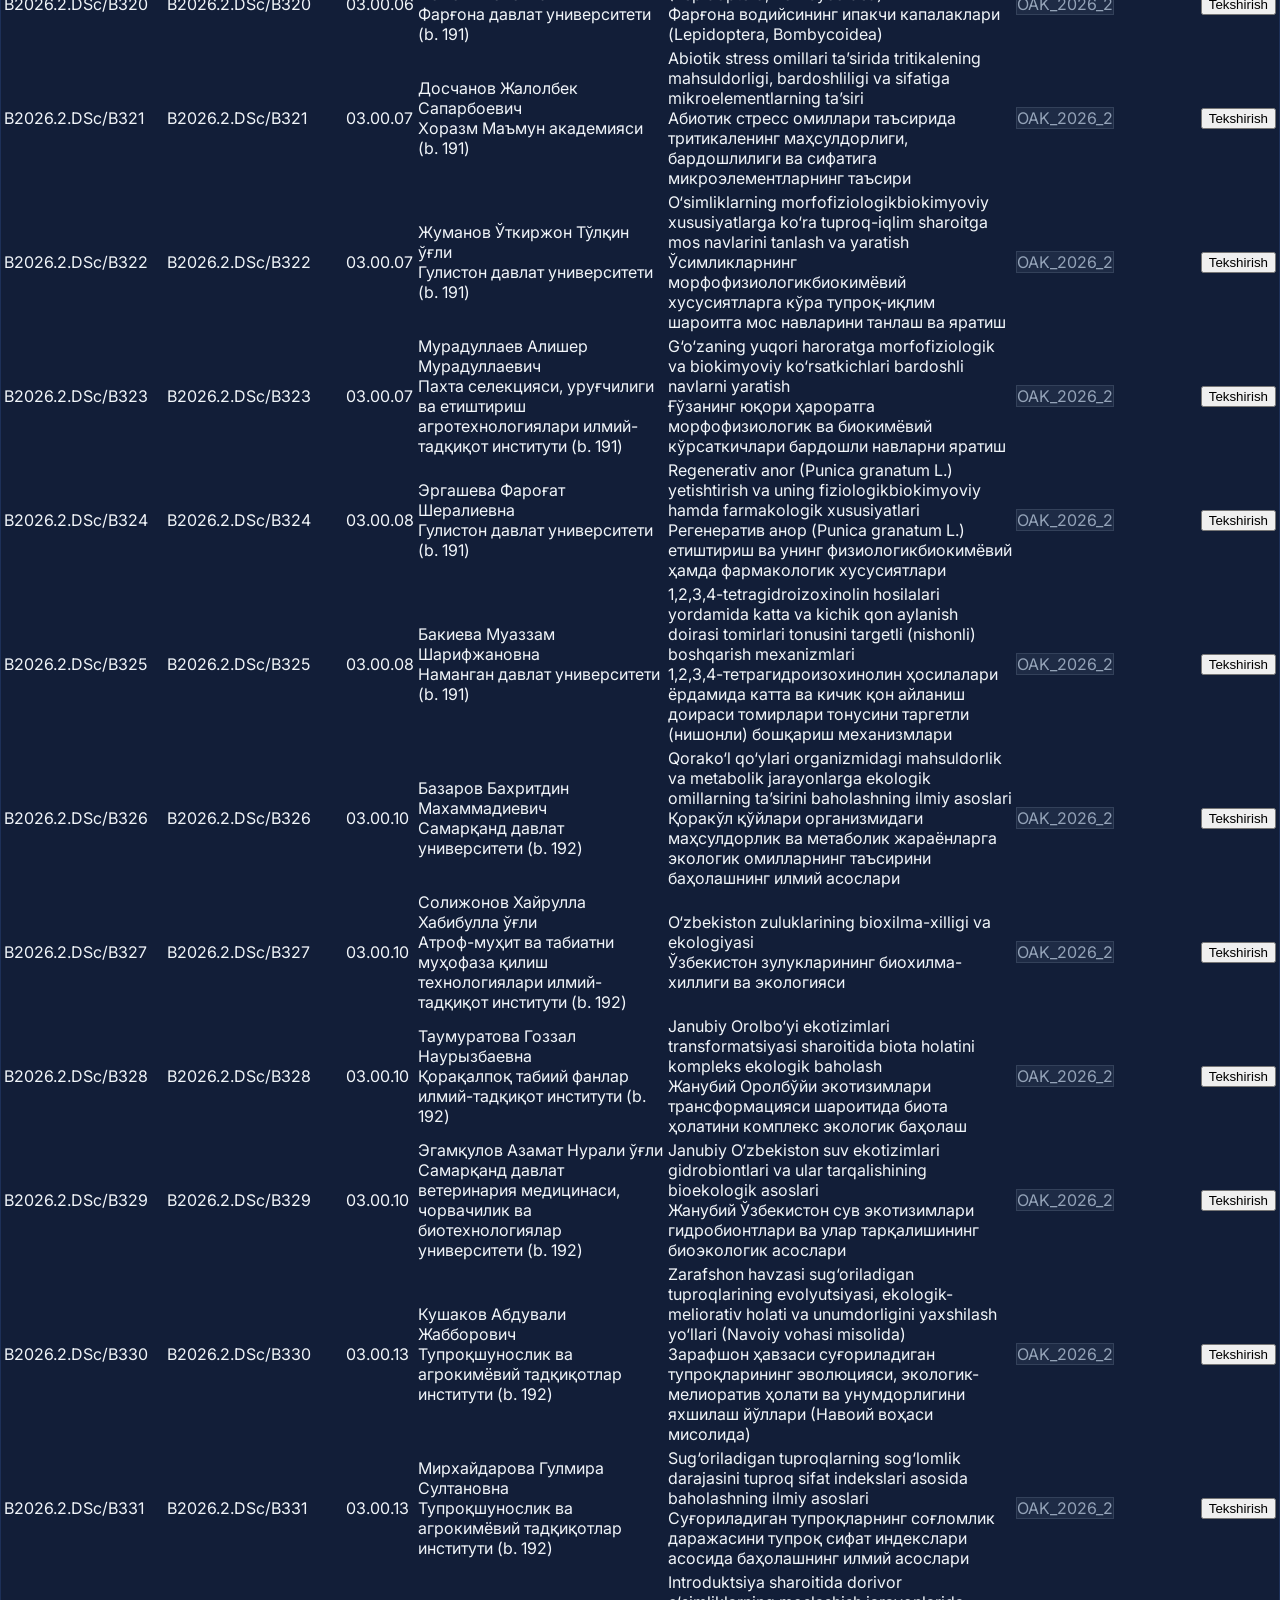
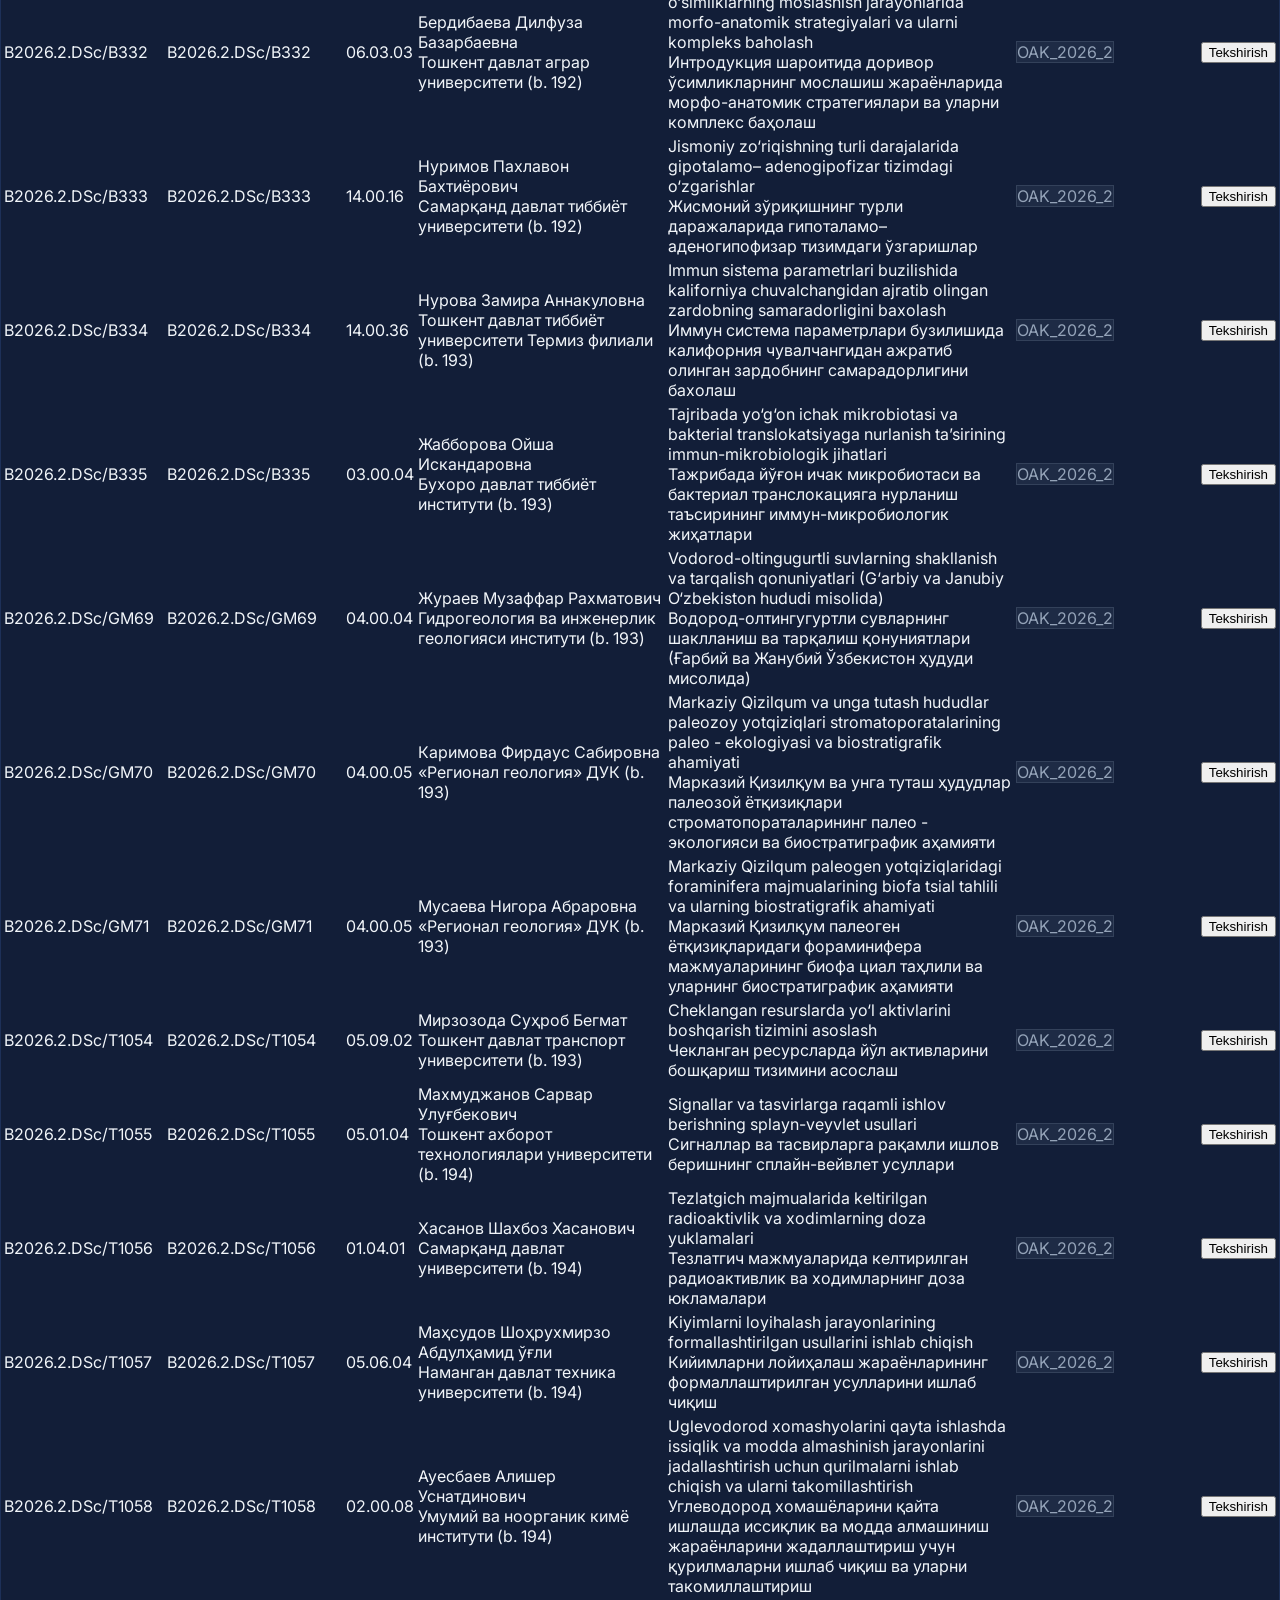
==== commit 977462ca: "feat: recent emails dropdown on login, sign in with browser-saved password (Credential Management AP" ====
--- a/ilmyol_dashboard/index.html
+++ b/ilmyol_dashboard/index.html
@@ -66,7 +66,11 @@
         </div>
         <div>
           <label class="live-label">Email</label>
-          <input id="authEmail" name="email" type="email" required autocomplete="username" class="live-input" placeholder="siz@misol.uz">
+          <div class="relative">
+            <input id="authEmail" name="email" type="email" required autocomplete="username" class="live-input" placeholder="siz@misol.uz"
+              onfocus="showRecentEmails()" onclick="showRecentEmails()" oninput="showRecentEmails()" onblur="hideRecentEmails()">
+            <div id="recentEmails" class="hidden absolute left-0 right-0 top-full mt-1 z-10 rounded-xl bg-[#0C1427] border border-[#1D3058] shadow-2xl overflow-hidden"></div>
+          </div>
         </div>
         <div>
           <label class="live-label">Parol</label>
@@ -80,6 +84,7 @@
         </div>
         <p id="authMsg" class="text-xs min-h-[1rem]"></p>
         <button id="authSubmitBtn" class="btn-primary w-full">Kirish</button>
+        <button type="button" id="savedCredBtn" onclick="signInWithSavedPassword()" class="hidden w-full py-2 rounded-lg bg-[#16264A] border border-blue-500/40 text-sm font-medium text-blue-200 hover:border-blue-400">🔑 Brauzerda saqlangan parol bilan kirish</button>
         <button type="button" onclick="forgotPassword()" class="w-full py-2 rounded-lg border border-[#1D3058] text-sm font-medium text-blue-300 hover:text-white hover:border-blue-500">Parolni unutdingizmi? — tiklash</button>
       </form>
 
@@ -1687,7 +1692,7 @@
   <script src="data.js?v=5.0"></script>
   <script src="app.js?v=6.9"></script>
   <script src="corpus.js?v=5.2"></script>
-  <script src="live.js?v=7.2"></script>
+  <script src="live.js?v=7.7"></script>
   <script>
     // Initialize Lucide icons on page load
     lucide.createIcons();
